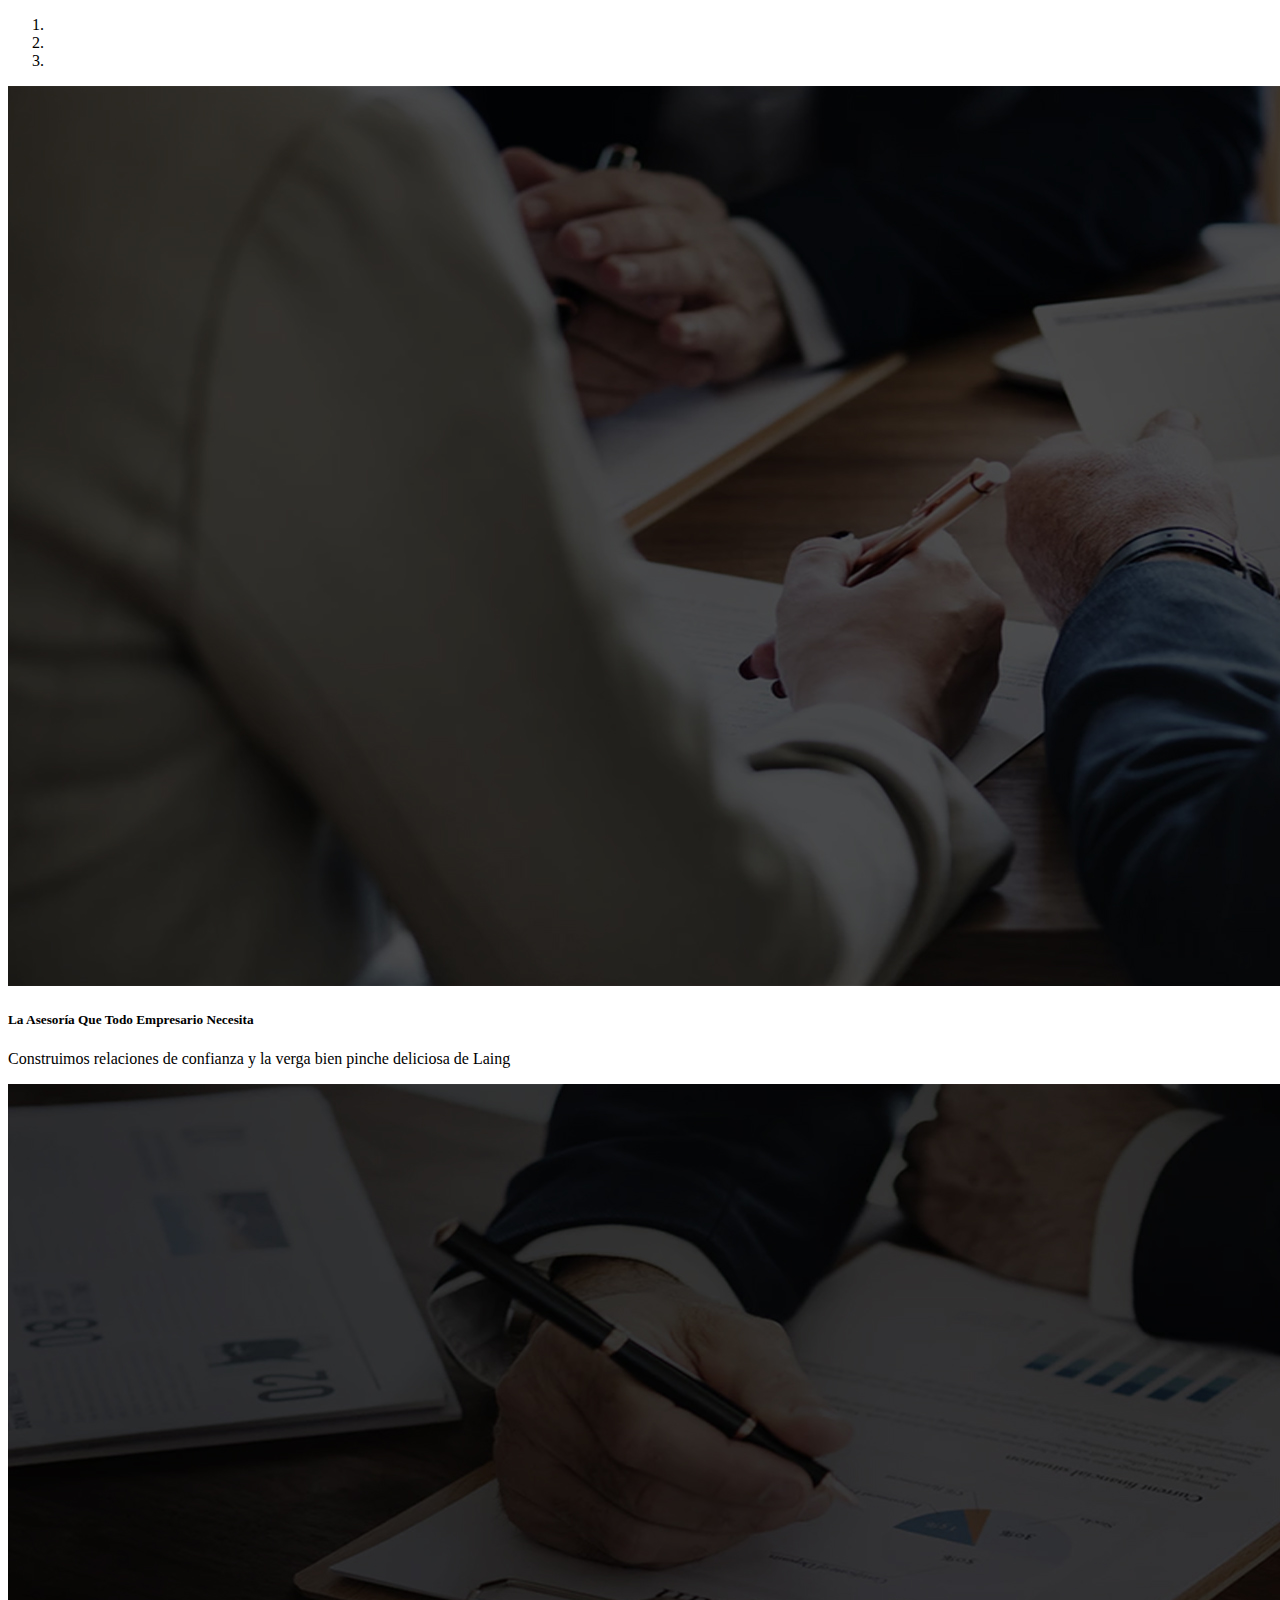
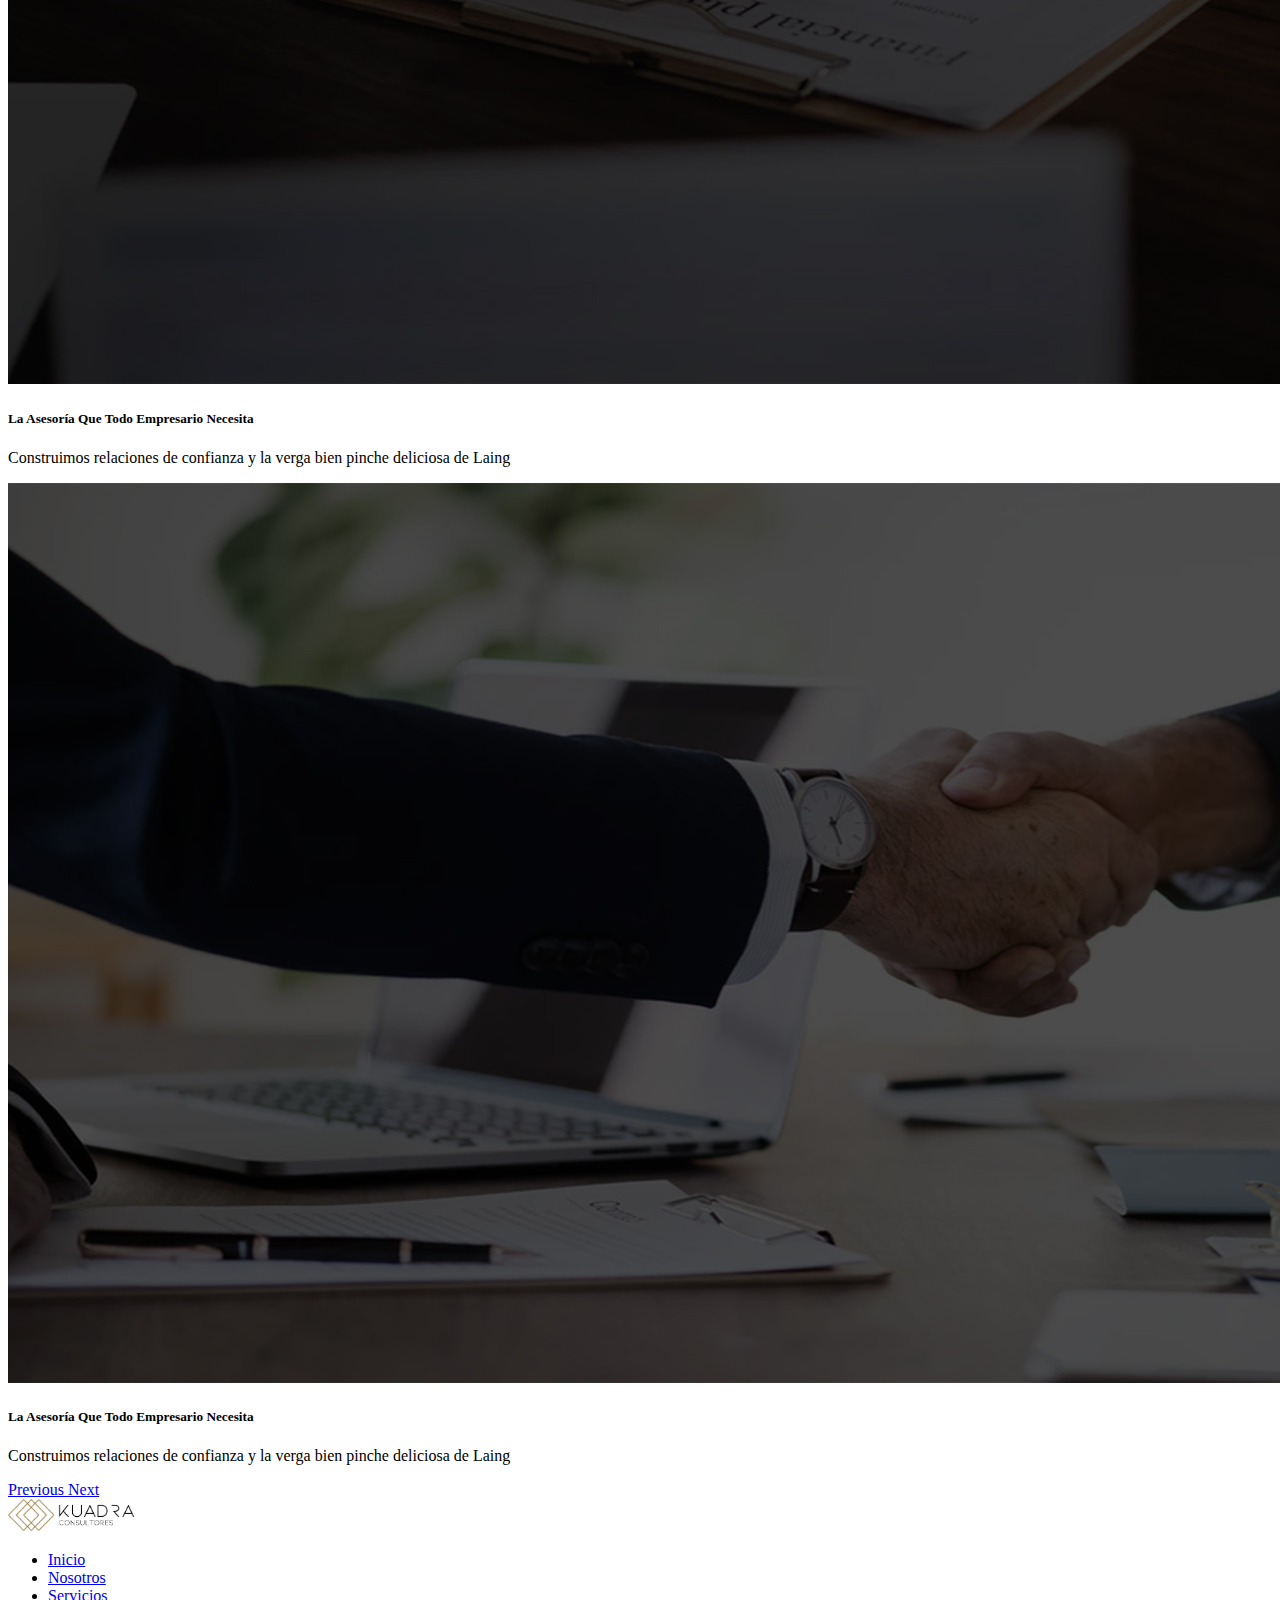
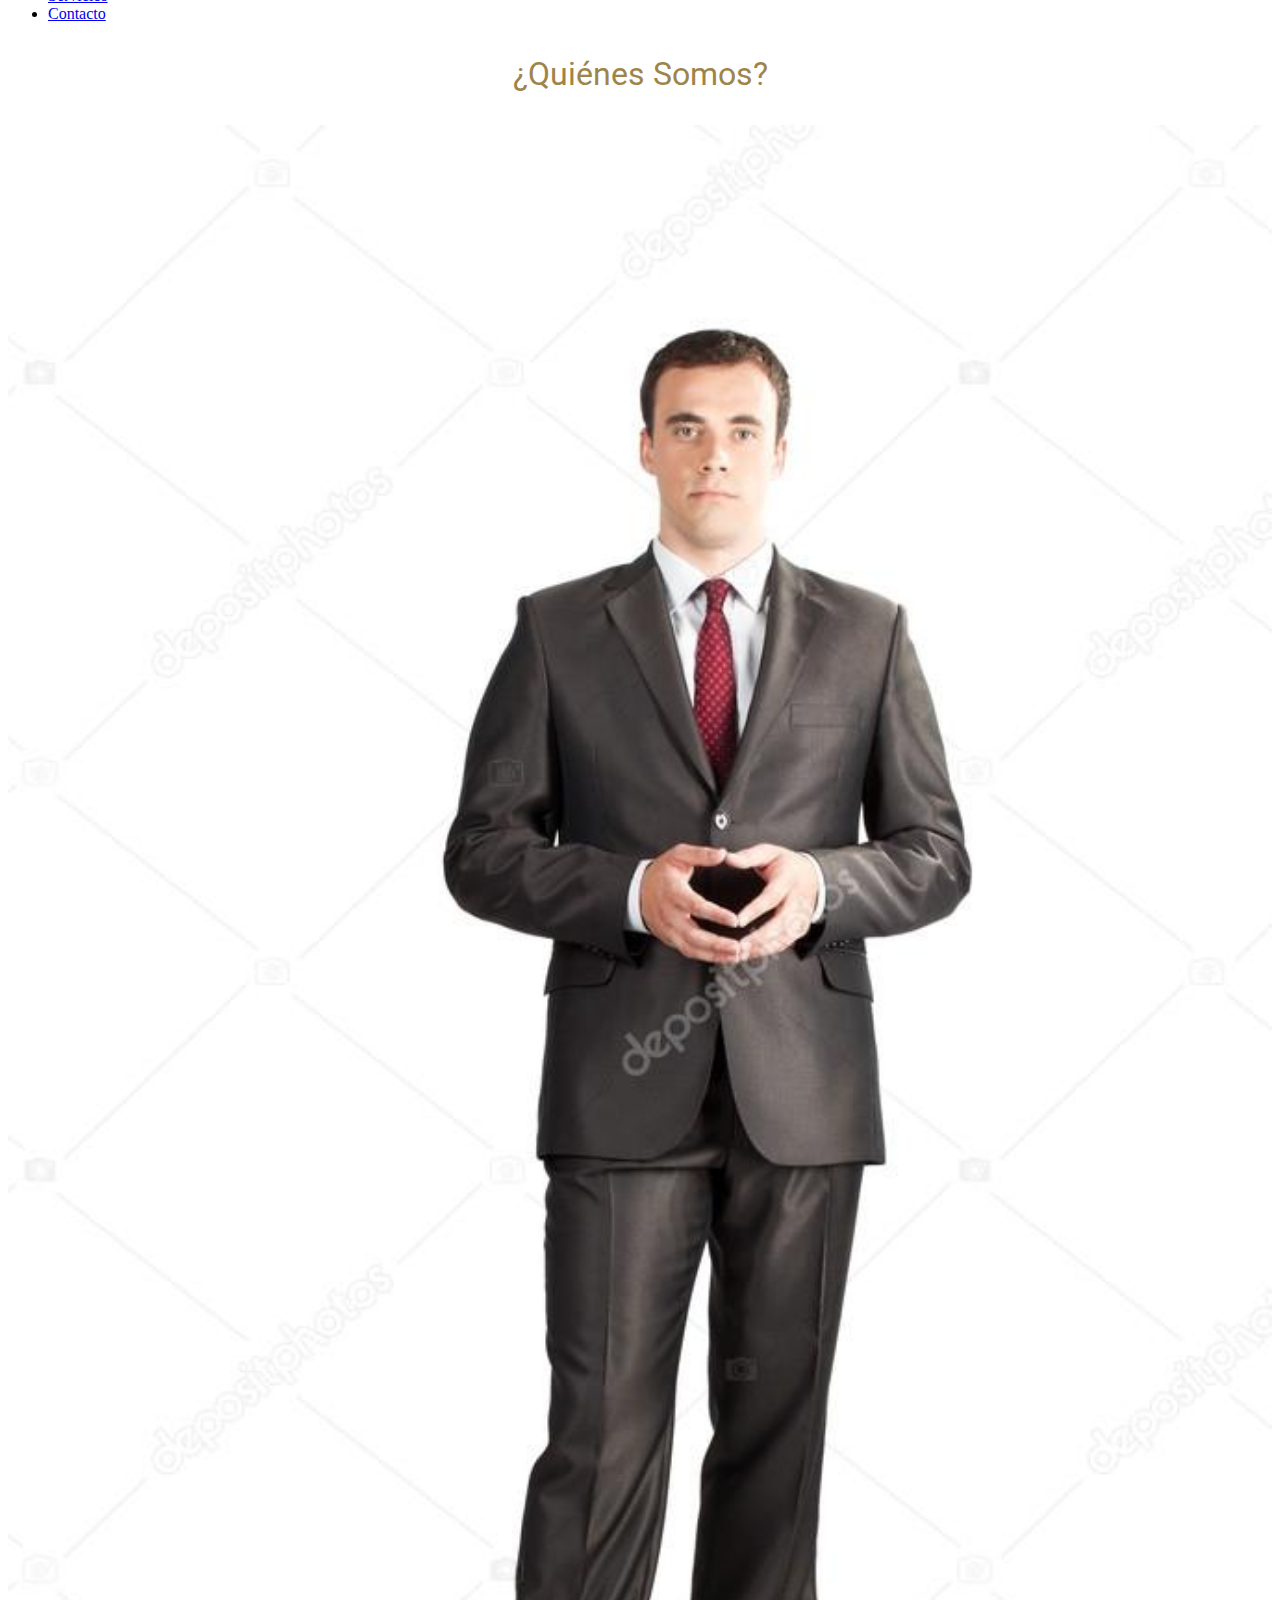
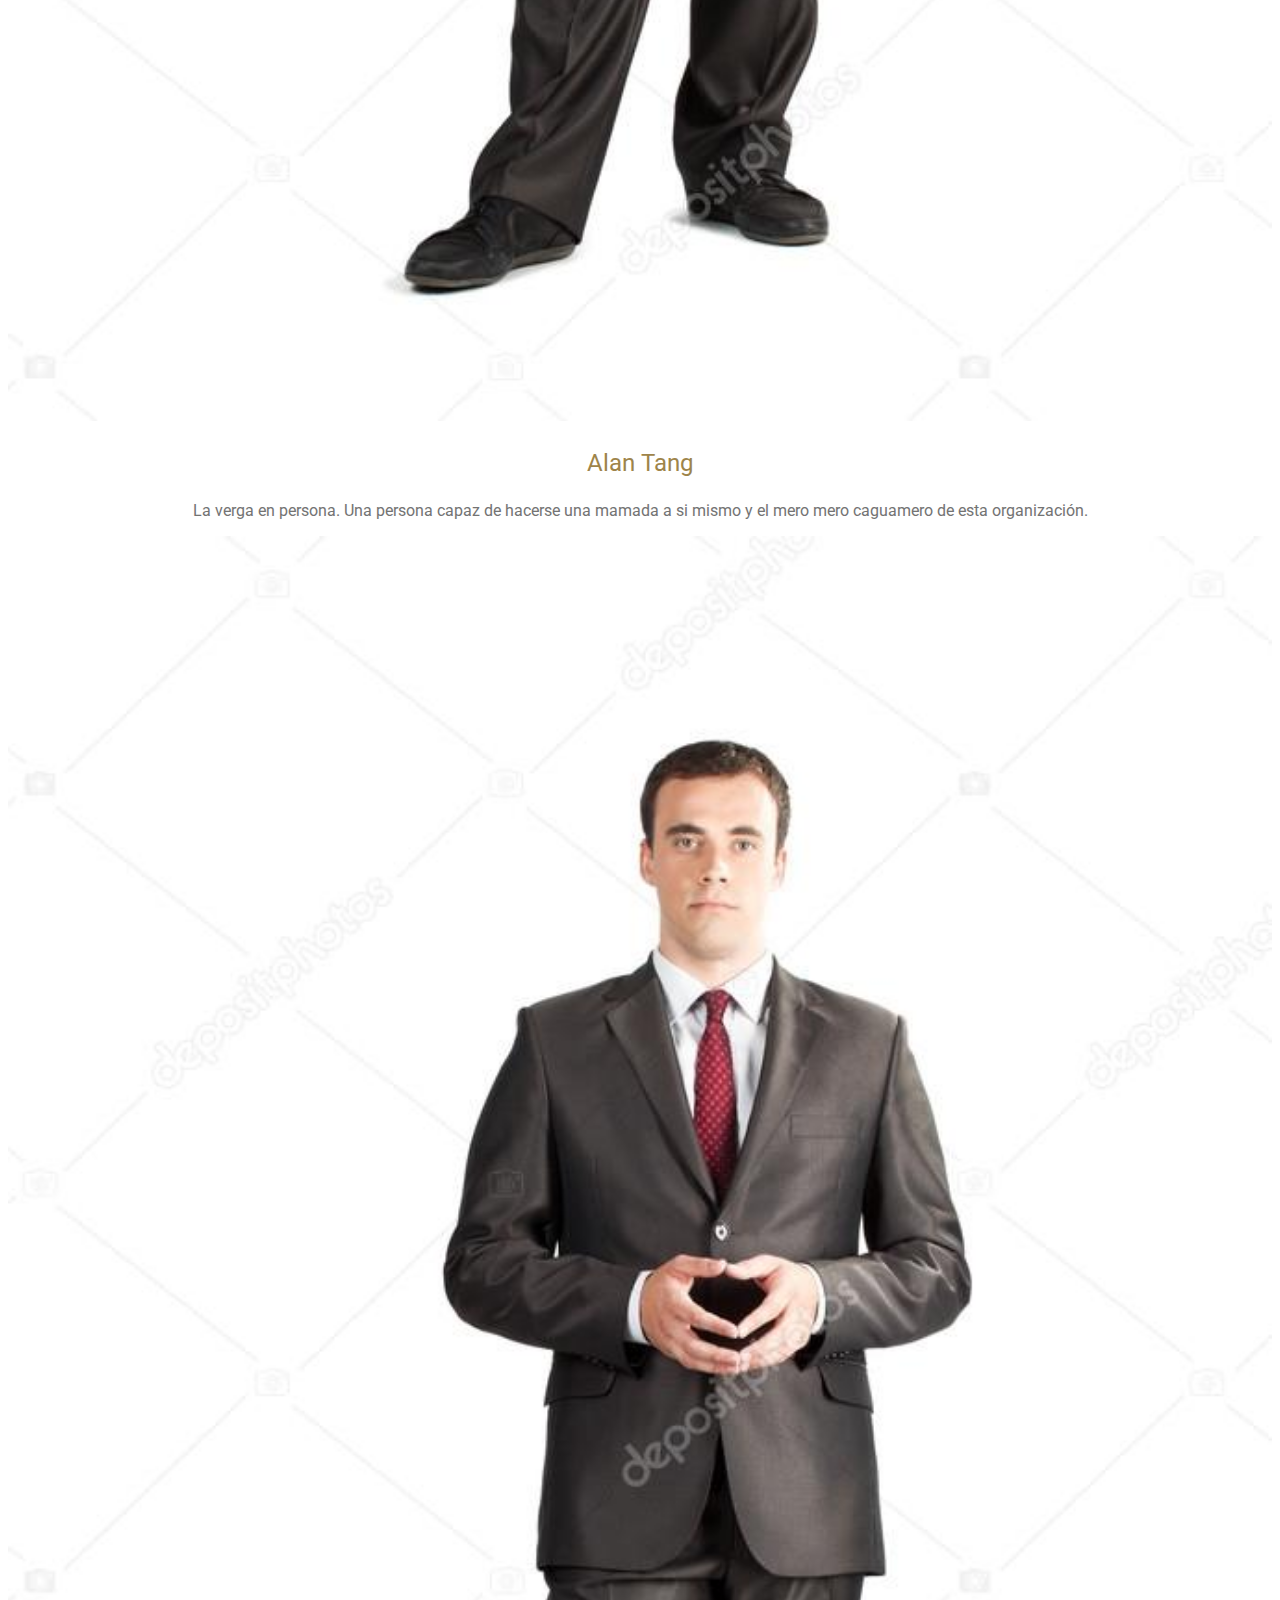
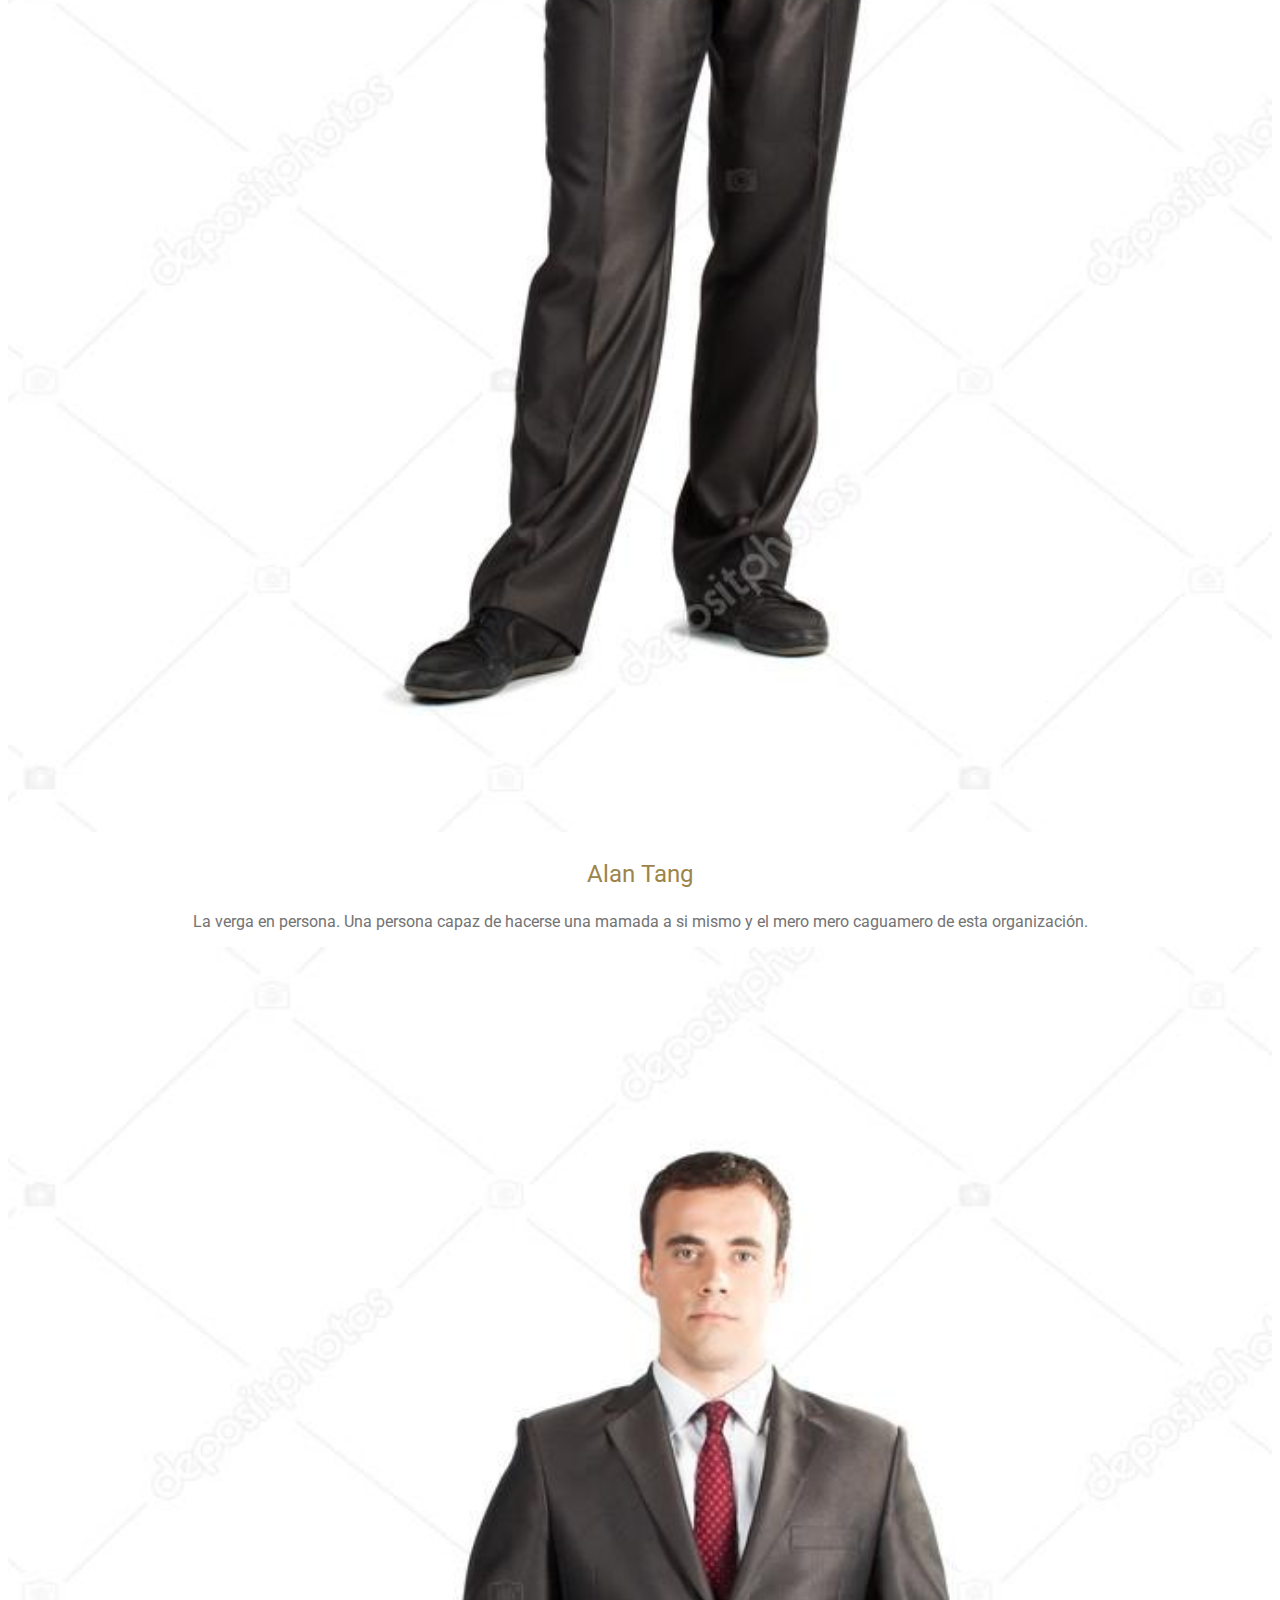
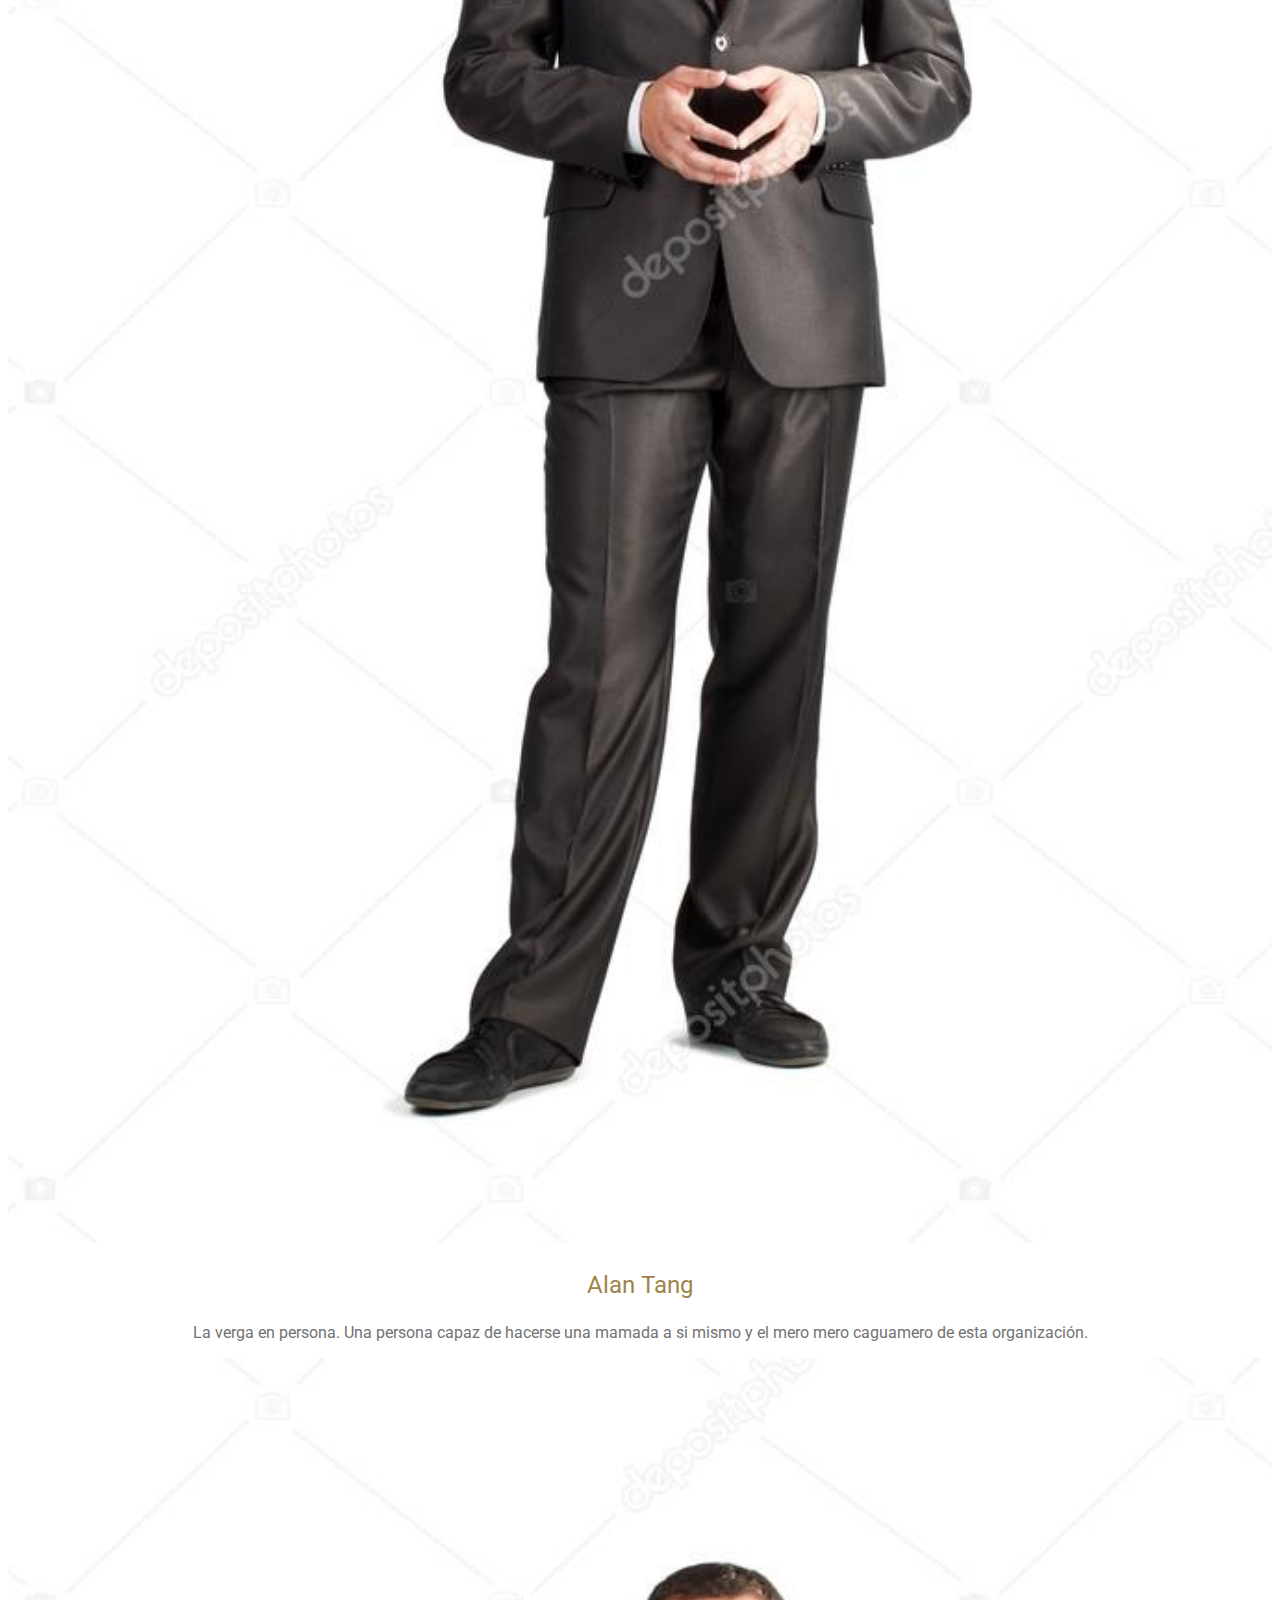
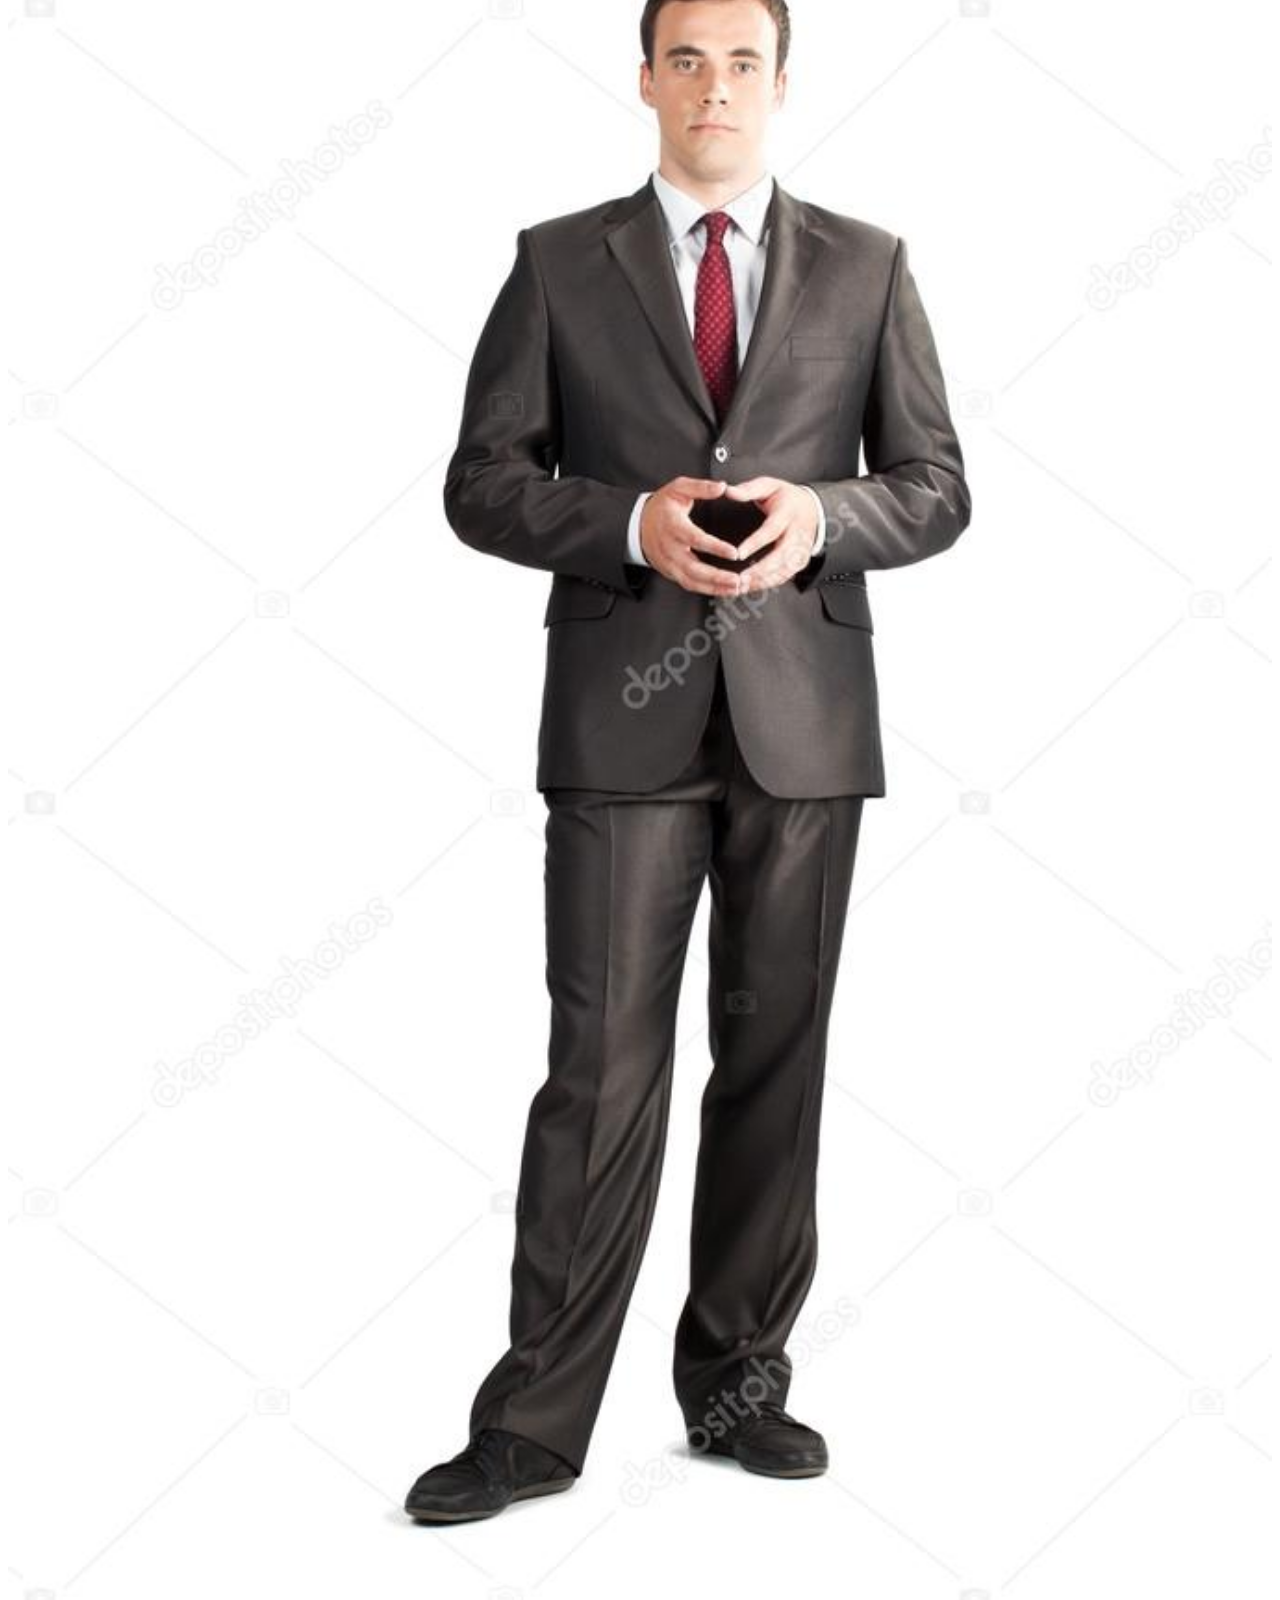
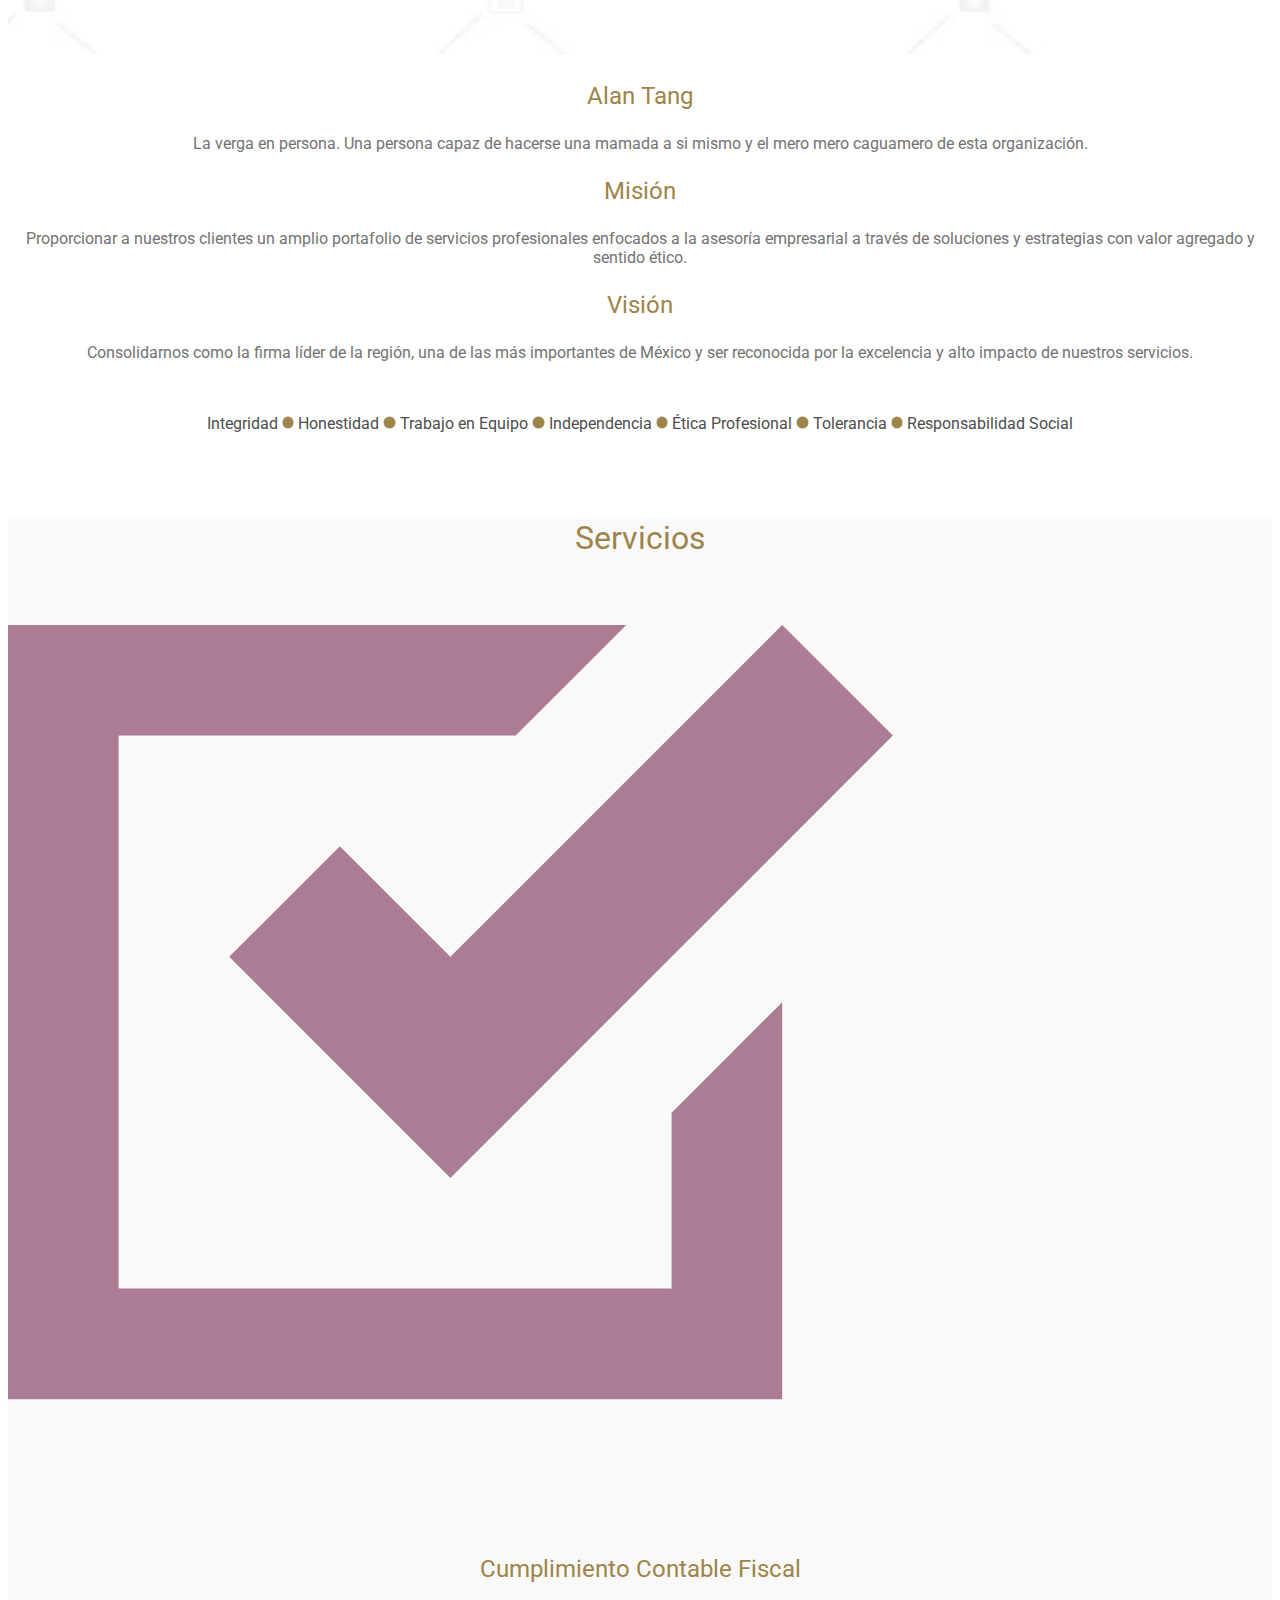
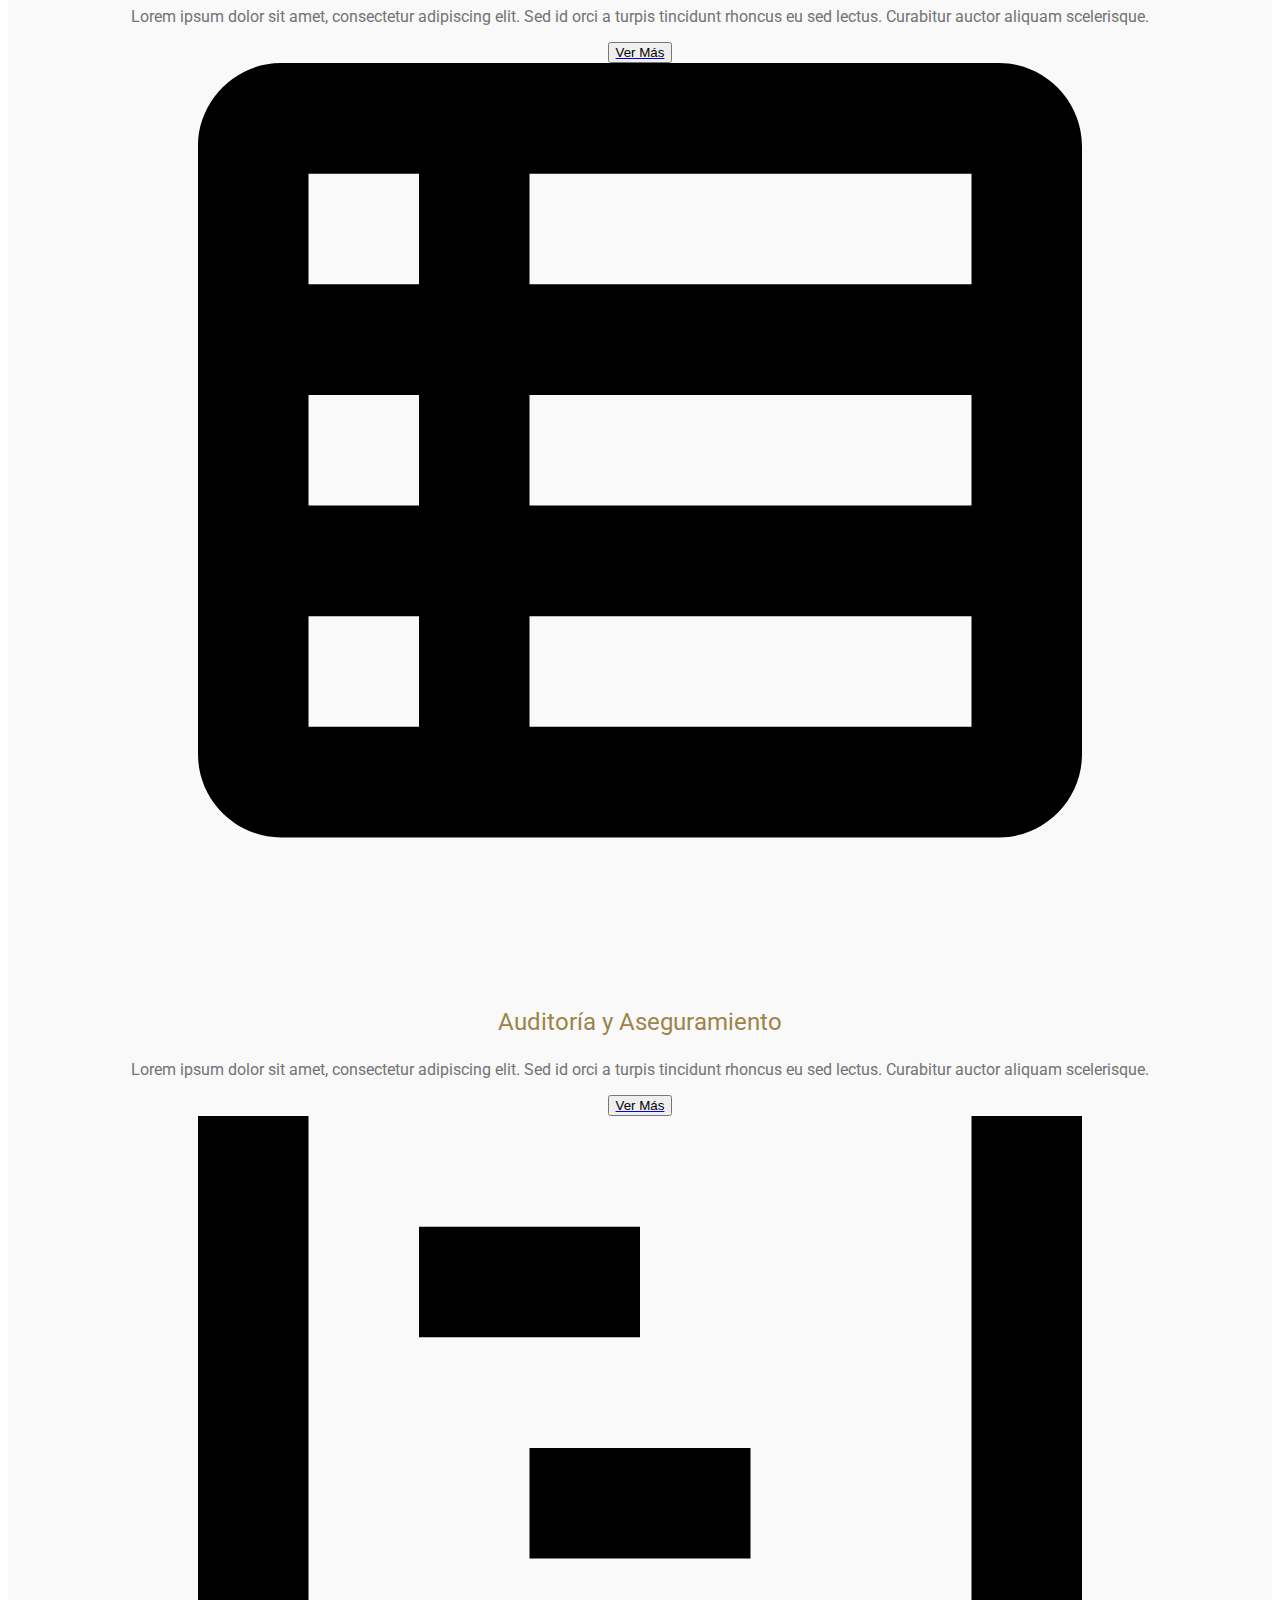
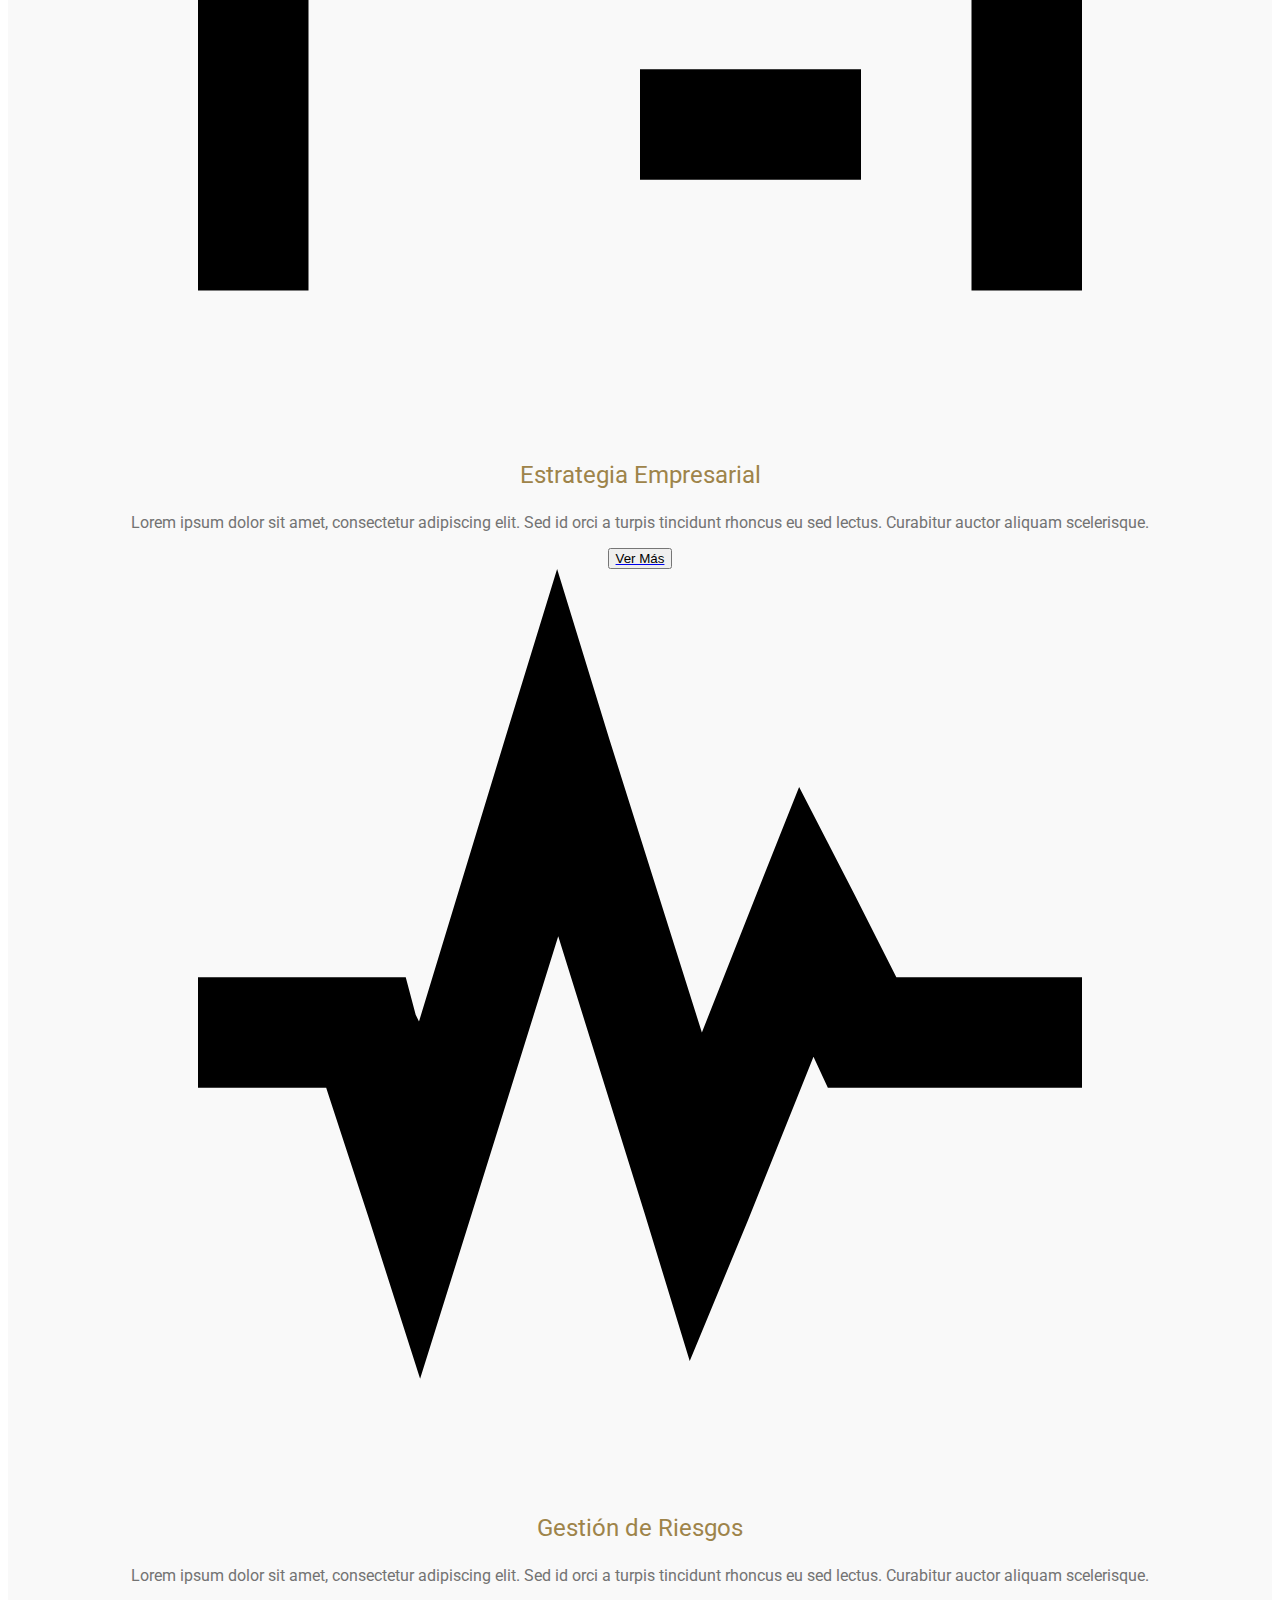
==== index.html @ 10444657 "initial" ====
<!DOCTYPE html>
<html lang='es'>
  <!--START Head-->
  <head>
    <!--START Bootstrap-->
    <link rel="stylesheet" href="https://stackpath.bootstrapcdn.com/bootstrap/4.1.3/css/bootstrap.min.css" integrity="sha384-MCw98/SFnGE8fJT3GXwEOngsV7Zt27NXFoaoApmYm81iuXoPkFOJwJ8ERdknLPMO" crossorigin="anonymous">
    <!--END Bootstrap-->
    <!--START GoogleFonts-->
    <link href="https://fonts.googleapis.com/css?family=Roboto" rel="stylesheet">
    <!--END GoogleFonts-->
    <!--START Import Styles-->
    <link rel="stylesheet" type="text/css" href="style.css">
    <!--END Import Styles-->
    <title>KUADRA Consultores</title>
    <meta charset='utf-8'>
    <link rel='icon' href='img/logo_solo.png'>
  </head>
  <!--END Head-->
  <!--START Body-->
  <body>
    <!--START Gallery Home-->
    <div id='home'>
      <div id="carouselExampleIndicators" class="carousel slide carousel-fade" data-ride="carousel">
  <ol class="carousel-indicators">
    <li data-target="#carouselExampleIndicators" data-slide-to="0" class="active"></li>
    <li data-target="#carouselExampleIndicators" data-slide-to="1"></li>
    <li data-target="#carouselExampleIndicators" data-slide-to="2"></li>
  </ol>
  <div class="carousel-inner">
    <div class="carousel-item active">
      <img class="d-block w-100" src="img/empresa_1.jpg" alt="First slide">
      <div class="carousel-caption d-none d-md-block">
        <h5>La Asesoría Que Todo Empresario Necesita</h5>
        <p>Construimos relaciones de confianza y la verga bien pinche deliciosa de Laing</p>
      </div>
    </div>
    <div class="carousel-item">
      <img class="d-block w-100" src="img/empresa_2.jpg" alt="Second slide">
      <div class="carousel-caption d-none d-md-block">
        <h5>La Asesoría Que Todo Empresario Necesita</h5>
        <p>Construimos relaciones de confianza y la verga bien pinche deliciosa de Laing</p>
      </div>
    </div>
    <div class="carousel-item">
      <img class="d-block w-100" src="img/empresa_3.jpg" alt="Third slide">
      <div class="carousel-caption d-none d-md-block">
        <h5>La Asesoría Que Todo Empresario Necesita</h5>
        <p>Construimos relaciones de confianza y la verga bien pinche deliciosa de Laing</p>
      </div>
    </div>
  </div>
  <a class="carousel-control-prev" href="#carouselExampleIndicators" role="button" data-slide="prev">
    <span class="carousel-control-prev-icon" aria-hidden="true"></span>
    <span class="sr-only">Previous</span>
  </a>
  <a class="carousel-control-next" href="#carouselExampleIndicators" role="button" data-slide="next">
    <span class="carousel-control-next-icon" aria-hidden="true"></span>
    <span class="sr-only">Next</span>
  </a>
</div>
    </div>
    <!--END Gallery Home-->
    <!--START Navbar-->
    <nav class='navbar navbar-expand-lg navbar-light bg-light sticky-top'>
      <div class="collapse navbar-collapse" id="navbarSupportedContent">
        <!--START logo-->
        <a class="navbar-brand" href="#home">
          <img src="img/kuadra_logo.png" width="10%" height="10%" alt="Logo Kuadra Consultores">
        </a>
        <!--END logo-->
        <!--START lista-->
        <ul class="navbar-nav mr-auto">
          <li class="nav-item">
            <a class="nav-link" href="#home">Inicio</a>
          </li>
          <li class="nav-item">
            <a class="nav-link" href="#nosotros">Nosotros</a>
          </li>
          <li class="nav-item">
            <a class="nav-link" href="#servicios">Servicios</a>
          </li>
          <li class="nav-item">
            <a class="nav-link" href="#contacto">Contacto</a>
          </li>
        </ul>
        <!--END lista-->
      </div>
    </nav>
    <!--END Navbar-->
    <!--START Nosotros-->
    <div id='nosotros'>
      <!--START Subtitulo-->
      <p class='subtitulo'>
        ¿Quiénes Somos?
      </p>
      <!--END Subtitulo-->
      <!--START Container-->
      <div class='container'>
        <!--START Row-->
        <div class='row'>
          <!--START Socio1-->
          <div class='col'>
            <div>
              <img src='img/tang.jpg'/ style='width: 100%;'>
            </div>
            <p class='sub-subtitulo'>
              Alan Tang
            </p>
            <p class='sub-texto'>
              La verga en persona. Una persona capaz de hacerse una mamada a si mismo y el mero mero caguamero de esta organización.
            </p>
          </div>
          <!--END Socio1-->
          <!--START Socio2-->
          <div class='col'>
            <div>
              <img src='img/tang.jpg'/ style='width: 100%;'>
            </div>
            <p class='sub-subtitulo'>
              Alan Tang
            </p>
            <p class='sub-texto'>
              La verga en persona. Una persona capaz de hacerse una mamada a si mismo y el mero mero caguamero de esta organización.
            </p>
          </div>
          <!--END Socio2-->
          <!--START Socio3-->
          <div class='col'>
            <div>
              <img src='img/tang.jpg'/ style='width: 100%;'>
            </div>
            <p class='sub-subtitulo'>
              Alan Tang
            </p>
            <p class='sub-texto'>
              La verga en persona. Una persona capaz de hacerse una mamada a si mismo y el mero mero caguamero de esta organización.
            </p>
          </div>
          <!--END Socio3-->
          <!--START Socio4-->
          <div class='col'>
            <div>
              <img src='img/tang.jpg'/ style='width: 100%;'>
            </div>
            <p class='sub-subtitulo'>
              Alan Tang
            </p>
            <p class='sub-texto'>
              La verga en persona. Una persona capaz de hacerse una mamada a si mismo y el mero mero caguamero de esta organización.
            </p>
          </div>
          <!--END Socio4-->
          <!--START Mision/Vision-->
          <div class='col'>
            <div>
              <p class='sub-subtitulo'>
                Misión
              </p>
              <p class='sub-texto'>
                Proporcionar a nuestros clientes un amplio portafolio de servicios profesionales enfocados a la asesoría empresarial a
                través de soluciones y estrategias con valor agregado y sentido ético.
              </p>
              <p class='sub-subtitulo'>
                Visión
              </p>
              <p class='sub-texto'>
                Consolidarnos como la firma líder de la región, una de las más importantes de México y ser reconocida por la excelencia
                y alto impacto de nuestros servicios.
              </p>
            </div>
          </div>
          <!--END Mision/vision-->
        </div>
        <!--END Row-->
        <br /><br />
        <!--Start Valores-->
        <div style='text-align: center;'>
          <span class='valores'>
            Integridad
          </span>
          <img src='img/circulo.png' style='width: 1%;'/>
          <span class='valores'>
            Honestidad
          </span>
          <img src='img/circulo.png' style='width: 1%;'/>
          <span class='valores'>
            Trabajo en Equipo
          </span>
          <img src='img/circulo.png' style='width: 1%;'/>
          <span class='valores'>
            Independencia
          </span>
          <img src='img/circulo.png' style='width: 1%;'/>
          <span class='valores'>
            Ética Profesional
          </span>
          <img src='img/circulo.png' style='width: 1%;'/>
          <span class='valores'>
            Tolerancia
          </span>
          <img src='img/circulo.png' style='width: 1%;'/>
          <span class='valores'>
            Responsabilidad Social
          </span>
        </div>
        <!--END Valores-->
      </div>
      <!--END Container-->
    </div>
    <!--END Nosotros-->
    <br /><br /><br />
    <!--START Servicios-->
    <div id='servicios' class='gris'>
      <!--START Subtitulo-->
      <p class='subtitulo'>
        Servicios
      </p>
      <br><br>
      <!--START Container-->
      <div class='container'>
        <!--START Row-->
        <div class='row'>
          <!--START Col1-->
          <div class='col'>
            <svg xmlns="http://www.w3.org/2000/svg" width="70%" viewBox="0 0 8 8">
              <path style="fill:#AB7C94;" d="M0 0v7h7v-3.59l-1 1v1.59h-5v-5h3.59l1-1h-5.59zm7 0l-3 3-1-1-1 1 2 2 4-4-1-1z" />
            </svg>
            <br /><br />
            <p class='sub-subtitulo'>
              Cumplimiento Contable Fiscal
            </p>
            <p class='sub-texto'>
              Lorem ipsum dolor sit amet, consectetur adipiscing elit. Sed id orci a turpis tincidunt
              rhoncus eu sed lectus. Curabitur auctor aliquam scelerisque.
            </p>
            <a href='cumplimiento.html' target="_blank">
              <button type="button" class="btn btn-dark" style='margin:auto; display:block;'>Ver Más</button>
            </a>
          </div>
          <!--END Col1-->
          <!--START Col2-->
          <div class='col'>
            <img src="icons/svg/spreadsheet.svg" alt="Spreadsheet" style='width:70%; margin:auto; display:block;'>
            <br /><br />
            <p class='sub-subtitulo'>
              Auditoría y Aseguramiento
            </p>
            <p class='sub-texto'>
              Lorem ipsum dolor sit amet, consectetur adipiscing elit. Sed id orci a turpis tincidunt
              rhoncus eu sed lectus. Curabitur auctor aliquam scelerisque.
            </p>
            <a href='auditoria.html' target="_blank">
              <button type="button" class="btn btn-dark" style='margin:auto; display:block;'>Ver Más</button>
            </a>
          </div>
          <!--END Col2-->
          <!--START Col3-->
          <div class='col'>
            <img src="icons/svg/project.svg" alt="Project" style='width:70%; margin:auto; display:block;'>
            <br /><br />
            <p class='sub-subtitulo'>
              Estrategia Empresarial
            </p>
            <p class='sub-texto'>
              Lorem ipsum dolor sit amet, consectetur adipiscing elit. Sed id orci a turpis tincidunt
              rhoncus eu sed lectus. Curabitur auctor aliquam scelerisque.
            </p>
            <a href='estrategia.html' target="_blank">
              <button type="button" class="btn btn-dark" style='margin:auto; display:block;'>Ver Más</button>
            </a>
          </div>
          <!--END Col3-->
          <!--START Col4-->
          <div class='col'>
            <img src="icons/svg/pulse.svg" alt="Pulse" style='width:70%; margin:auto; display:block;'>
            <br /><br />
            <p class='sub-subtitulo'>
              Gestión de Riesgos
            </p>
            <p class='sub-texto'>
              Lorem ipsum dolor sit amet, consectetur adipiscing elit. Sed id orci a turpis tincidunt
              rhoncus eu sed lectus. Curabitur auctor aliquam scelerisque.
            </p>
            <a href='riesgos.html' target="_blank">
              <button type="button" class="btn btn-dark" style='margin:auto; display:block;'>Ver Más</button>
            </a>
          </div>
          <!--END Col4-->
          <!--START Col5-->
          <div class='col'>
            <img src="icons/svg/target.svg" alt="Target" style='width:70%; margin:auto; display:block;'>
            <br /><br />
            <p class='sub-subtitulo'>
              Head Hunter
            </p>
            <p class='sub-texto'>
              Lorem ipsum dolor sit amet, consectetur adipiscing elit. Sed id orci a turpis tincidunt
              rhoncus eu sed lectus. Curabitur auctor aliquam scelerisque.
            </p>
            <a href='hunter.html' target="_blank">
              <button type="button" class="btn btn-dark" style='margin:auto; display:block;'>Ver Más</button>
            </a>
          </div>
          <!--END Col5-->
          <!--START Col6-->
          <div class='col'>
            <img src="icons/svg/person.svg" alt="Person" style='width:70%; margin:auto; display:block;'>
            <br /><br />
            <p class='sub-subtitulo'>
              Legal
            </p>
            <p class='sub-texto'>
              Lorem ipsum dolor sit amet, consectetur adipiscing elit. Sed id orci a turpis tincidunt
              rhoncus eu sed lectus. Curabitur auctor aliquam scelerisque.
            </p>
            <a href='legal.html' target="_blank">
              <button type="button" class="btn btn-dark" style='margin:auto; display:block;'>Ver Más</button>
            </a>
          </div>
          <!--END Col6-->
        </div>
        <!--END Row-->
      </div>
      <!--END Container-->
      <br /><br />
      <!--END Subtitulo-->
    </div>
    <!--END Servicios-->
    <!--START Contacto-->
    <div id='contacto'>
      <!--START Subtitulo-->
      <p class='subtitulo'>
        Contacto
      </p>
      <!--END Subtitulo-->
      <!--START Container-->
      <div class='container'>
        <!--START Row-->
        <div class='row'>
          <!--START Col-->
          <div class='col-sm-8'>
            <form>
              <div class="row">
                <div class="col">
                  <label for='email'>Nombre*</label>
                  <input type="text" class="form-control" placeholder="" name='nombre' required>
                </div>
                <div class="col">
                  <label for='email'>Empresa</label>
                  <input type="text" class="form-control" placeholder="" name='empresa' required>
                </div>
              </div>
              <br />
              <div class="row">
                <div class="col">
                  <label for='email'>Teléfono*</label>
                  <input type="number" class="form-control" placeholder="442 123 4567" name='telefono'>
                </div>
                <div class="col">
                  <label for='email'>Email*</label>
                  <input type="email" class="form-control" placeholder="nombre@ejemplo.com" name='email' required>
                </div>
              </div>
              <br />
              <div class="form-group">
                <label for="tipoConsulta">Tipo de Consulta</label>
                <select class="form-control" id="tipoConsulta" name='consulta'>
                  <option>Cumplimiento Contable y Fiscal</option>
                  <option>Auditoría y Aseguramiento</option>
                  <option>Estrategia Empresarial</option>
                  <option>Gestión de Riesgos</option>
                  <option>Head Hunter</option>
                  <option>Legal</option>
                </select>
              </div>
              <div class="form-group">
                <label for="comentariosAdicionales">Comentarios Adicionales</label>
                <textarea class="form-control" id="comentariosAdicionales" rows="5" name='mensaje'></textarea>
              </div>
              <button type="submit" class="btn btn-primary">Enviar</button>
            </form>
          </div>
          <!--END Col-->
          <div class='col-sm-4'>
            <img src='img/maps-ejemplo.jpg' style='width: 80%;' />
            <p class='sub-subtitulo'>
              Dirección
            </p>
            <p>
              1ra de San Francisco #114-15A Col. El Campanario, Querétaro, Querétaro. CP 7146
            </p>
            <p class='sub-subtitulo'>
              Teléfono
            </p>
            <p>
              +1 55 442 247 13 44
            </p>
            <p class='sub-subtitulo'>
              Redes Sociales
            </p>
            <img src='img/facebook.svg' style='width: 10%;' />
            <img src='img/twitter.svg' style='width: 10%;' />
          </div>
        </div>
        <!--END Row-->
        <br />
      </div>
      <!--END Container-->
    </div>
    <!--END Contacto-->
    <!--START Footer-->
    <div id='footer'>
      <br />
      <br />
      <div class='container'>
        <div class='row'>
          <div class='col'>
            <br /><br />
            <img src='img/kuadra_logo_blanco.png' style='width: 100%;' />
          </div>
          <div class='col'>
            <img src='img/oficina.jpg' / style='width: 50%;'>
            <br />
            <span style='color: white; font-size:20px;'>
              Nuestra Oficina
            </span>
            <br />
            <span style='color: white; font-size: 15px;'>
              1ra de San Francisco #114-15A Col. El Campanario, Querétaro, Querétaro. CP 7146
            </span>
          </div>
          <div class='col'>
            <p class='sub-subtitulo'>
              Redes Sociales
            </p>
            <img src='img/facebook.svg' style='width: 10%;' />
            <img src='img/twitter.svg' style='width: 10%;' />
          </div>
        </div>
      </div>
      <br />
      <br />
    </div>
    <!--END Footer-->
    <!--START JavaScrip Bootstrap-->
    <script src="https://code.jquery.com/jquery-3.3.1.slim.min.js" integrity="sha384-q8i/X+965DzO0rT7abK41JStQIAqVgRVzpbzo5smXKp4YfRvH+8abtTE1Pi6jizo" crossorigin="anonymous"></script>
    <script src="https://cdnjs.cloudflare.com/ajax/libs/popper.js/1.14.3/umd/popper.min.js" integrity="sha384-ZMP7rVo3mIykV+2+9J3UJ46jBk0WLaUAdn689aCwoqbBJiSnjAK/l8WvCWPIPm49" crossorigin="anonymous"></script>
    <script src="https://stackpath.bootstrapcdn.com/bootstrap/4.1.3/js/bootstrap.min.js" integrity="sha384-ChfqqxuZUCnJSK3+MXmPNIyE6ZbWh2IMqE241rYiqJxyMiZ6OW/JmZQ5stwEULTy" crossorigin="anonymous"></script>
    <!--END JavaScript Bootstrap-->
  </body>
  <!--END Body-->
</html>
---- style.css ----
.subtitulo {
  font-family: 'Roboto', sans-serif;
  font-size: 200%;
  color: #9E844A;
  text-align: center;
}
.sub-subtitulo {
  font-family: 'Roboto', sans-serif;
  font-size: 150%;
  color: #9E844A;
  text-align: center;
}
.sub-texto{
  font-family: 'Roboto', sans-serif;
  font-size: 100%;
  color: #737373;
  text-align: center;
}
#circle {
	width: 15px;
	height: 15px;
	background: #9E844A;
	-moz-border-radius: 50px;
	-webkit-border-radius: 50px;
	border-radius: 50px;
}
.valores {
  font-family: 'Roboto', sans-serif;
  font-size: 100%;
  color: #4E4E4E;
  text-align: center;
}
.gris {
  background-color: #f9f9f9;
}

#footer {
  background-color: black;
}

#servicio-detalle {
  background-image: url(img/empresa_1.jpg)
}
.texto-detalle {
  color: white;
  font-family: 'Roboto', sans-serif;
  font-size: 200%;
  text-align: center;
}
.texto-detalle-chico {
  color: white;
  font-family: 'Roboto', sans-serif;
  font-size: 100%;
  text-align: center;
}
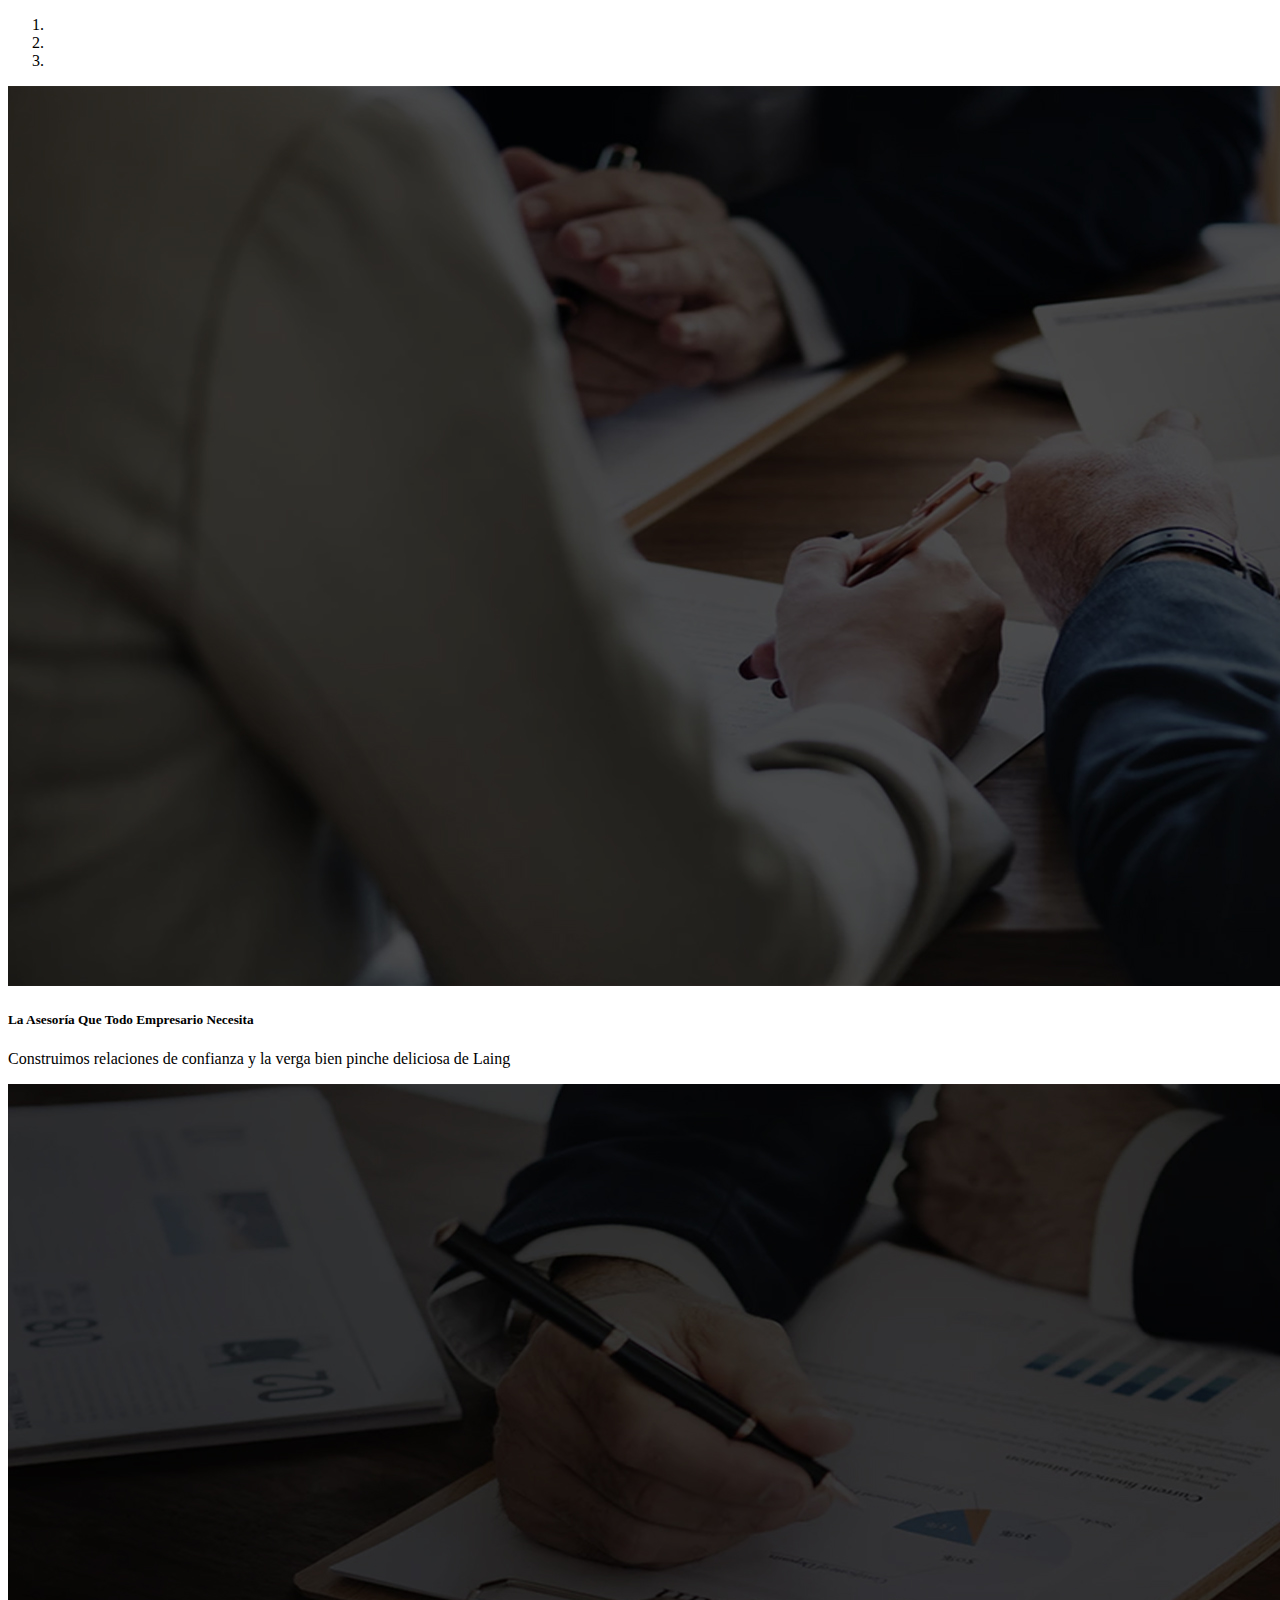
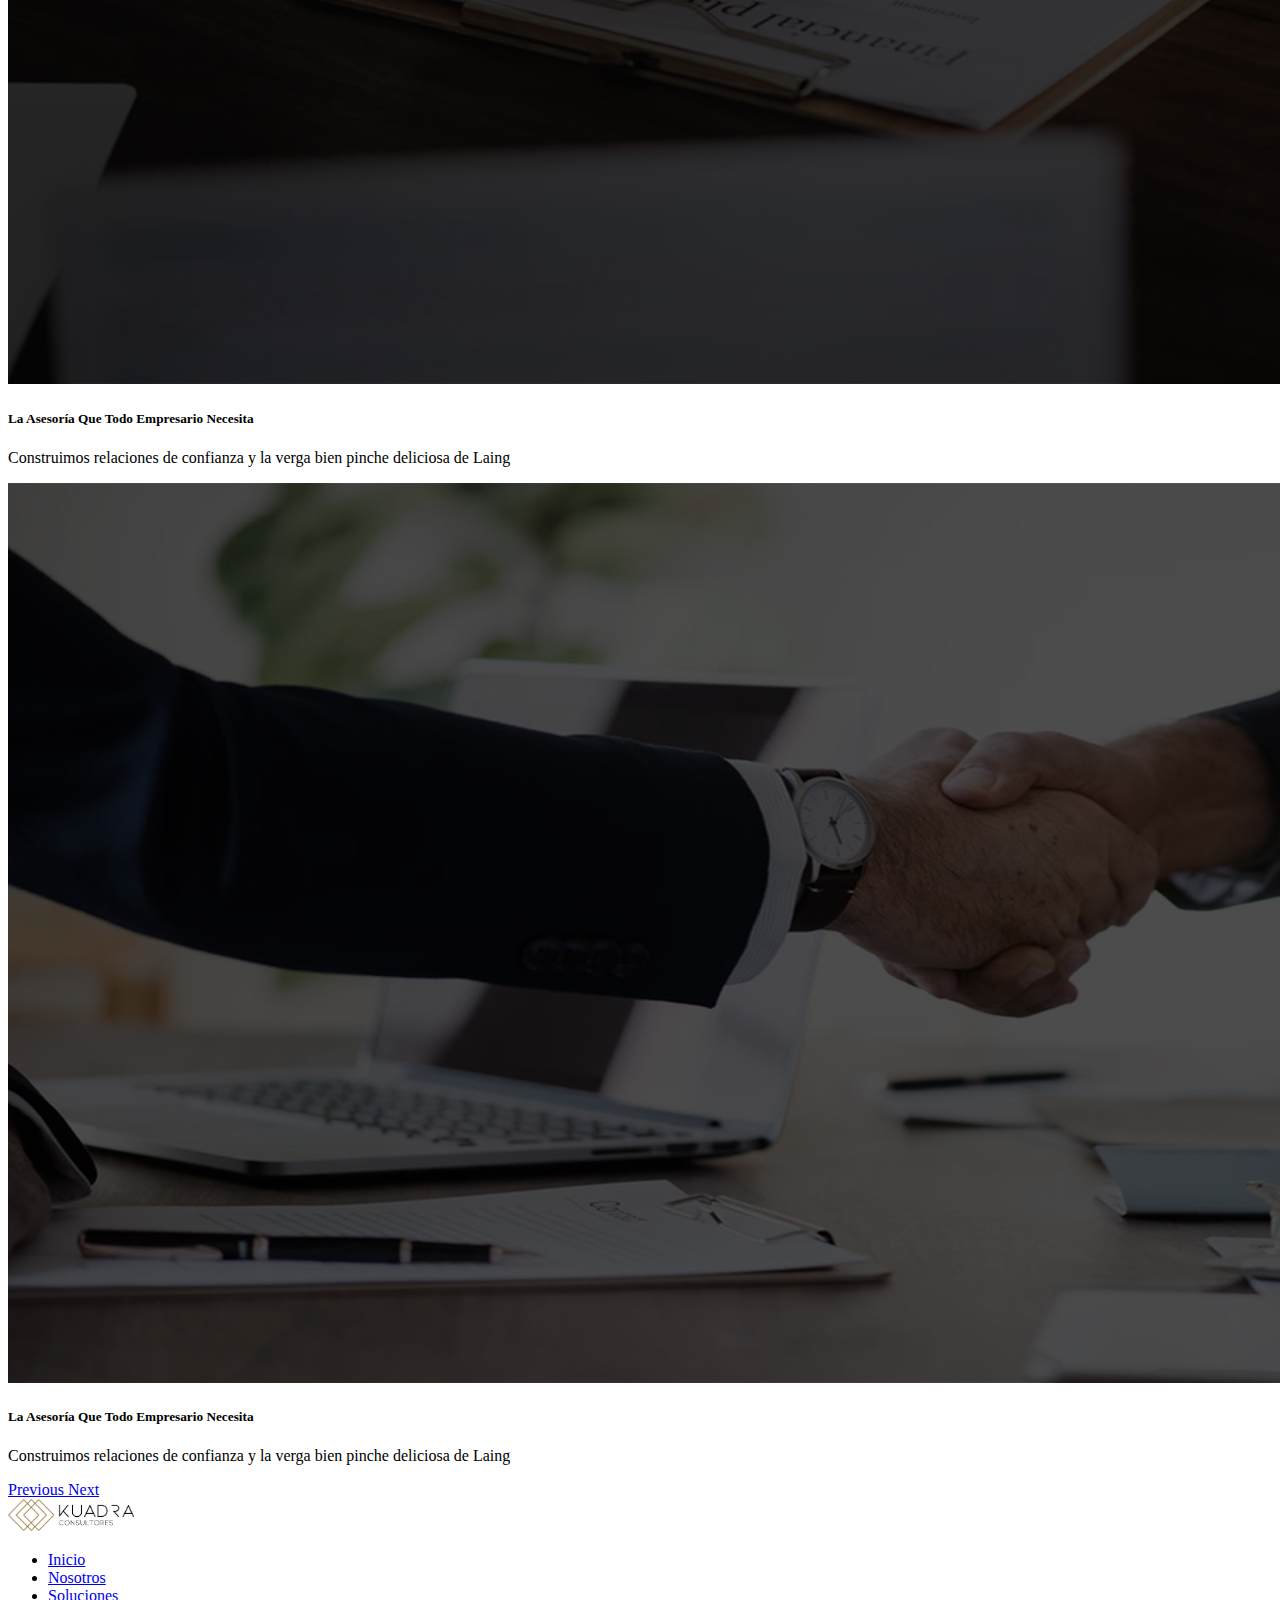
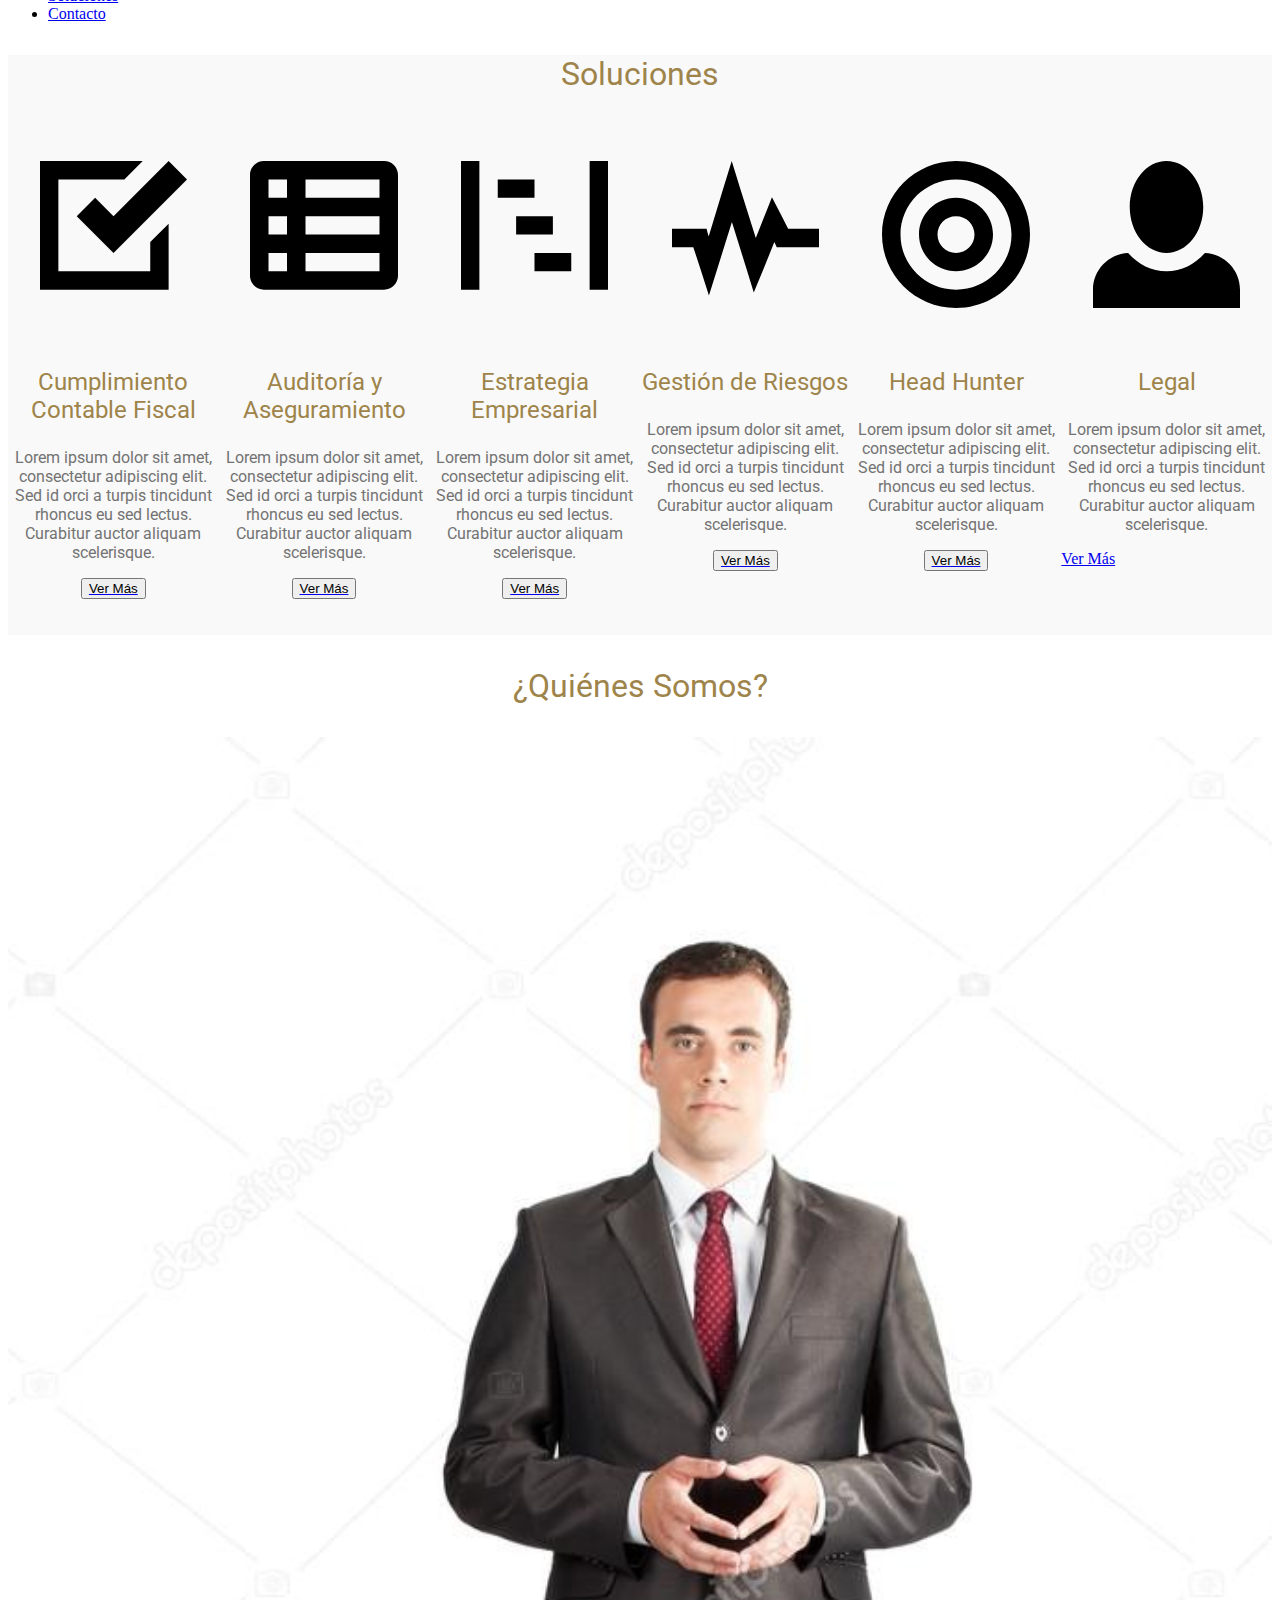
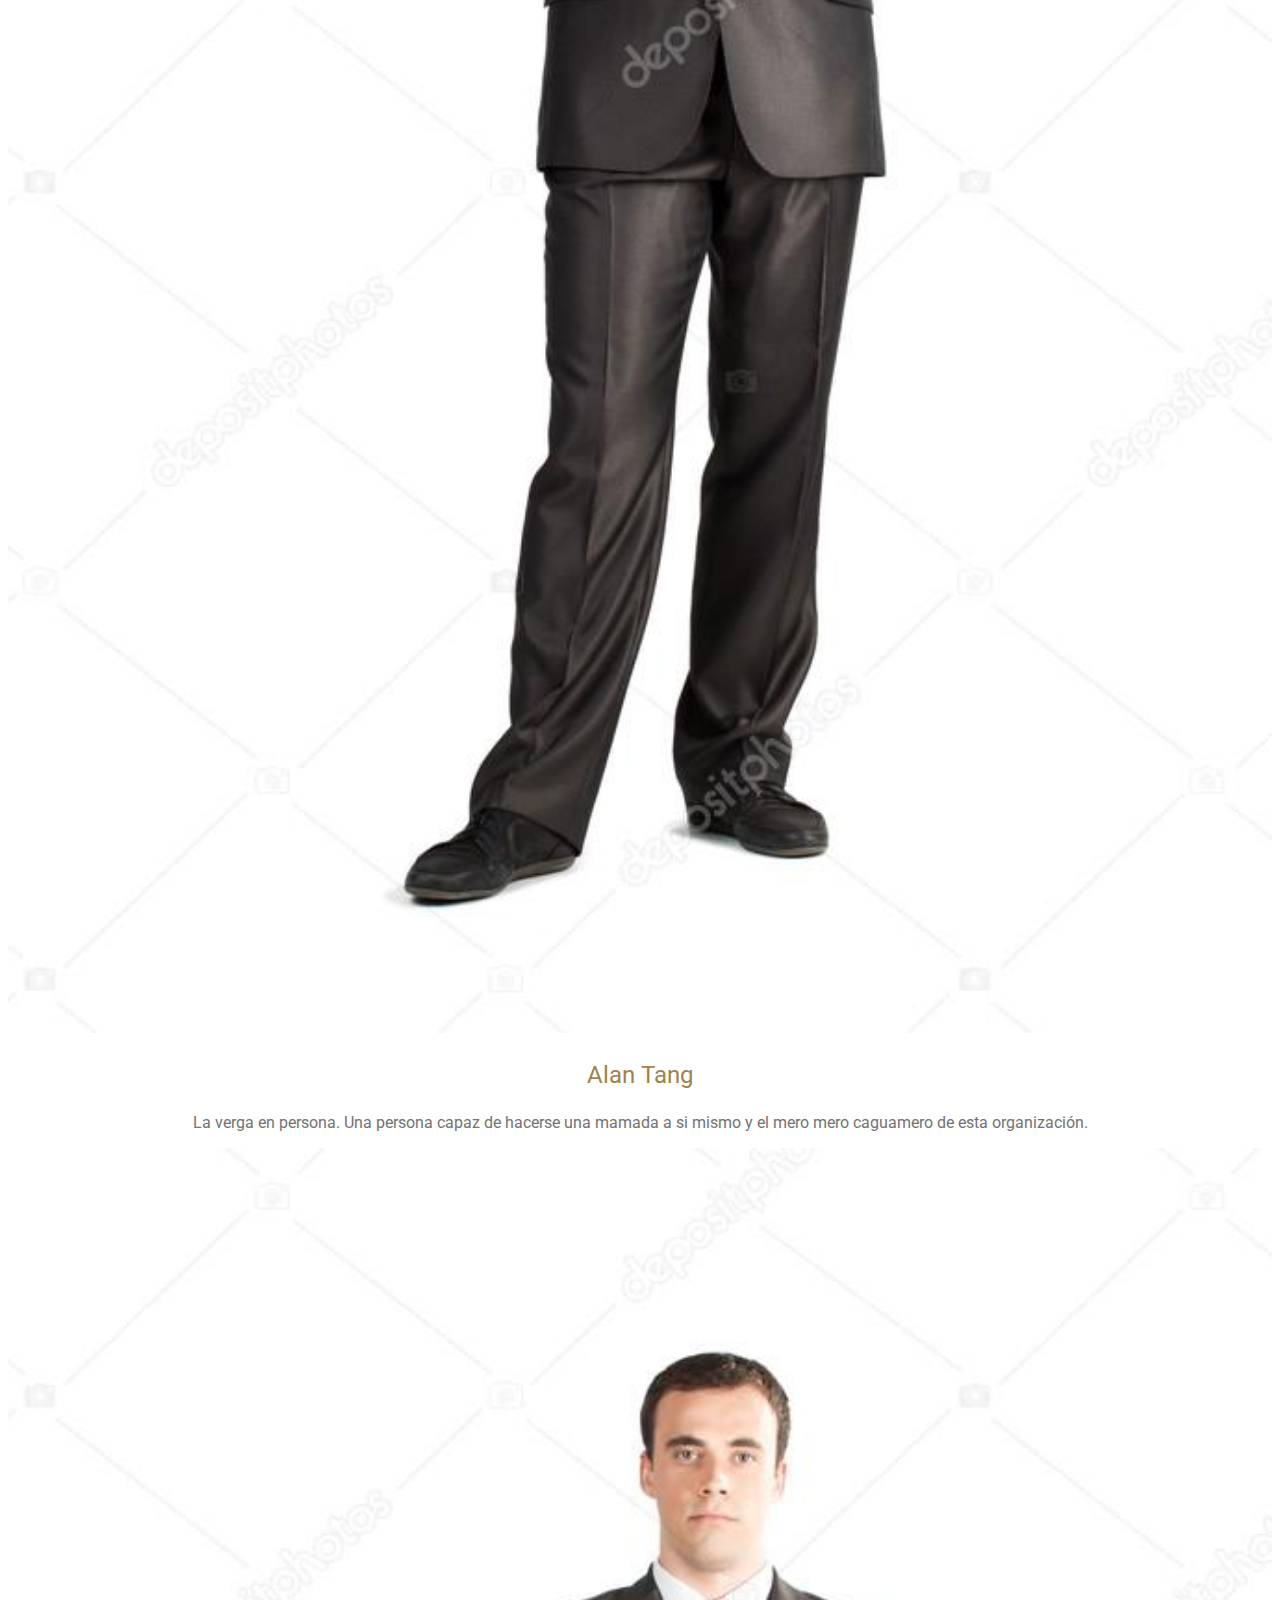
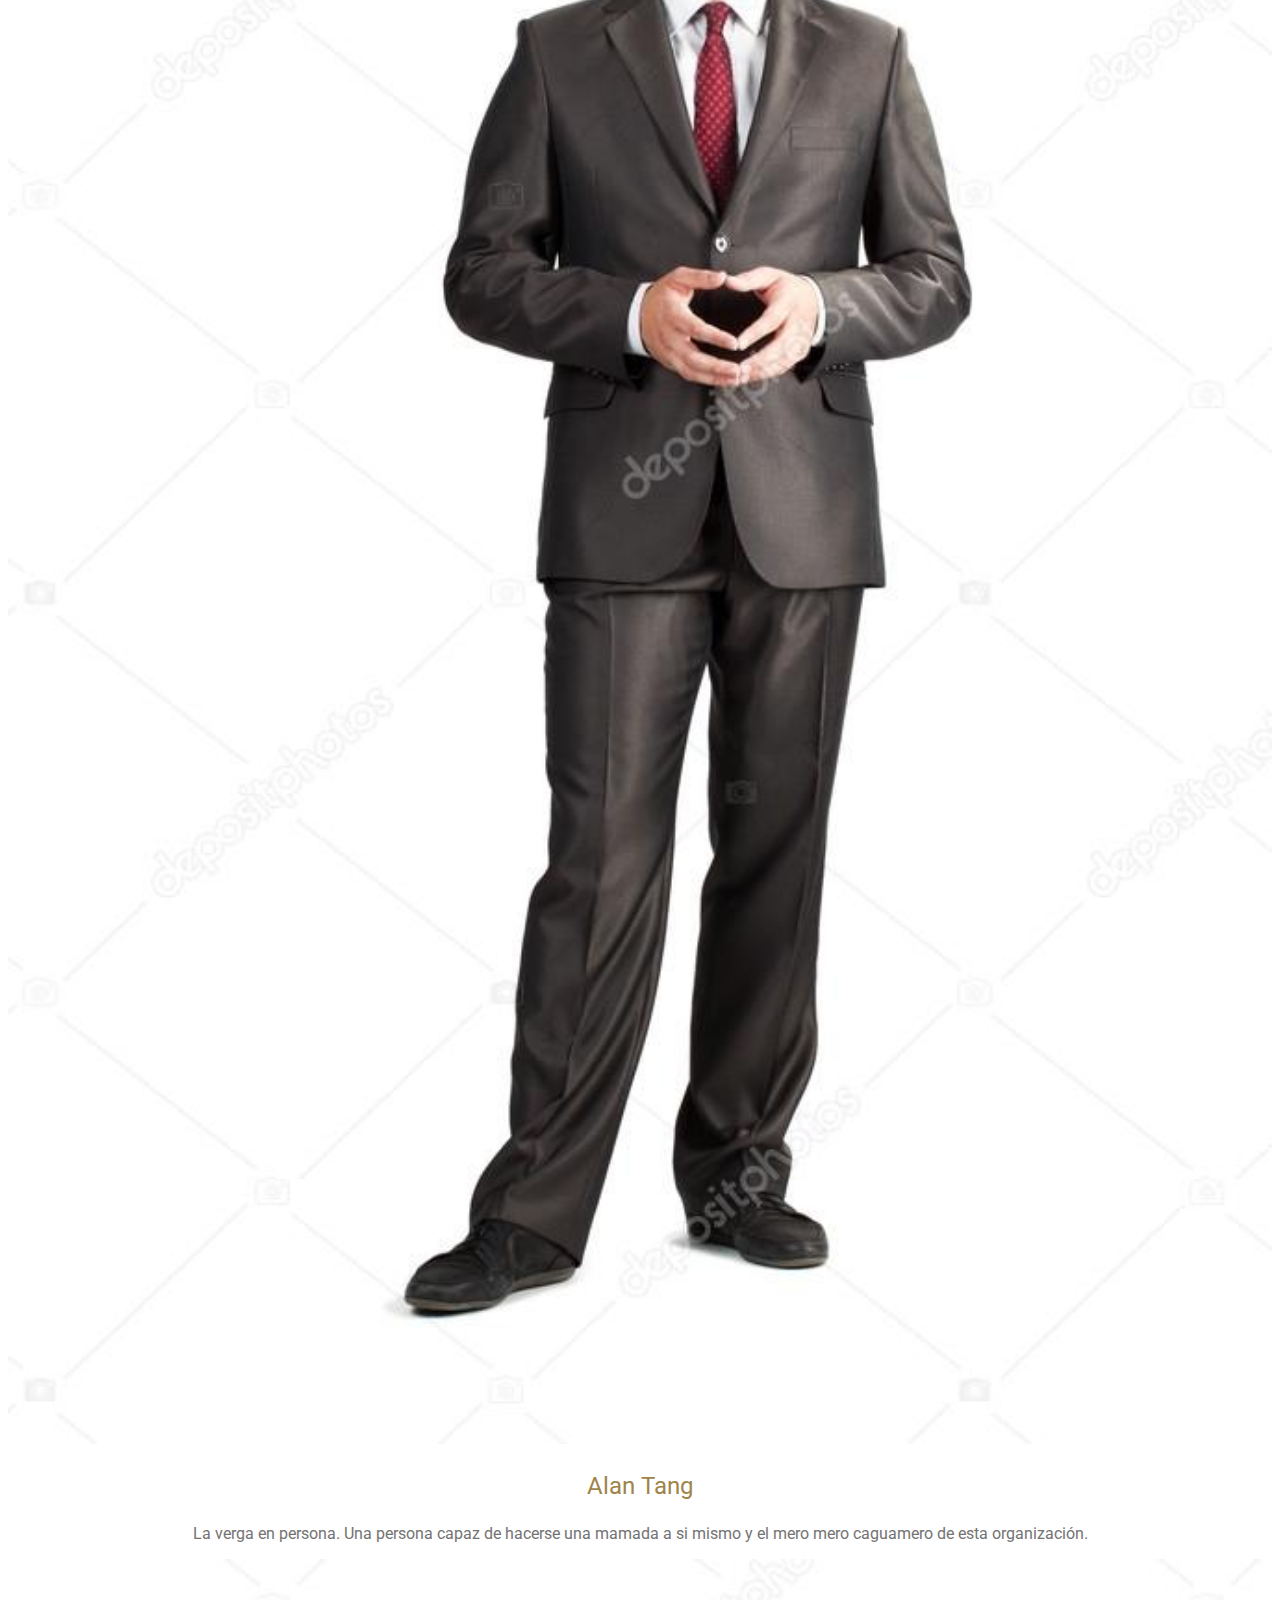
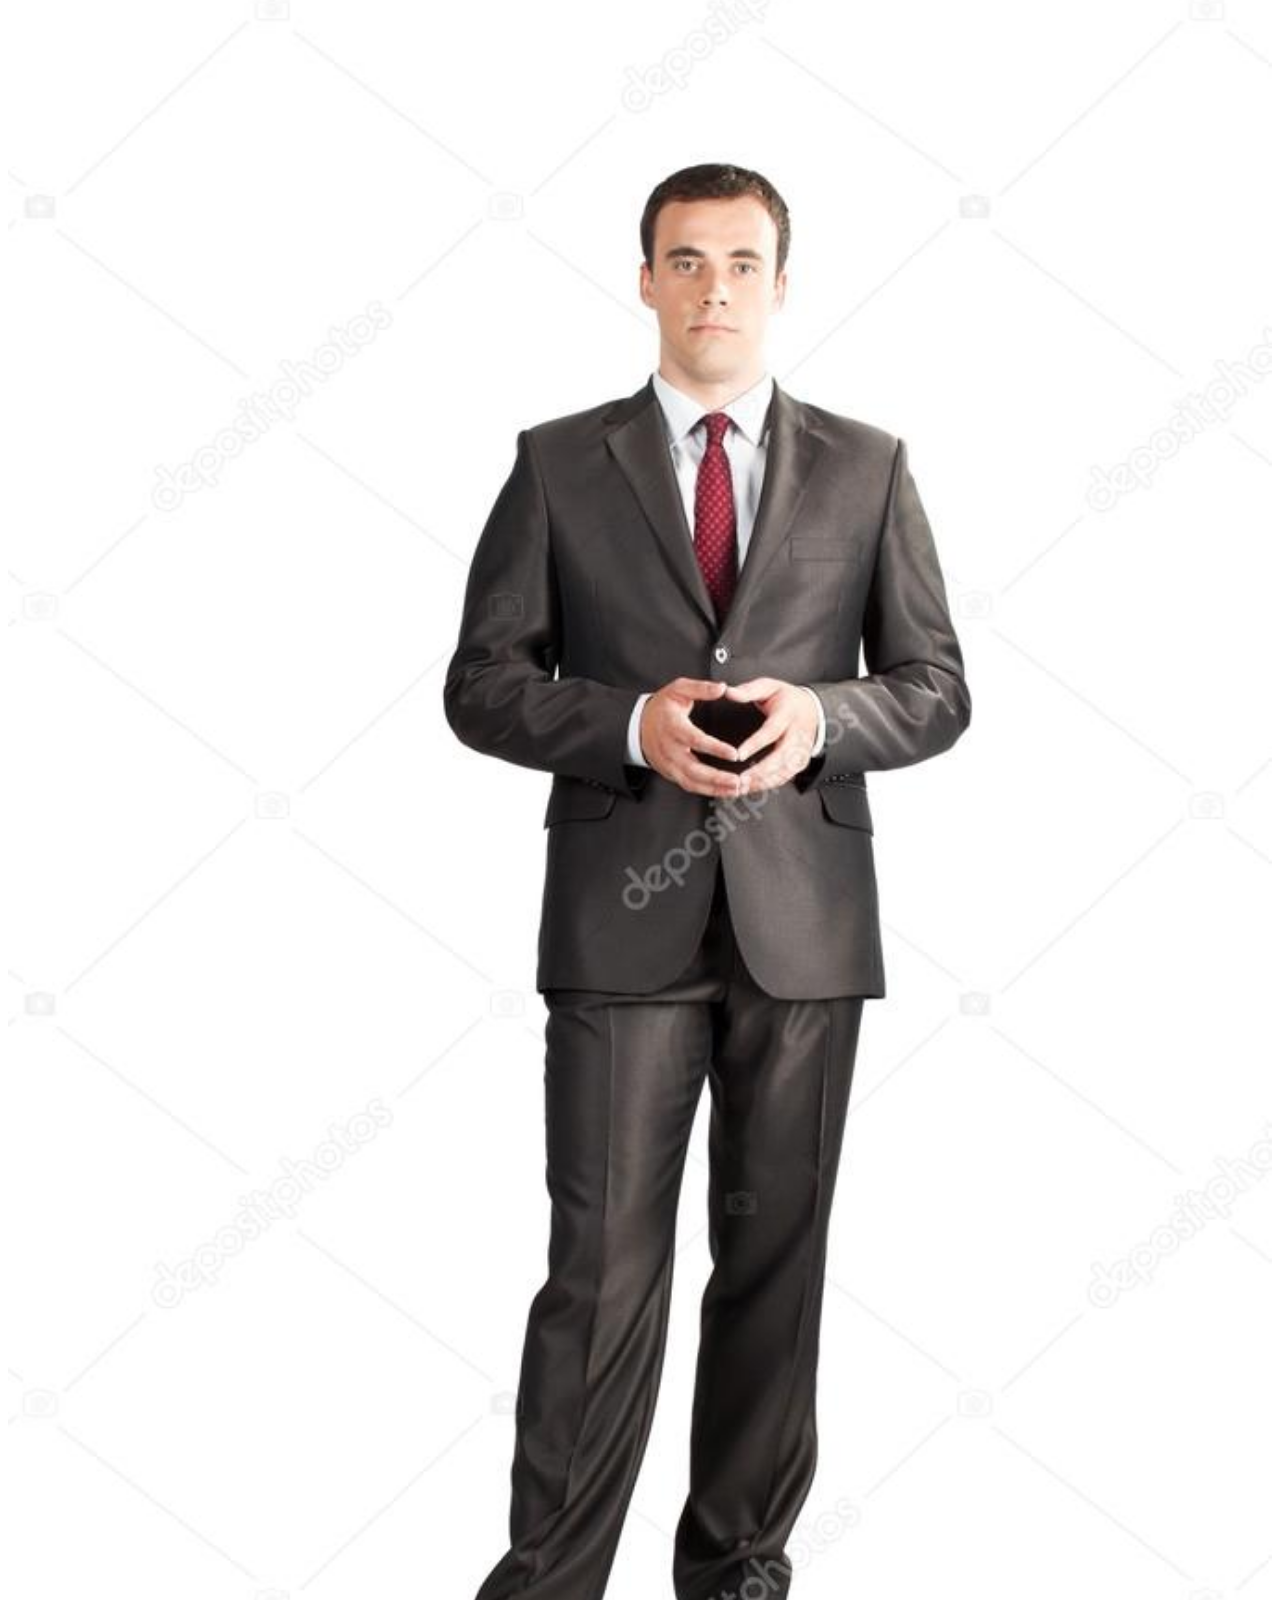
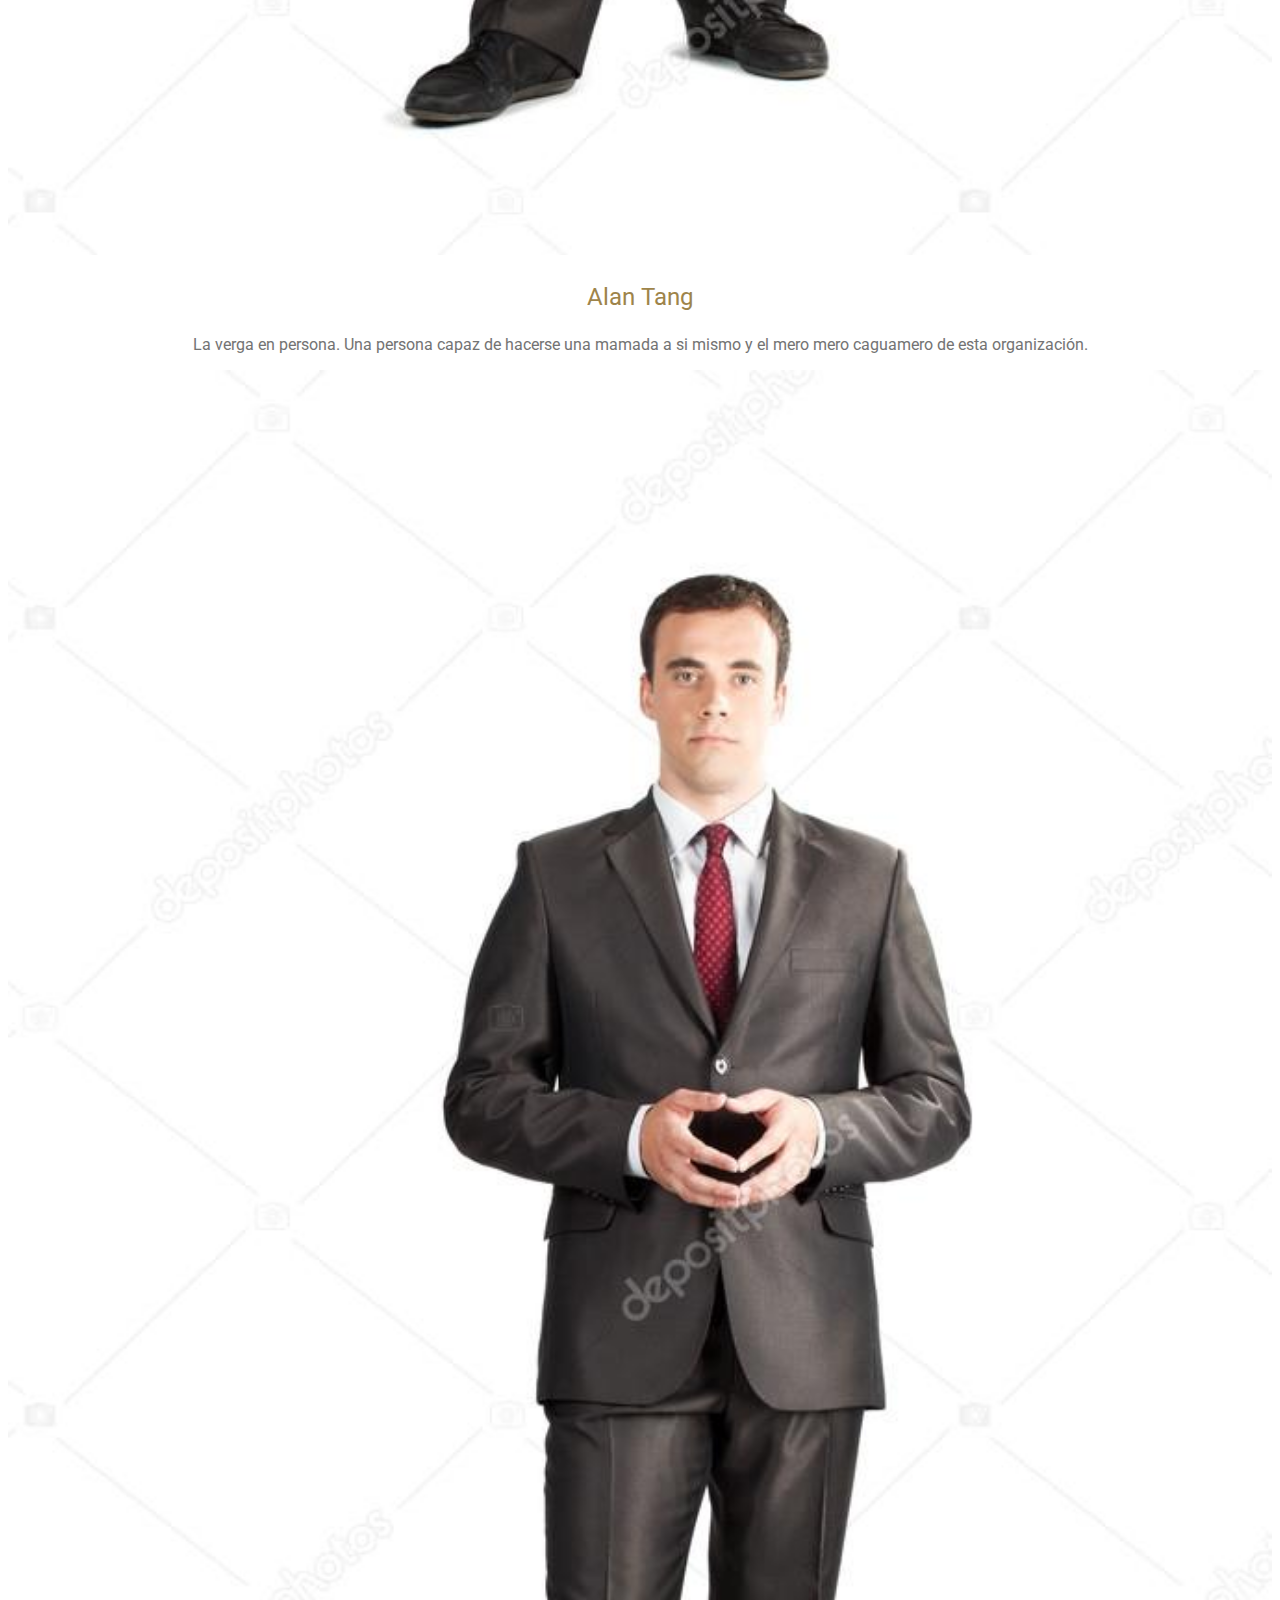
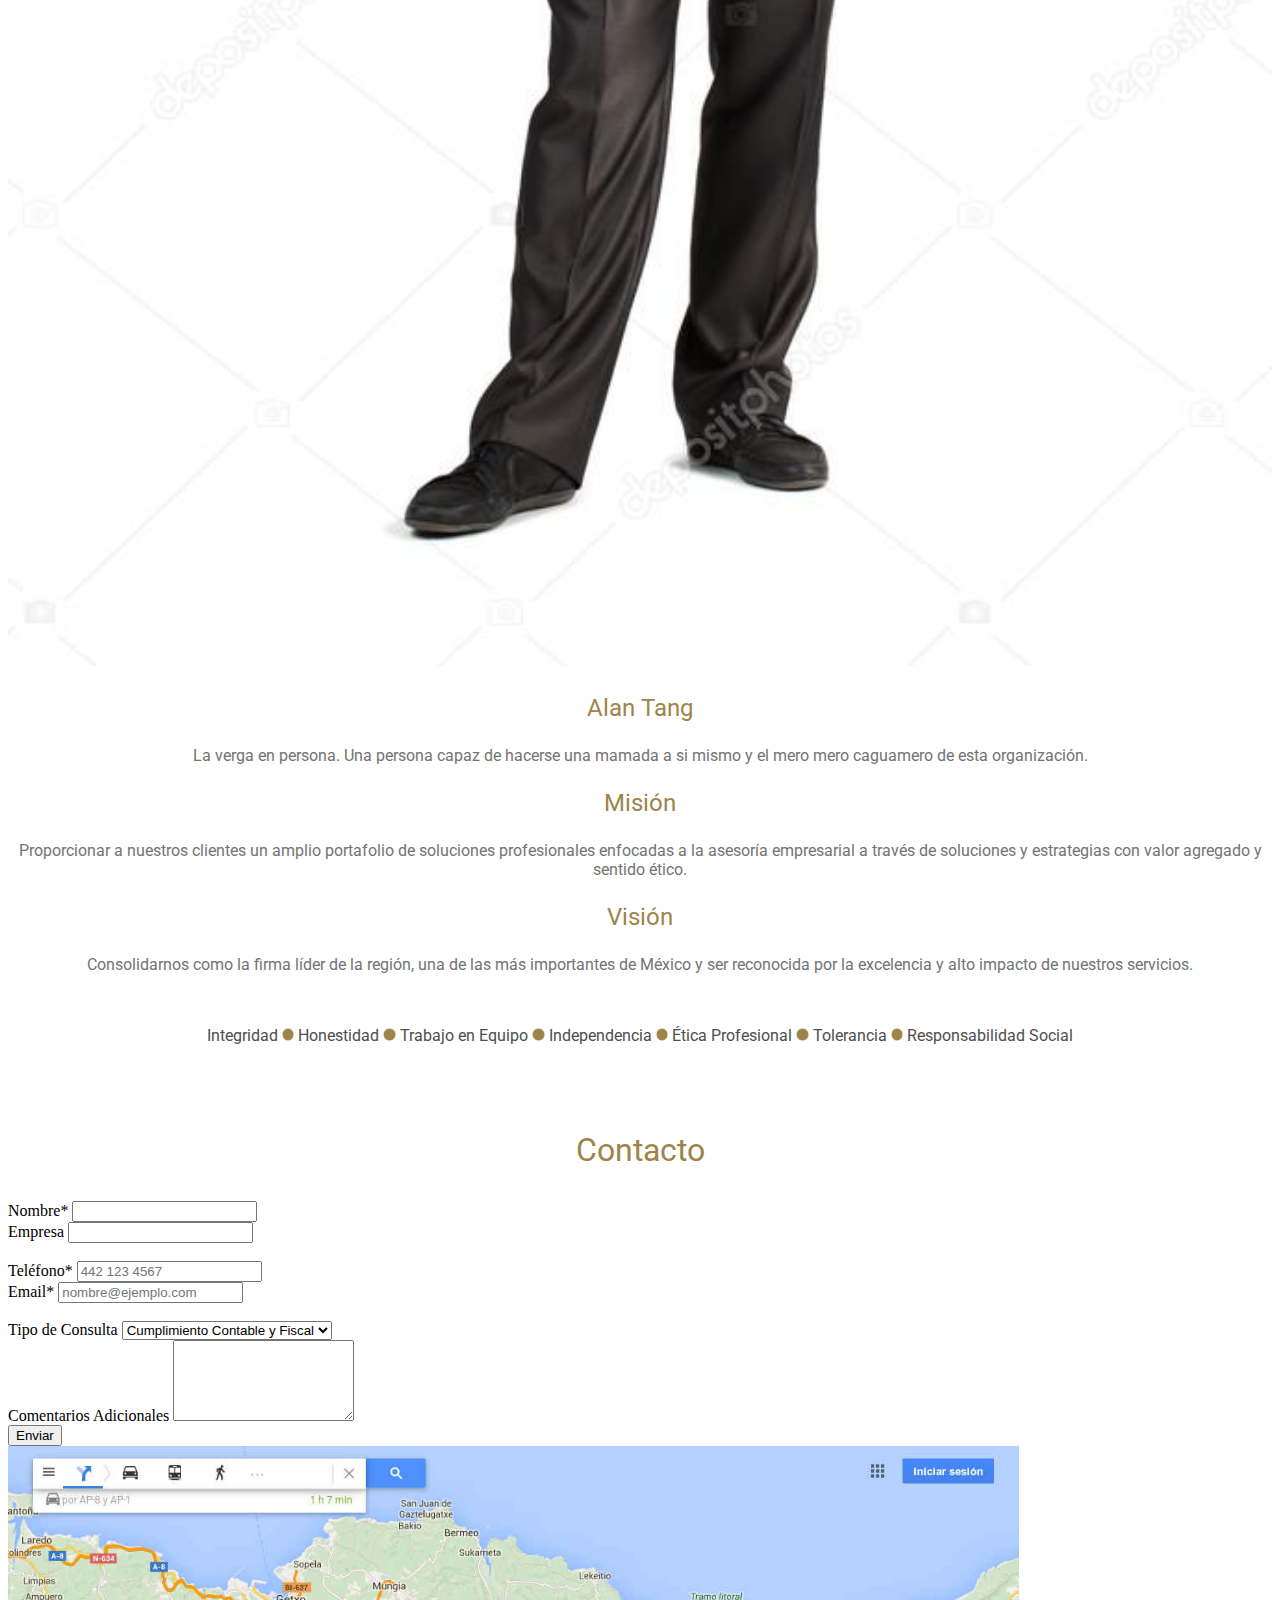
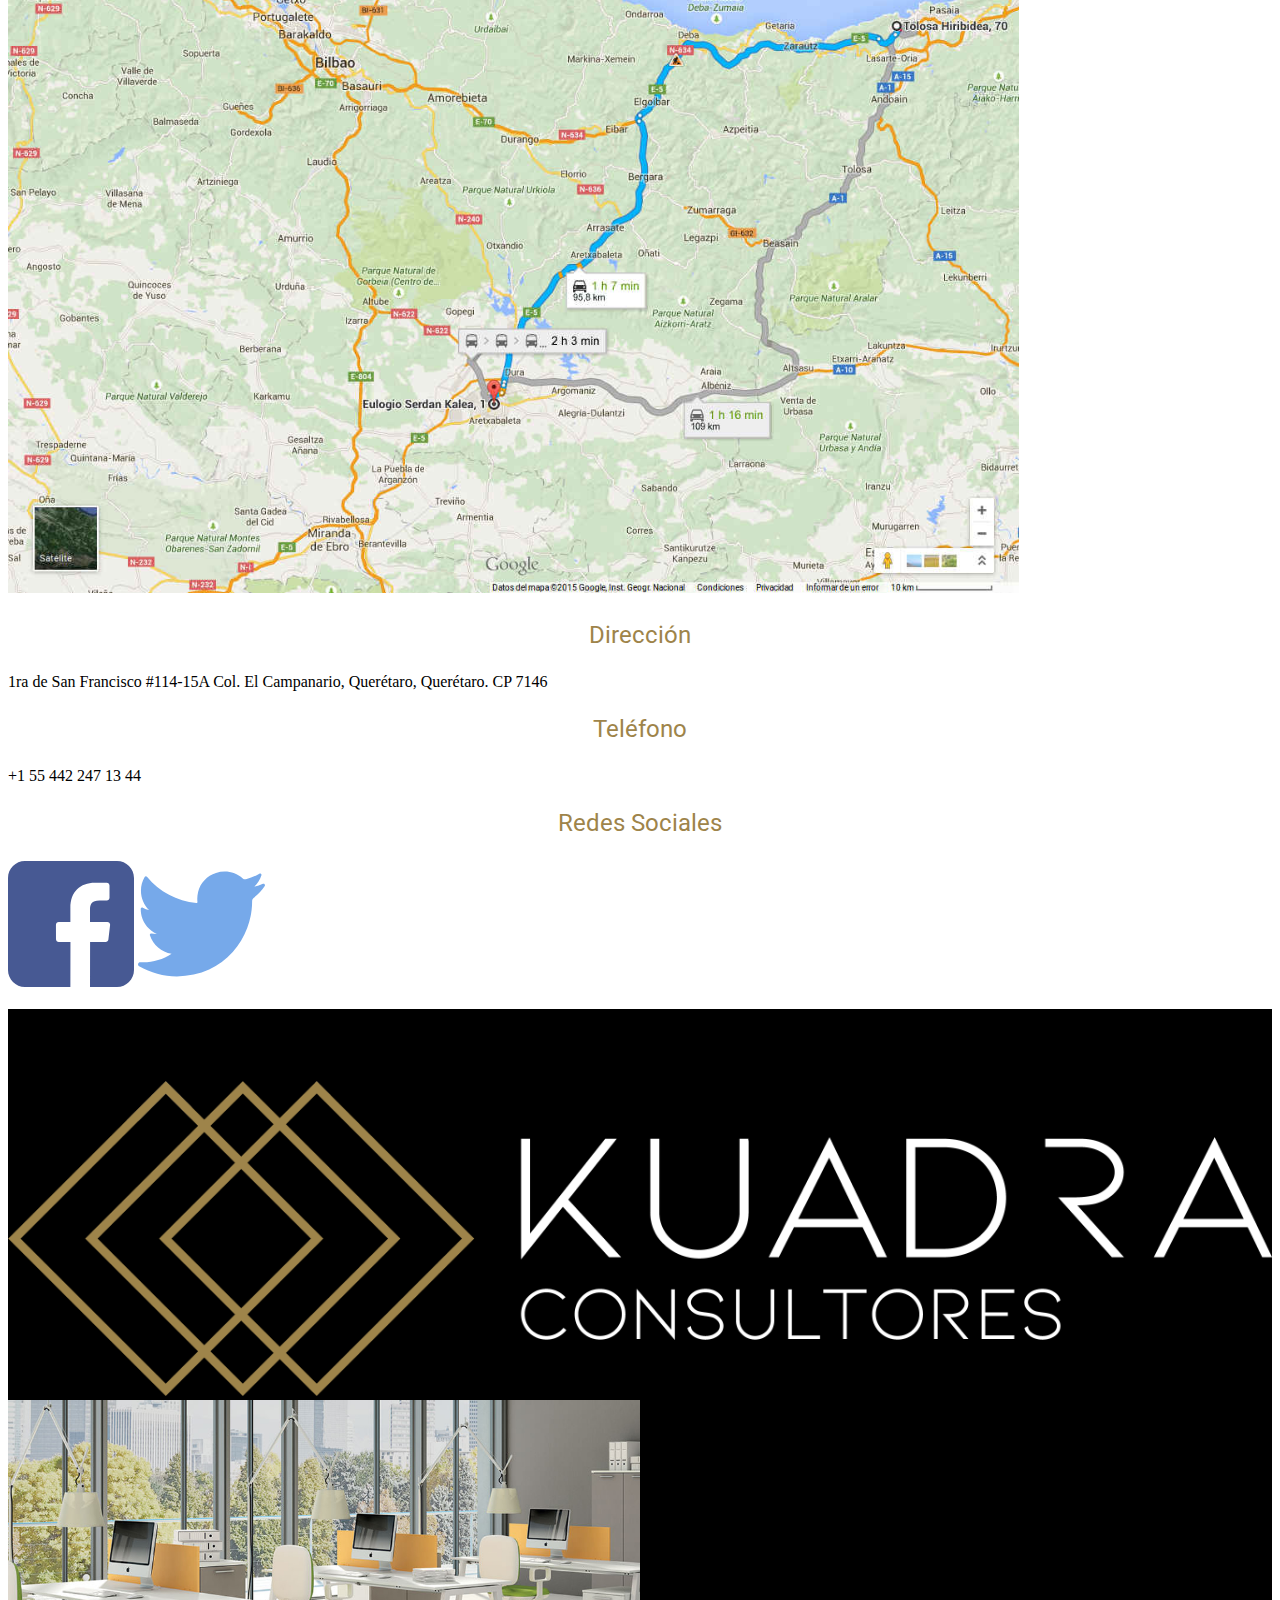
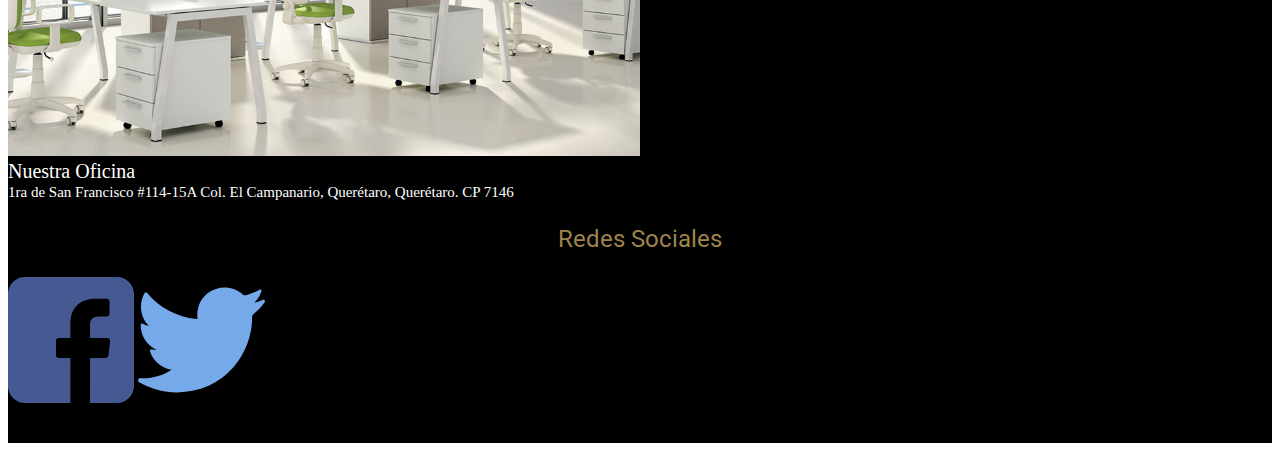
==== commit 69778211: "Servicios->soluciones, soluciones hasta arriba, scroll mamalon" ====
--- a/index.html
+++ b/index.html
@@ -77,7 +77,7 @@
             <a class="nav-link" href="#nosotros">Nosotros</a>
           </li>
           <li class="nav-item">
-            <a class="nav-link" href="#servicios">Servicios</a>
+            <a class="nav-link" href="#Soluciones">Soluciones</a>
           </li>
           <li class="nav-item">
             <a class="nav-link" href="#contacto">Contacto</a>
@@ -87,6 +87,122 @@
       </div>
     </nav>
     <!--END Navbar-->
+    <!--START Servicios-->
+    <div id='Soluciones' class='gris'>
+      <!--START Subtitulo-->
+      <p class='subtitulo'>
+        Soluciones
+      </p>
+      <br><br>
+      <!--START Container-->
+      <div class='container'>
+        <!--START Row-->
+        <div class='row row-eq-height'>
+          <!--START Col1-->
+          <div class='col-sm-12 col-md-2'>
+            <img src="icons/svg/task.svg" alt="Task" style='width:70%; margin:auto; display:block;'>
+            <br /><br />
+            <p class='sub-subtitulo'>
+              Cumplimiento Contable Fiscal
+            </p>
+            <p class='sub-texto'>
+              Lorem ipsum dolor sit amet, consectetur adipiscing elit. Sed id orci a turpis tincidunt
+              rhoncus eu sed lectus. Curabitur auctor aliquam scelerisque.
+            </p>
+            <a href='cumplimiento.html' target="_blank">
+              <button type="button" class="btn btn-dark" style='margin:auto; display:block;'>Ver Más</button>
+            </a>
+          </div>
+          <!--END Col1-->
+          <!--START Col2-->
+          <div class='col-sm-12 col-md-2'>
+            <img src="icons/svg/spreadsheet.svg" alt="Spreadsheet" style='width:70%; margin:auto; display:block;'>
+            <br /><br />
+            <p class='sub-subtitulo'>
+              Auditoría y Aseguramiento
+            </p>
+            <p class='sub-texto'>
+              Lorem ipsum dolor sit amet, consectetur adipiscing elit. Sed id orci a turpis tincidunt
+              rhoncus eu sed lectus. Curabitur auctor aliquam scelerisque.
+            </p>
+            <a href='auditoria.html' target="_blank">
+              <button type="button" class="btn btn-dark" style='margin:auto; display:block;'>Ver Más</button>
+            </a>
+          </div>
+          <!--END Col2-->
+          <!--START Col3-->
+          <div class='col-sm-12 col-md-2'>
+            <img src="icons/svg/project.svg" alt="Project" style='width:70%; margin:auto; display:block;'>
+            <br /><br />
+            <p class='sub-subtitulo'>
+              Estrategia Empresarial
+            </p>
+            <p class='sub-texto'>
+              Lorem ipsum dolor sit amet, consectetur adipiscing elit. Sed id orci a turpis tincidunt
+              rhoncus eu sed lectus. Curabitur auctor aliquam scelerisque.
+            </p>
+            <a href='estrategia.html' target="_blank">
+              <button type="button" class="btn btn-dark" style='margin:auto; display:block;'>Ver Más</button>
+            </a>
+          </div>
+          <!--END Col3-->
+          <!--START Col4-->
+          <div class='col-sm-12 col-md-2'>
+            <img src="icons/svg/pulse.svg" alt="Pulse" style='width:70%; margin:auto; display:block;'>
+            <br /><br />
+            <p class='sub-subtitulo'>
+              Gestión de Riesgos
+            </p>
+            <p class='sub-texto'>
+              Lorem ipsum dolor sit amet, consectetur adipiscing elit. Sed id orci a turpis tincidunt
+              rhoncus eu sed lectus. Curabitur auctor aliquam scelerisque.
+            </p>
+            <a href='riesgos.html' target="_blank">
+              <button type="button" class="btn btn-dark" style='margin:auto; display:block;'>Ver Más</button>
+            </a>
+          </div>
+          <!--END Col4-->
+          <!--START Col5-->
+          <div class='col-sm-12 col-md-2'>
+            <img src="icons/svg/target.svg" alt="Target" style='width:70%; margin:auto; display:block;'>
+            <br /><br />
+            <p class='sub-subtitulo'>
+              Head Hunter
+            </p>
+            <p class='sub-texto'>
+              Lorem ipsum dolor sit amet, consectetur adipiscing elit. Sed id orci a turpis tincidunt
+              rhoncus eu sed lectus. Curabitur auctor aliquam scelerisque.
+            </p>
+            <a href='hunter.html' target="_blank">
+              <button type="button" class="btn btn-dark" style='margin:auto; display:block;'>Ver Más</button>
+            </a>
+          </div>
+          <!--END Col5-->
+          <!--START Col6-->
+          <div class='col-sm-12 col-md-2 justify-content-center'>
+            <img src="icons/svg/person.svg" alt="Person" style='width:70%; margin:auto; display:block;'>
+            <br /><br />
+            <p class='sub-subtitulo'>
+              Legal
+            </p>
+            <p class='sub-texto'>
+              Lorem ipsum dolor sit amet, consectetur adipiscing elit. Sed id orci a turpis tincidunt
+              rhoncus eu sed lectus. Curabitur auctor aliquam scelerisque.
+            </p>
+            <a href='legal.html' class="btn btn-dark d-inline-block" target="_blank">
+              <!-- <button type="button" class="btn btn-dark" style='margin:auto; display:block;'>Ver Más</button> -->
+              Ver Más
+            </a>
+          </div>
+          <!--END Col6-->
+        </div>
+        <!--END Row-->
+      </div>
+      <!--END Container-->
+      <br /><br />
+      <!--END Subtitulo-->
+    </div>
+    <!--END Soluciones-->
     <!--START Nosotros-->
     <div id='nosotros'>
       <!--START Subtitulo-->
@@ -157,7 +273,7 @@
                 Misión
               </p>
               <p class='sub-texto'>
-                Proporcionar a nuestros clientes un amplio portafolio de servicios profesionales enfocados a la asesoría empresarial a
+                Proporcionar a nuestros clientes un amplio portafolio de soluciones profesionales enfocadas a la asesoría empresarial a
                 través de soluciones y estrategias con valor agregado y sentido ético.
               </p>
               <p class='sub-subtitulo'>
@@ -209,123 +325,6 @@
     </div>
     <!--END Nosotros-->
     <br /><br /><br />
-    <!--START Servicios-->
-    <div id='servicios' class='gris'>
-      <!--START Subtitulo-->
-      <p class='subtitulo'>
-        Servicios
-      </p>
-      <br><br>
-      <!--START Container-->
-      <div class='container'>
-        <!--START Row-->
-        <div class='row'>
-          <!--START Col1-->
-          <div class='col'>
-            <svg xmlns="http://www.w3.org/2000/svg" width="70%" viewBox="0 0 8 8">
-              <path style="fill:#AB7C94;" d="M0 0v7h7v-3.59l-1 1v1.59h-5v-5h3.59l1-1h-5.59zm7 0l-3 3-1-1-1 1 2 2 4-4-1-1z" />
-            </svg>
-            <br /><br />
-            <p class='sub-subtitulo'>
-              Cumplimiento Contable Fiscal
-            </p>
-            <p class='sub-texto'>
-              Lorem ipsum dolor sit amet, consectetur adipiscing elit. Sed id orci a turpis tincidunt
-              rhoncus eu sed lectus. Curabitur auctor aliquam scelerisque.
-            </p>
-            <a href='cumplimiento.html' target="_blank">
-              <button type="button" class="btn btn-dark" style='margin:auto; display:block;'>Ver Más</button>
-            </a>
-          </div>
-          <!--END Col1-->
-          <!--START Col2-->
-          <div class='col'>
-            <img src="icons/svg/spreadsheet.svg" alt="Spreadsheet" style='width:70%; margin:auto; display:block;'>
-            <br /><br />
-            <p class='sub-subtitulo'>
-              Auditoría y Aseguramiento
-            </p>
-            <p class='sub-texto'>
-              Lorem ipsum dolor sit amet, consectetur adipiscing elit. Sed id orci a turpis tincidunt
-              rhoncus eu sed lectus. Curabitur auctor aliquam scelerisque.
-            </p>
-            <a href='auditoria.html' target="_blank">
-              <button type="button" class="btn btn-dark" style='margin:auto; display:block;'>Ver Más</button>
-            </a>
-          </div>
-          <!--END Col2-->
-          <!--START Col3-->
-          <div class='col'>
-            <img src="icons/svg/project.svg" alt="Project" style='width:70%; margin:auto; display:block;'>
-            <br /><br />
-            <p class='sub-subtitulo'>
-              Estrategia Empresarial
-            </p>
-            <p class='sub-texto'>
-              Lorem ipsum dolor sit amet, consectetur adipiscing elit. Sed id orci a turpis tincidunt
-              rhoncus eu sed lectus. Curabitur auctor aliquam scelerisque.
-            </p>
-            <a href='estrategia.html' target="_blank">
-              <button type="button" class="btn btn-dark" style='margin:auto; display:block;'>Ver Más</button>
-            </a>
-          </div>
-          <!--END Col3-->
-          <!--START Col4-->
-          <div class='col'>
-            <img src="icons/svg/pulse.svg" alt="Pulse" style='width:70%; margin:auto; display:block;'>
-            <br /><br />
-            <p class='sub-subtitulo'>
-              Gestión de Riesgos
-            </p>
-            <p class='sub-texto'>
-              Lorem ipsum dolor sit amet, consectetur adipiscing elit. Sed id orci a turpis tincidunt
-              rhoncus eu sed lectus. Curabitur auctor aliquam scelerisque.
-            </p>
-            <a href='riesgos.html' target="_blank">
-              <button type="button" class="btn btn-dark" style='margin:auto; display:block;'>Ver Más</button>
-            </a>
-          </div>
-          <!--END Col4-->
-          <!--START Col5-->
-          <div class='col'>
-            <img src="icons/svg/target.svg" alt="Target" style='width:70%; margin:auto; display:block;'>
-            <br /><br />
-            <p class='sub-subtitulo'>
-              Head Hunter
-            </p>
-            <p class='sub-texto'>
-              Lorem ipsum dolor sit amet, consectetur adipiscing elit. Sed id orci a turpis tincidunt
-              rhoncus eu sed lectus. Curabitur auctor aliquam scelerisque.
-            </p>
-            <a href='hunter.html' target="_blank">
-              <button type="button" class="btn btn-dark" style='margin:auto; display:block;'>Ver Más</button>
-            </a>
-          </div>
-          <!--END Col5-->
-          <!--START Col6-->
-          <div class='col'>
-            <img src="icons/svg/person.svg" alt="Person" style='width:70%; margin:auto; display:block;'>
-            <br /><br />
-            <p class='sub-subtitulo'>
-              Legal
-            </p>
-            <p class='sub-texto'>
-              Lorem ipsum dolor sit amet, consectetur adipiscing elit. Sed id orci a turpis tincidunt
-              rhoncus eu sed lectus. Curabitur auctor aliquam scelerisque.
-            </p>
-            <a href='legal.html' target="_blank">
-              <button type="button" class="btn btn-dark" style='margin:auto; display:block;'>Ver Más</button>
-            </a>
-          </div>
-          <!--END Col6-->
-        </div>
-        <!--END Row-->
-      </div>
-      <!--END Container-->
-      <br /><br />
-      <!--END Subtitulo-->
-    </div>
-    <!--END Servicios-->
     <!--START Contacto-->
     <div id='contacto'>
       <!--START Subtitulo-->
@@ -447,6 +446,19 @@
     <script src="https://cdnjs.cloudflare.com/ajax/libs/popper.js/1.14.3/umd/popper.min.js" integrity="sha384-ZMP7rVo3mIykV+2+9J3UJ46jBk0WLaUAdn689aCwoqbBJiSnjAK/l8WvCWPIPm49" crossorigin="anonymous"></script>
     <script src="https://stackpath.bootstrapcdn.com/bootstrap/4.1.3/js/bootstrap.min.js" integrity="sha384-ChfqqxuZUCnJSK3+MXmPNIyE6ZbWh2IMqE241rYiqJxyMiZ6OW/JmZQ5stwEULTy" crossorigin="anonymous"></script>
     <!--END JavaScript Bootstrap-->
+    <!-- START Custom JavaScript -->
+    <script type="text/javascript">
+    document.querySelectorAll('a[href^="#"]').forEach(anchor => {
+        anchor.addEventListener('click', function (e) {
+            e.preventDefault();
+
+            document.querySelector(this.getAttribute('href')).scrollIntoView({
+                behavior: 'smooth'
+            });
+        });
+    });
+    </script>
+    <!-- END Custom JavaScript -->
   </body>
   <!--END Body-->
 </html>
--- a/style.css
+++ b/style.css
@@ -1,3 +1,10 @@
+.row-eq-height {
+  display: -webkit-box;
+  display: -webkit-flex;
+  display: -ms-flexbox;
+  display:         flex;
+}
+
 .subtitulo {
   font-family: 'Roboto', sans-serif;
   font-size: 200%;
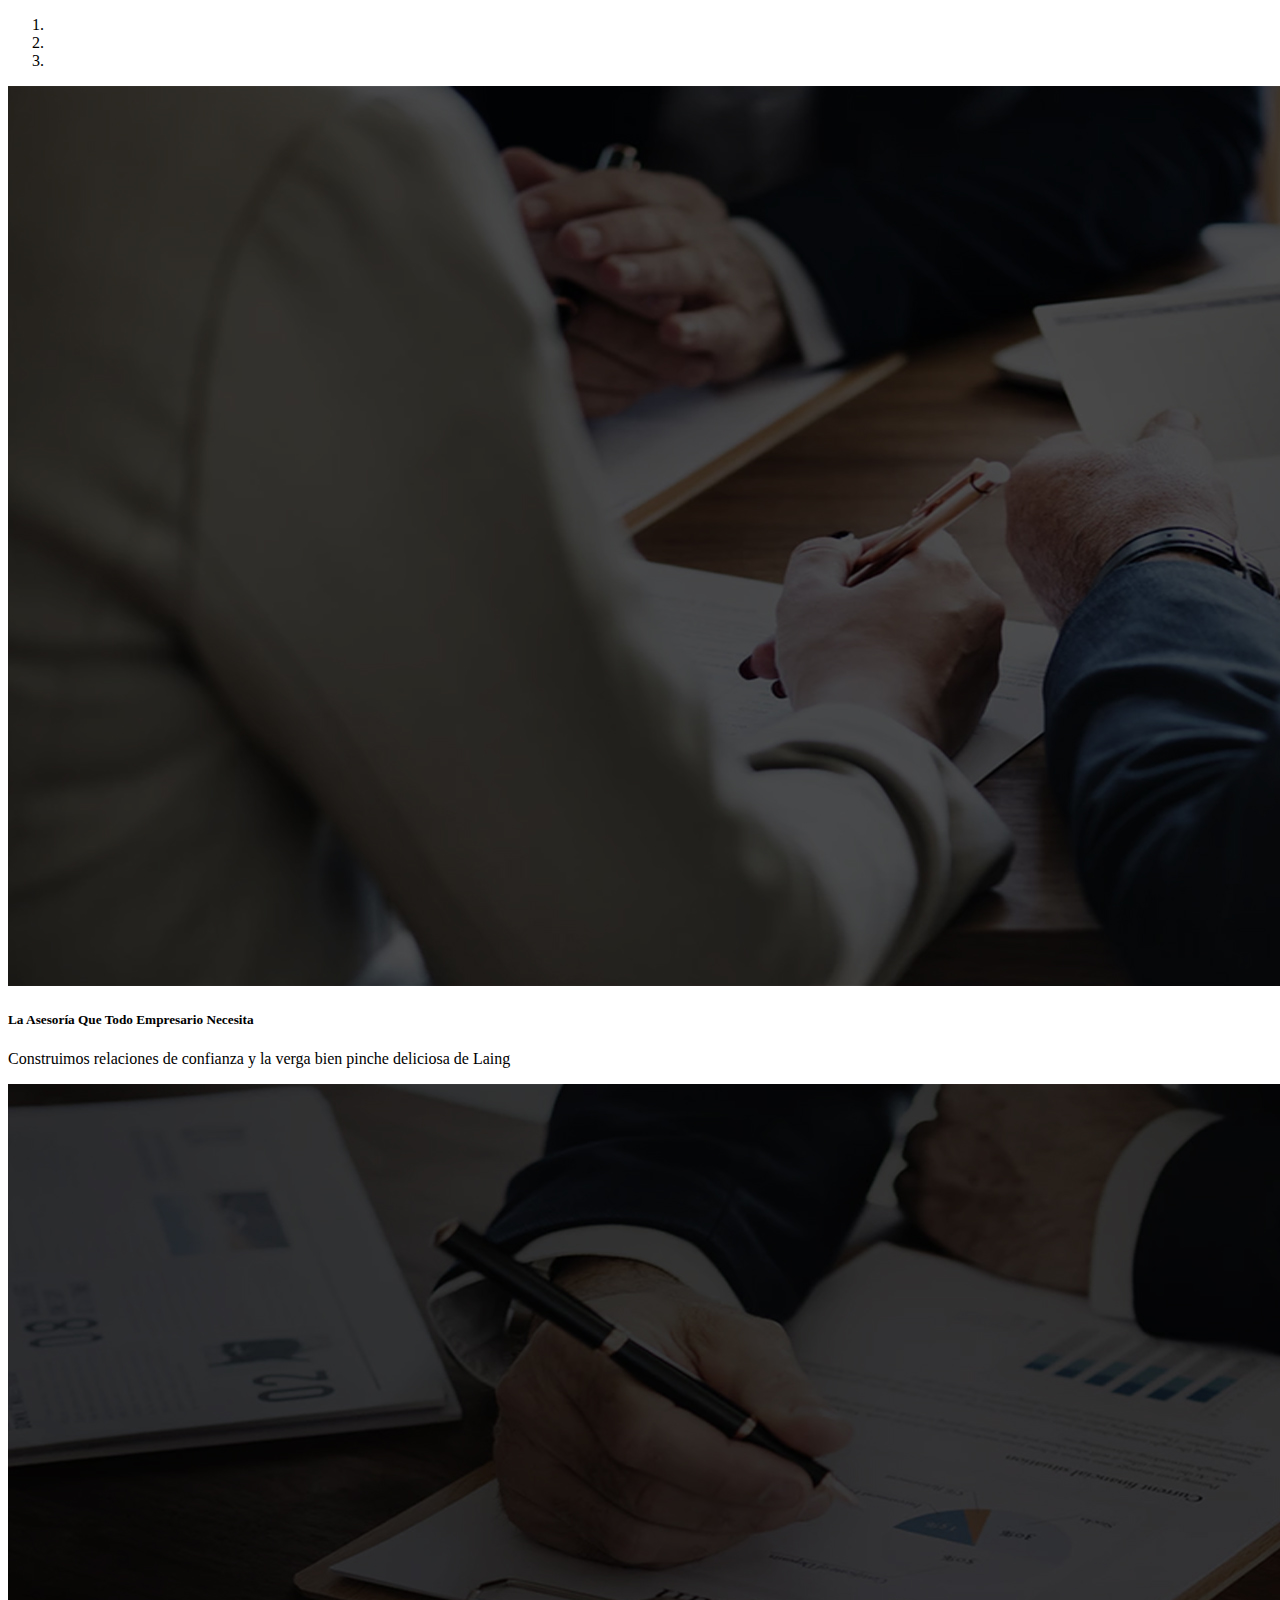
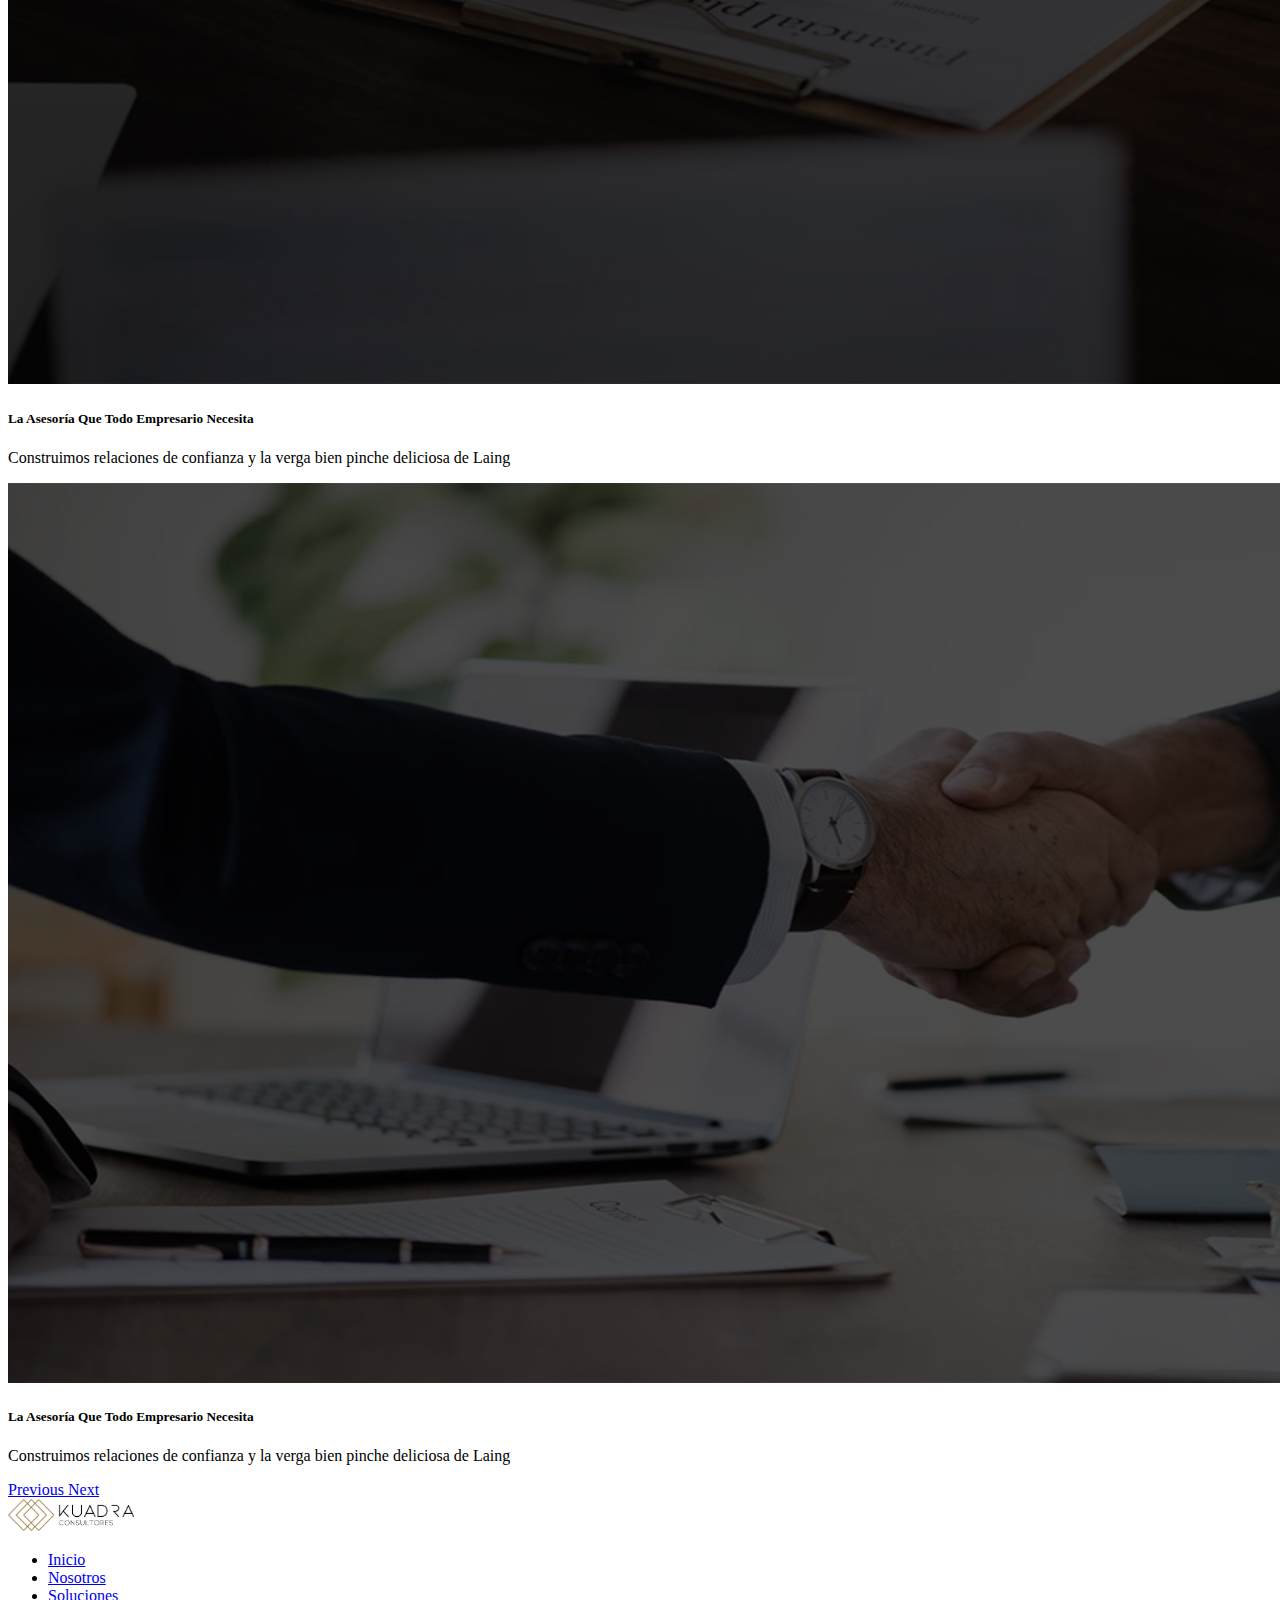
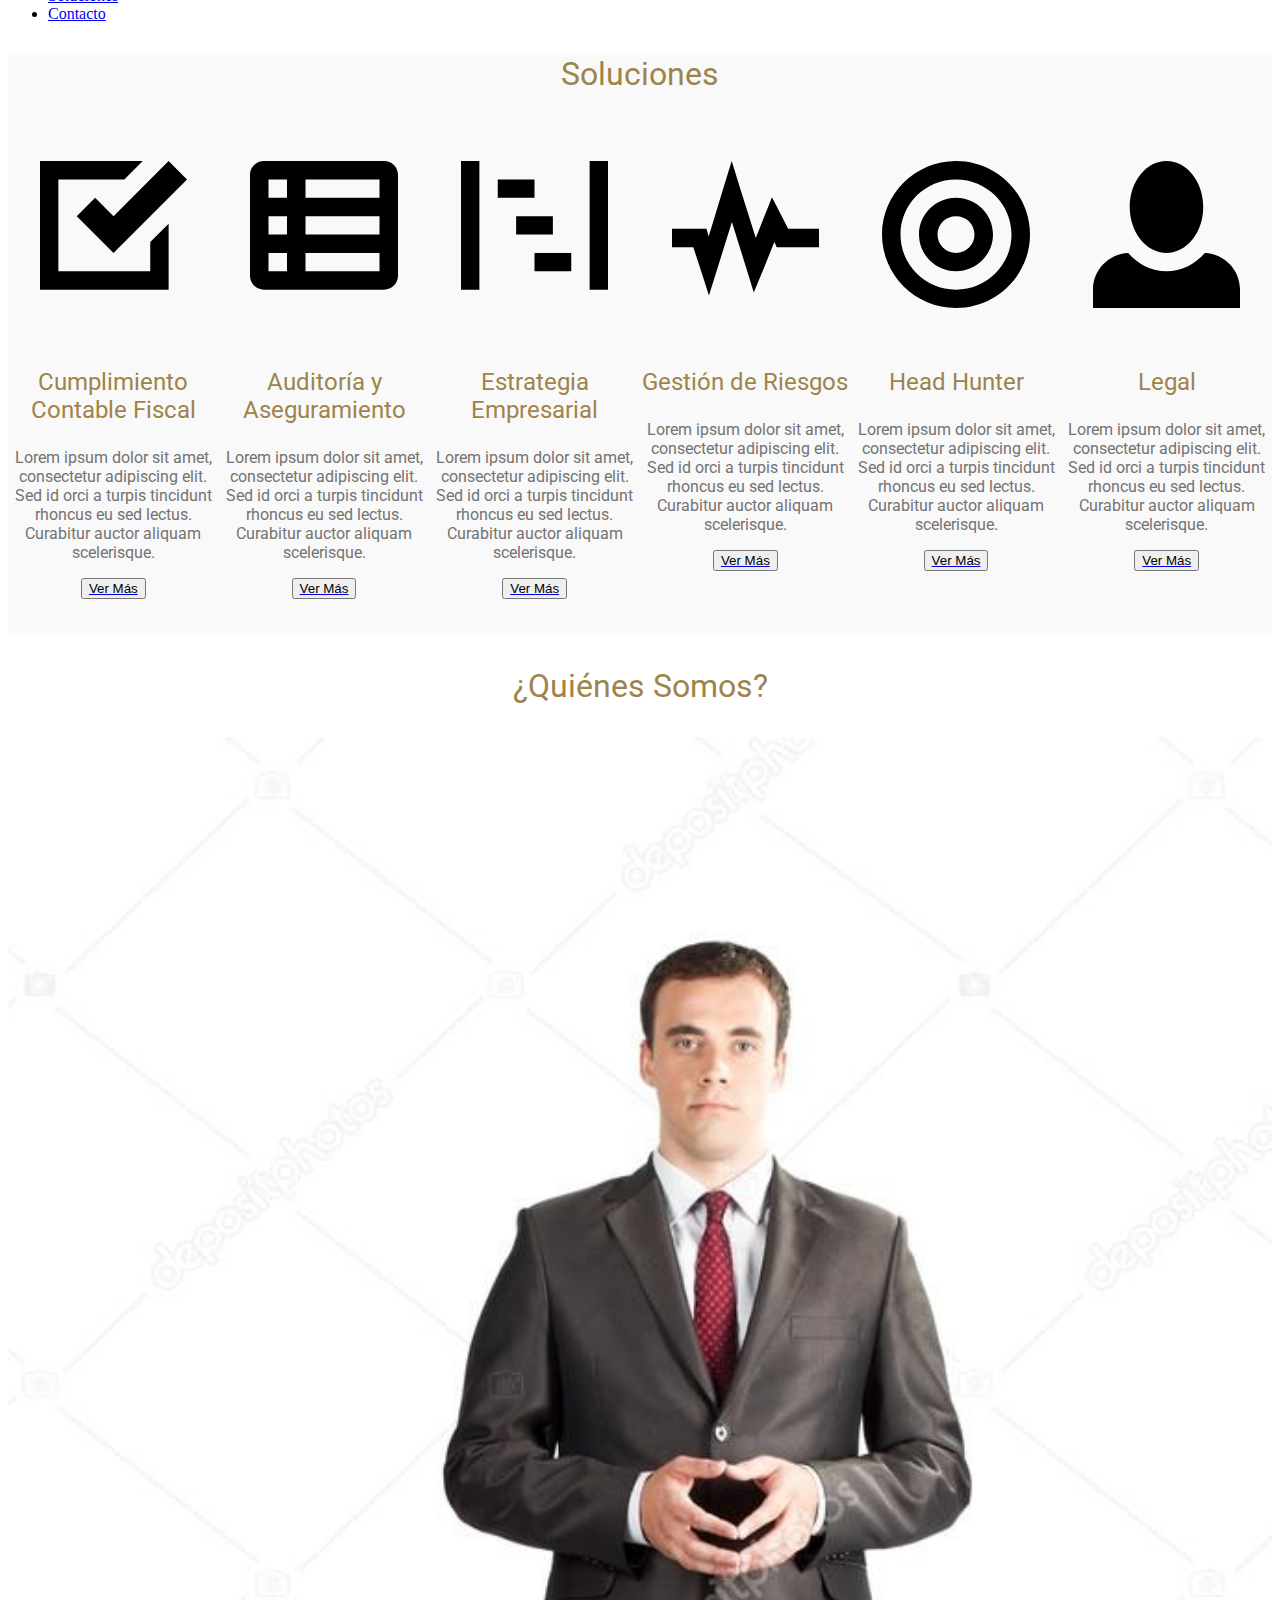
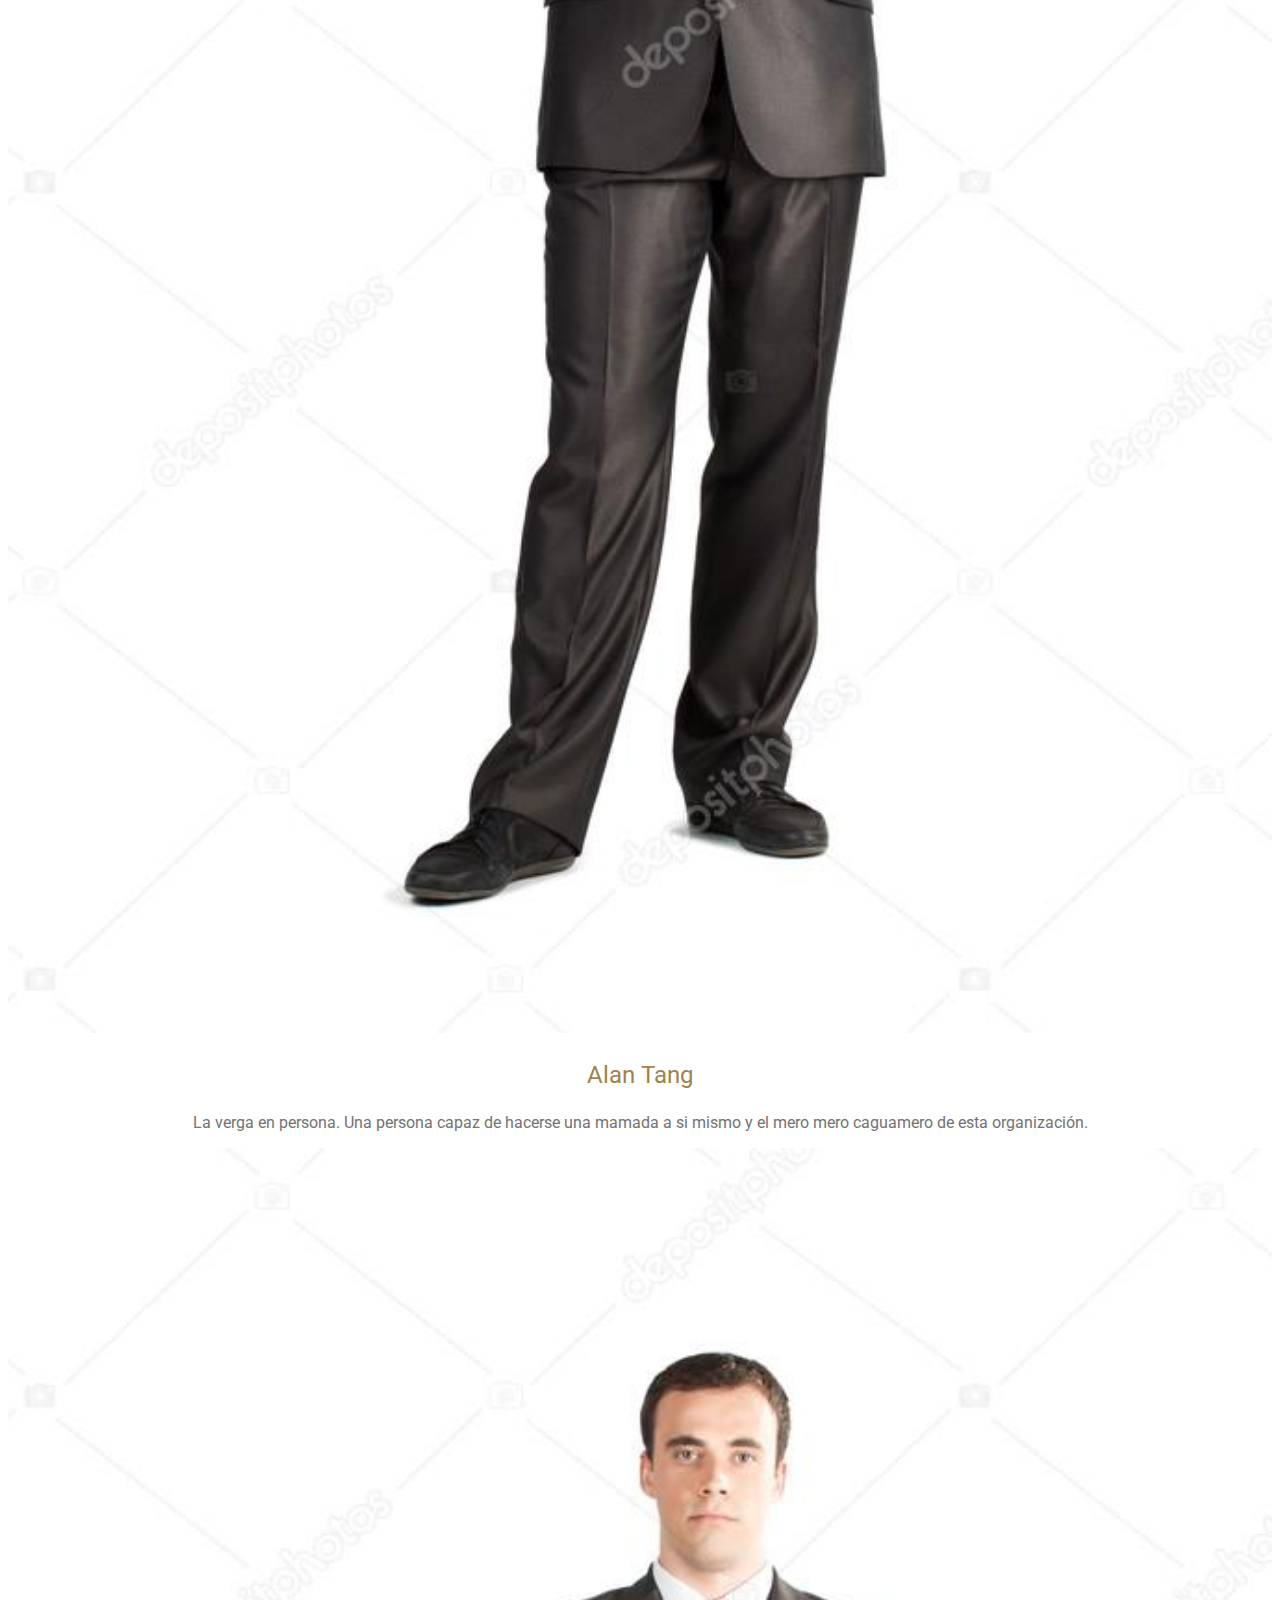
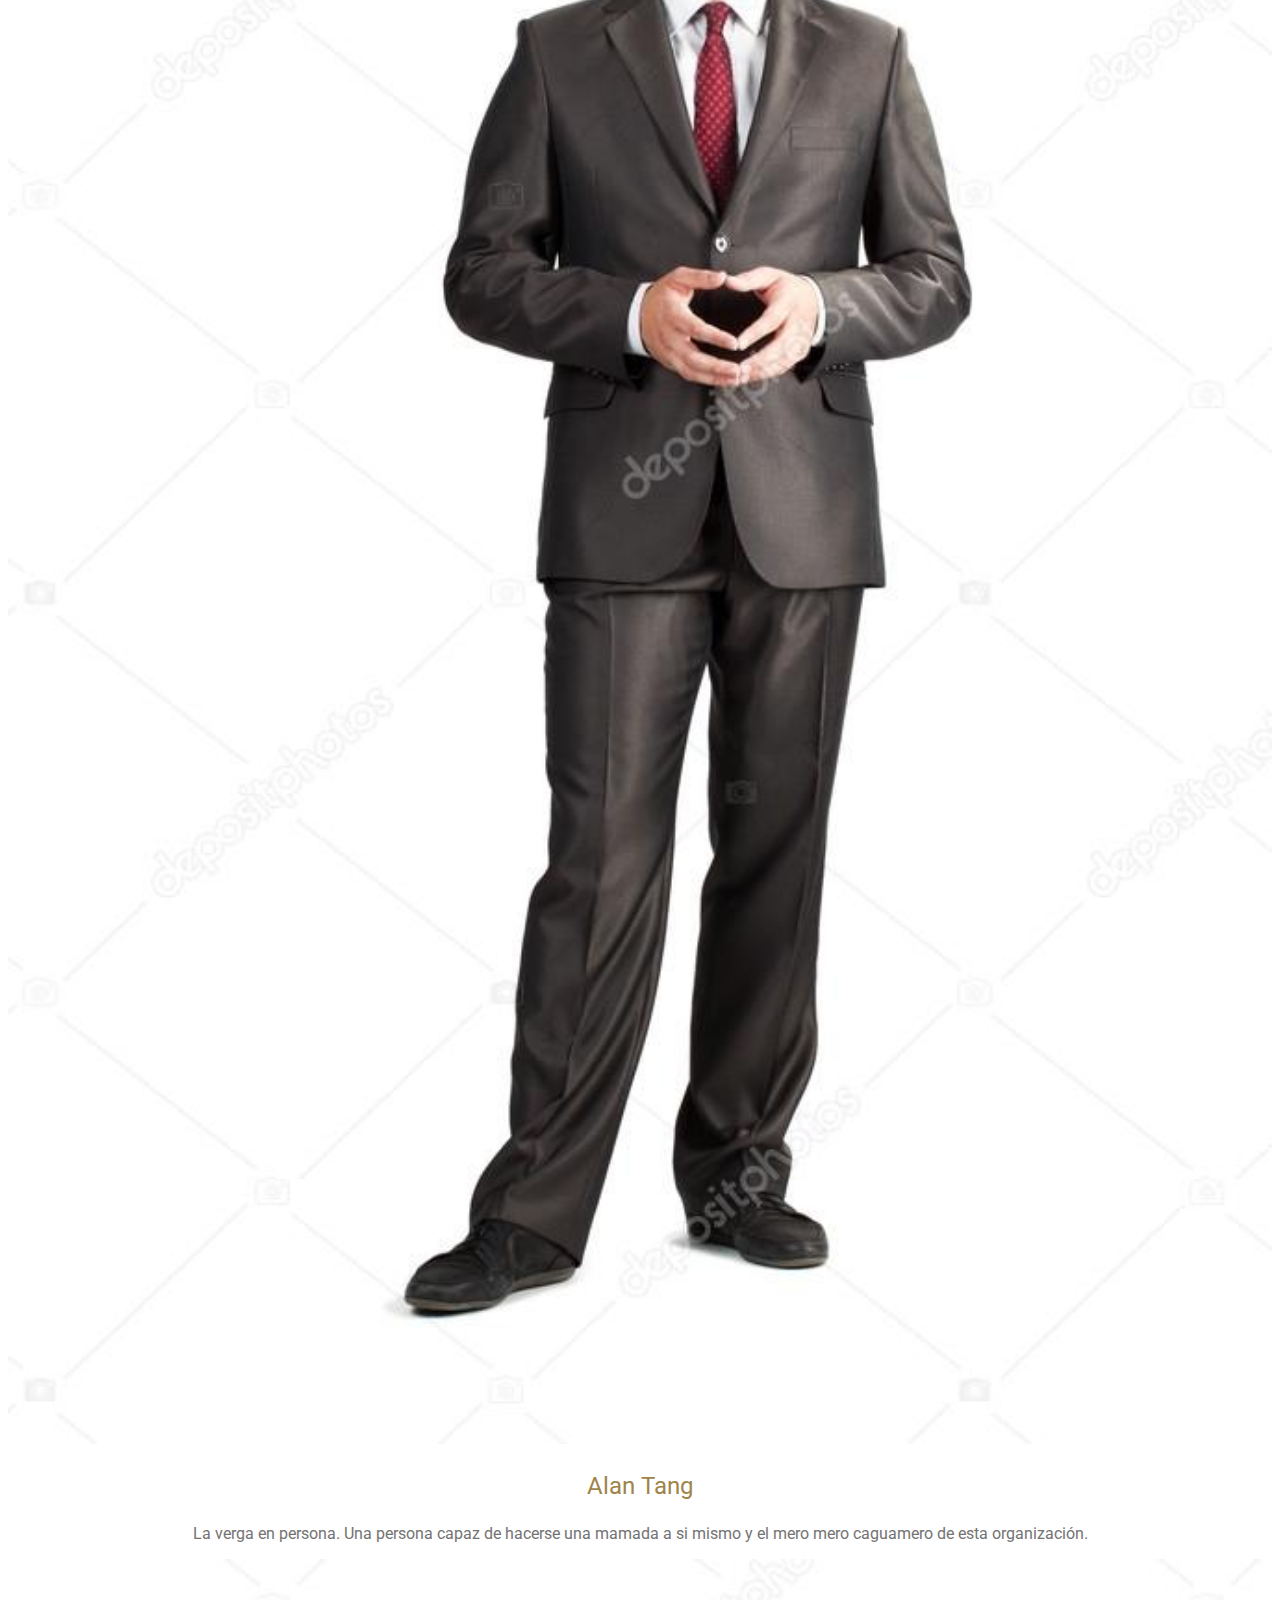
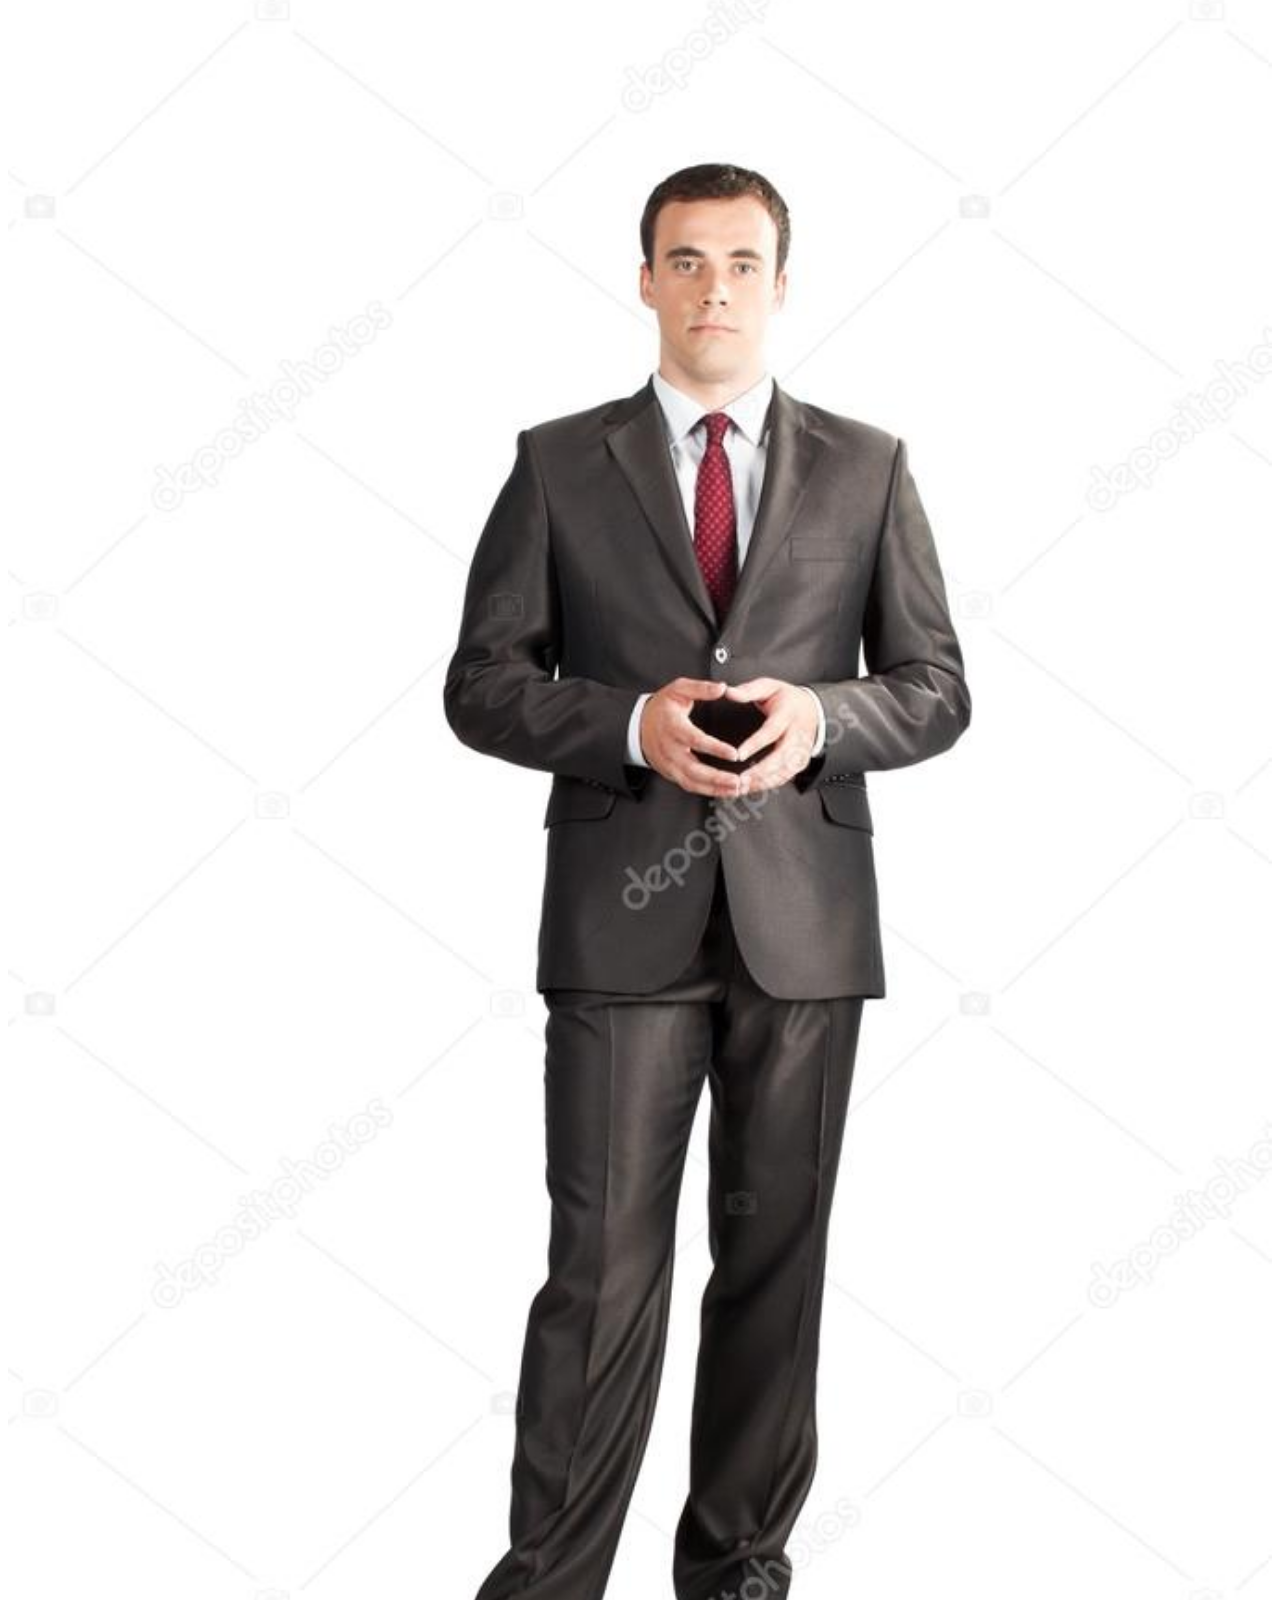
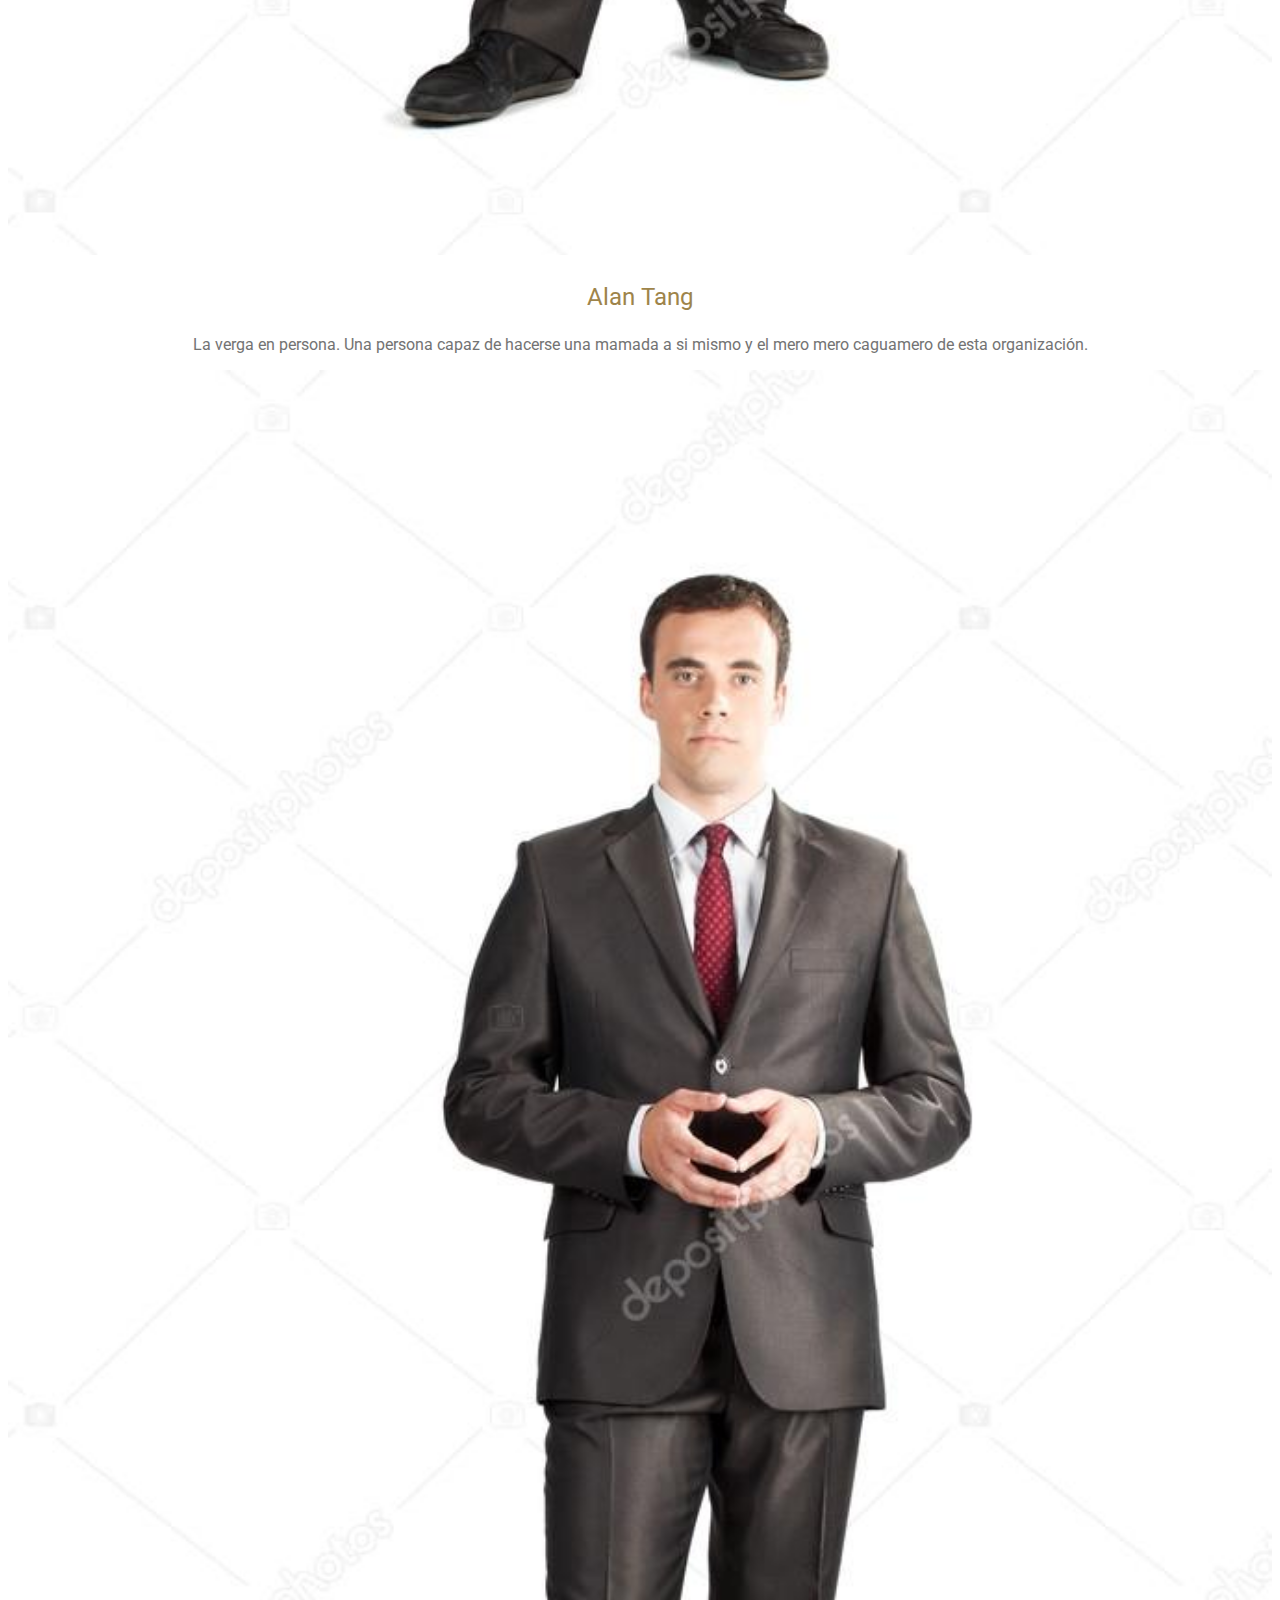
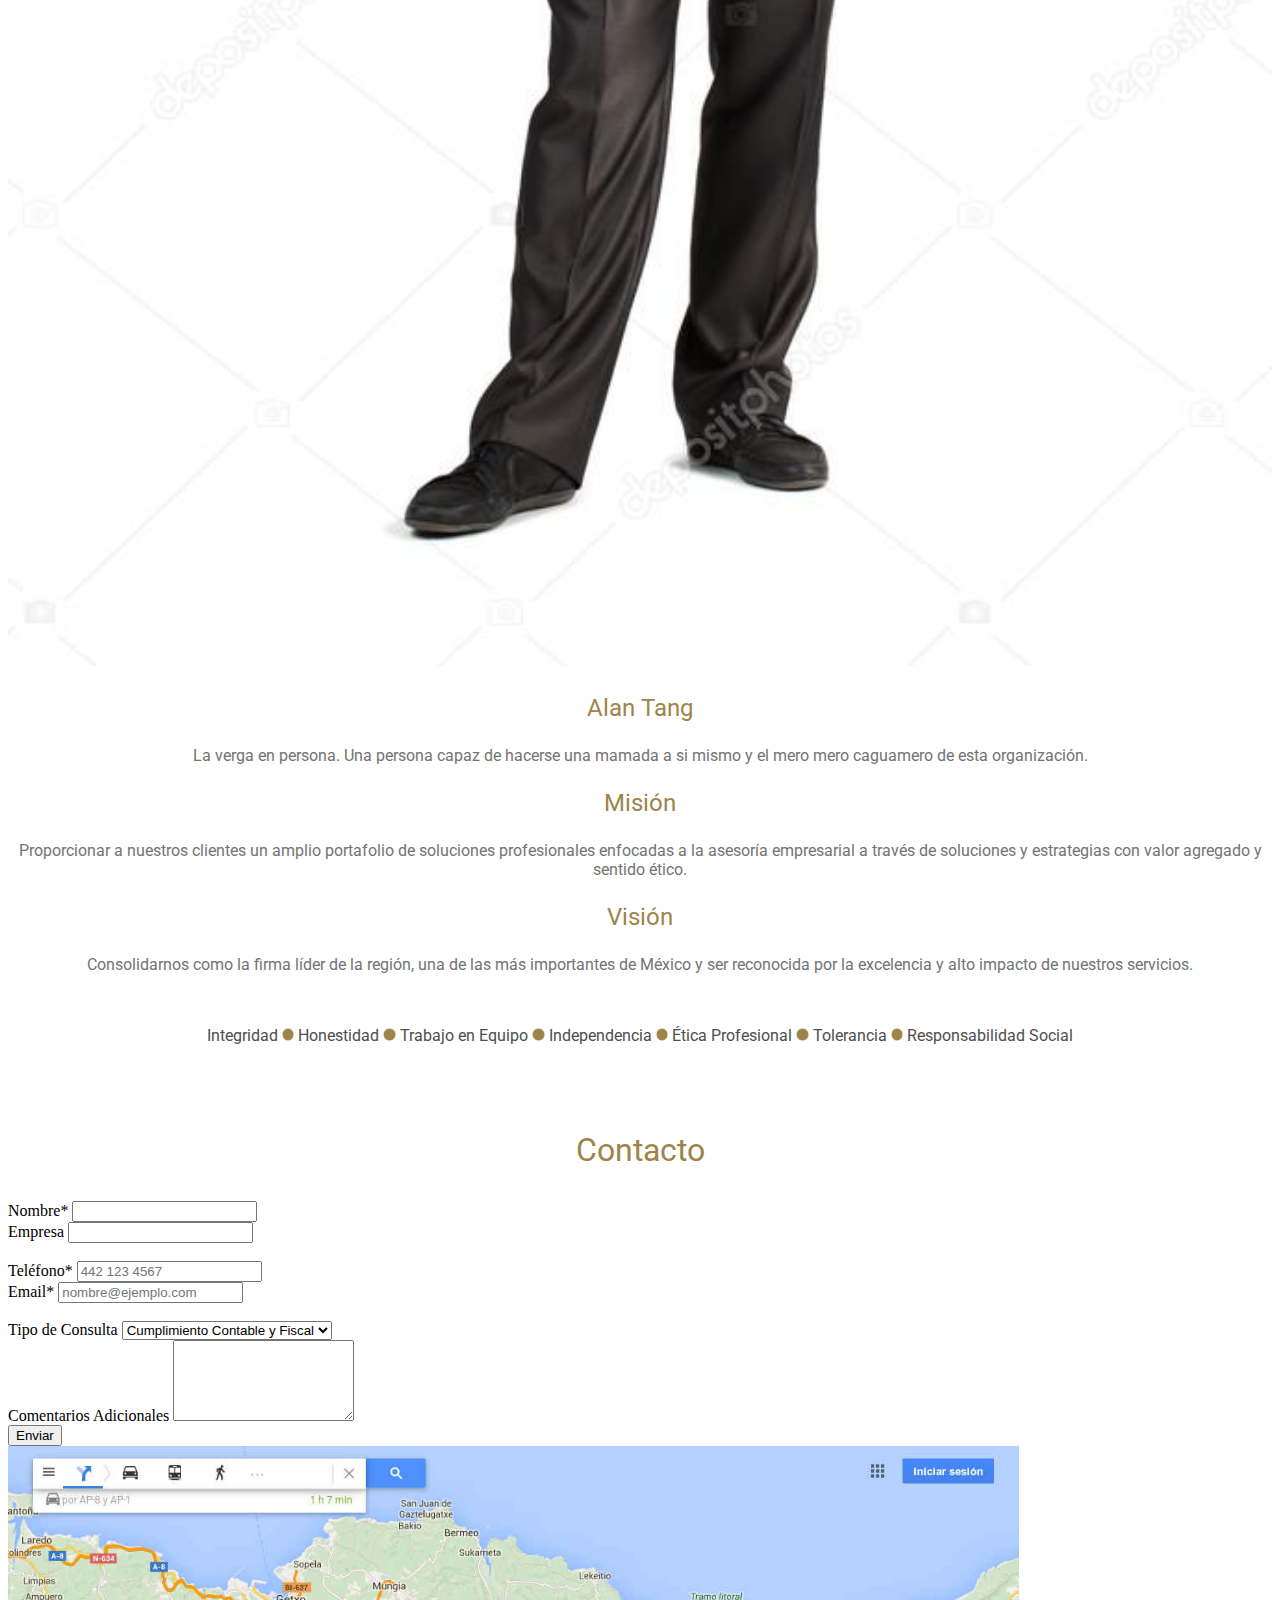
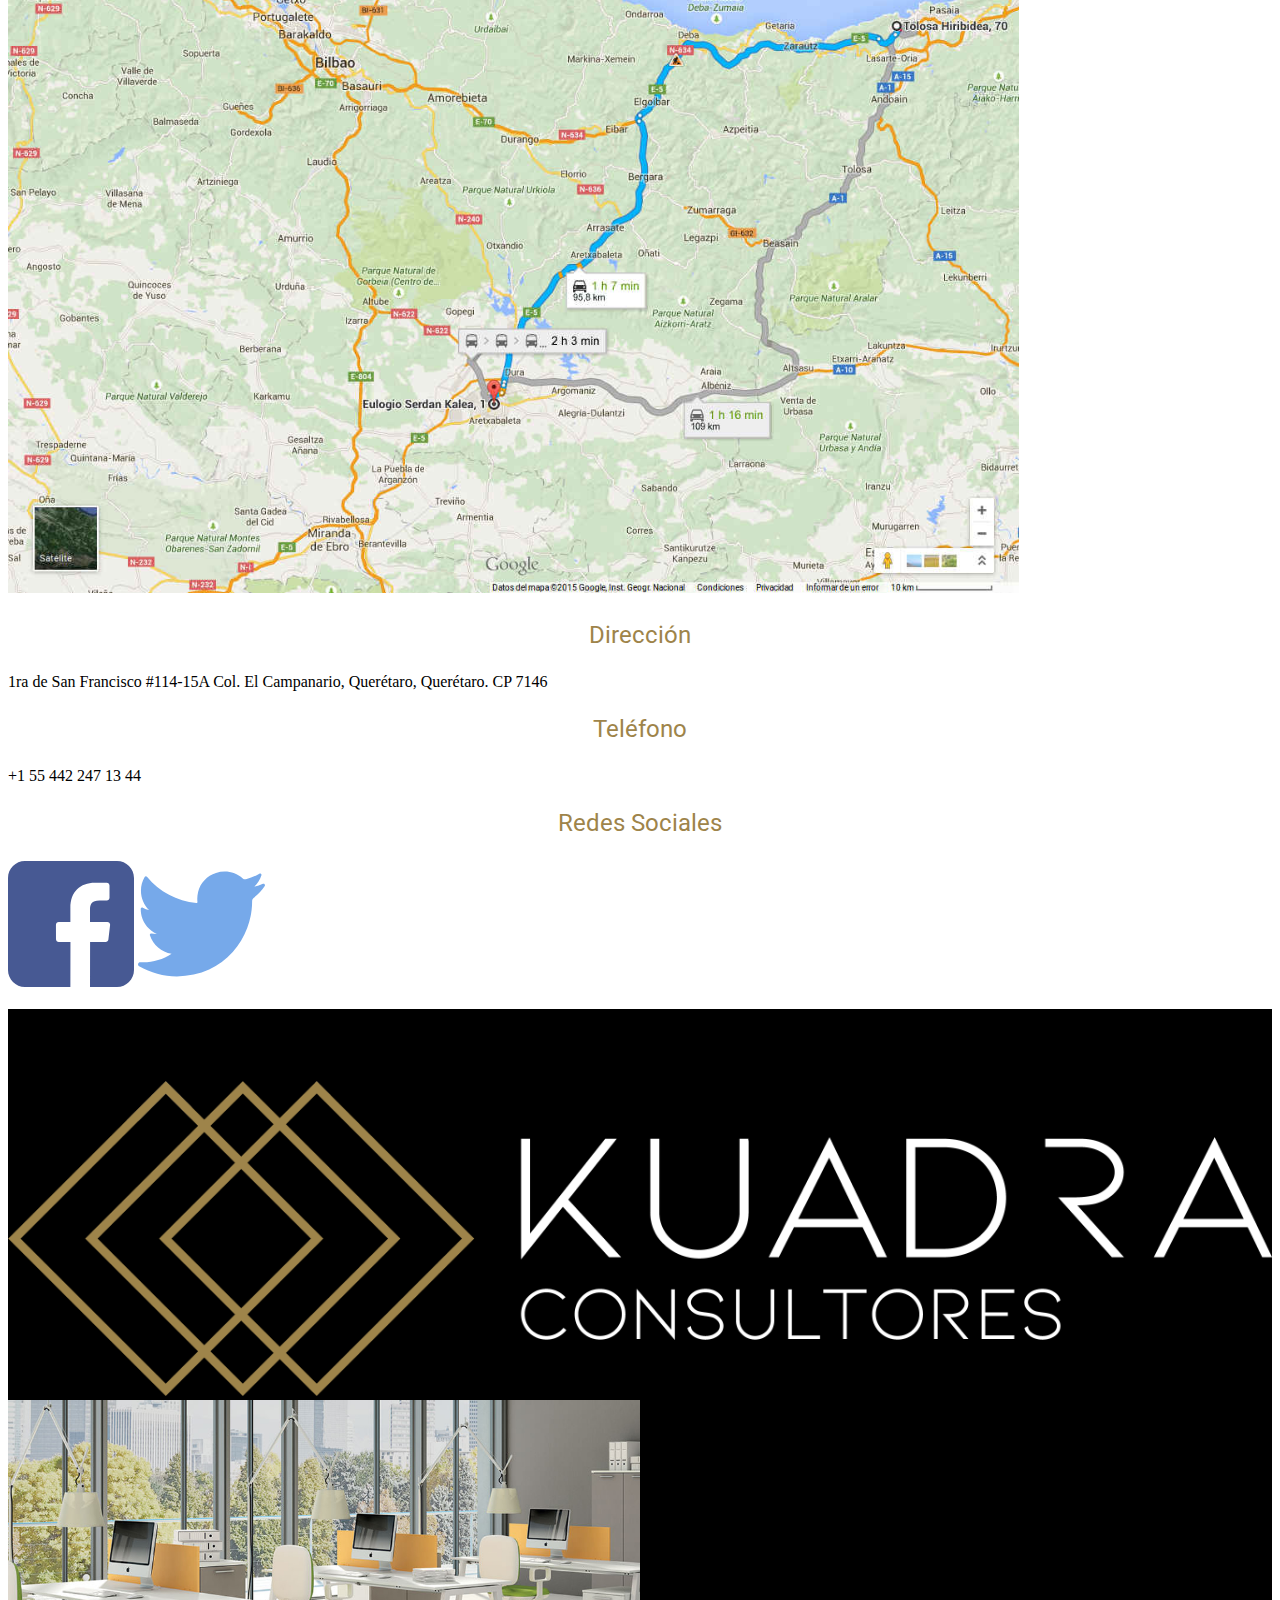
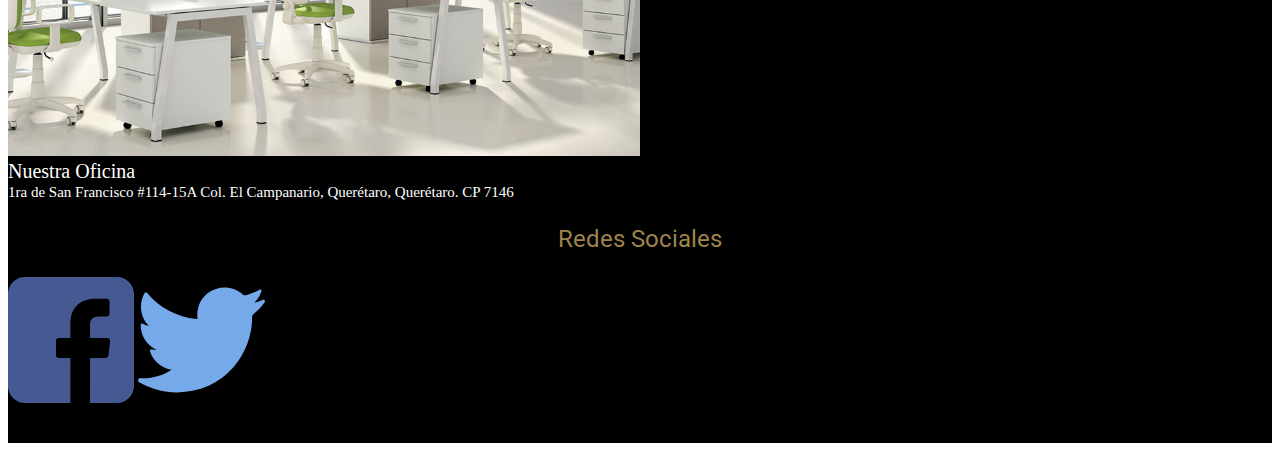
==== commit 50242279: "revertir cambios en boton" ====
--- a/index.html
+++ b/index.html
@@ -189,9 +189,8 @@
               Lorem ipsum dolor sit amet, consectetur adipiscing elit. Sed id orci a turpis tincidunt
               rhoncus eu sed lectus. Curabitur auctor aliquam scelerisque.
             </p>
-            <a href='legal.html' class="btn btn-dark d-inline-block" target="_blank">
-              <!-- <button type="button" class="btn btn-dark" style='margin:auto; display:block;'>Ver Más</button> -->
-              Ver Más
+            <a href='legal.html' target="_blank">
+              <button type="button" class="btn btn-dark" style='margin:auto; display:block;'>Ver Más</button>
             </a>
           </div>
           <!--END Col6-->
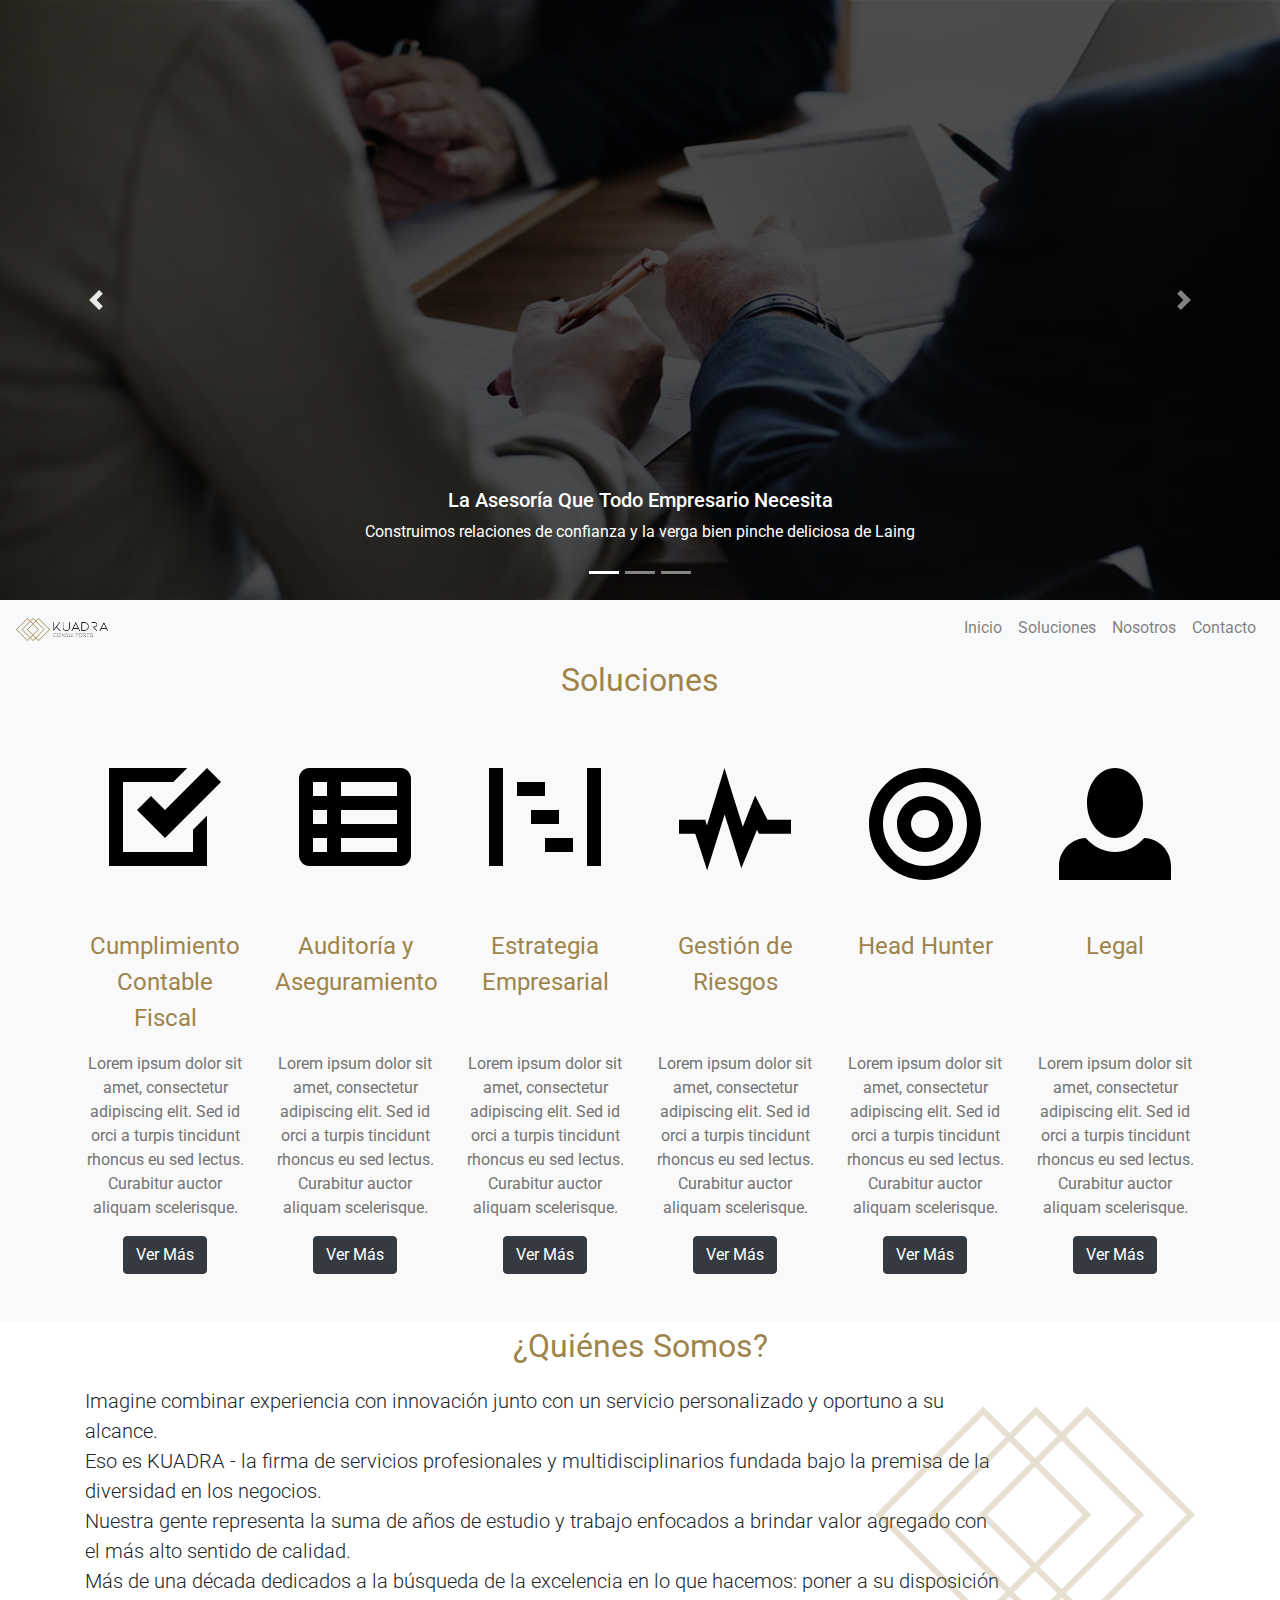
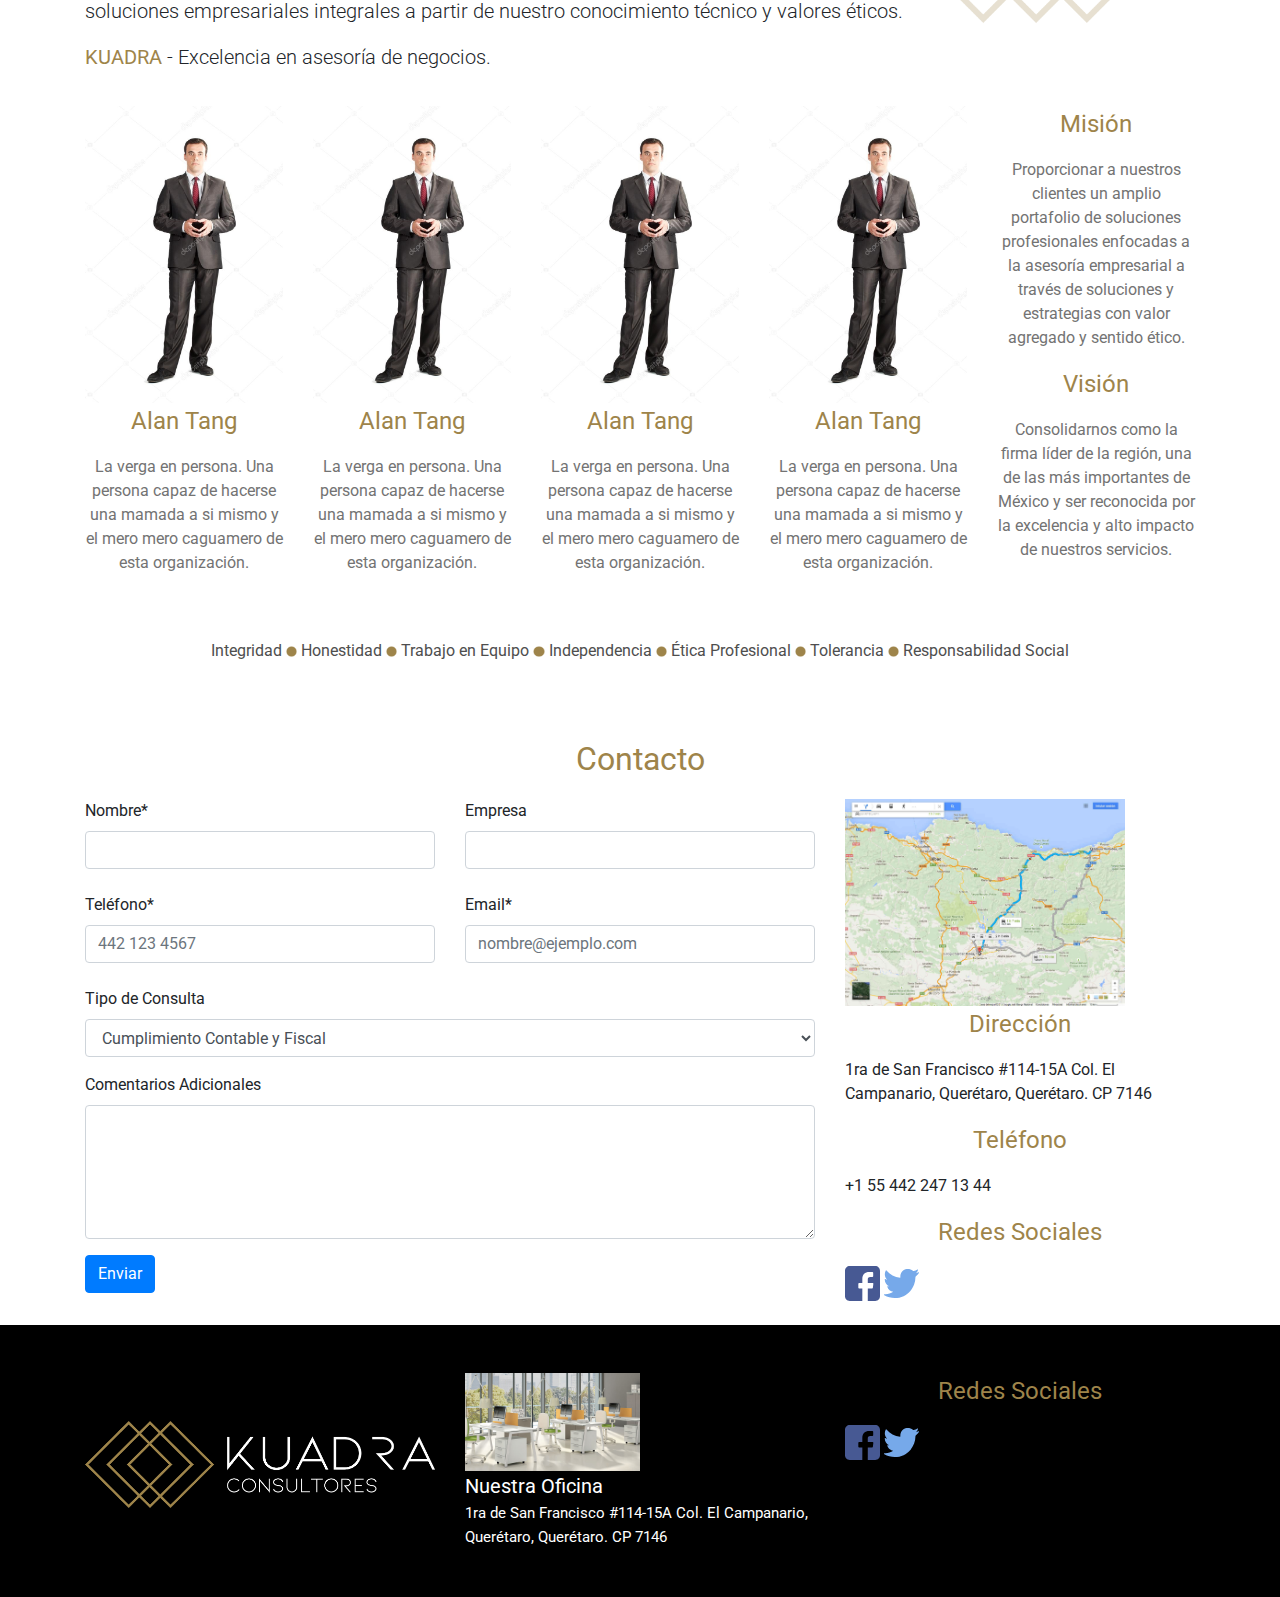
==== commit 0591e085: "me la pelas" ====
--- a/index.html
+++ b/index.html
@@ -3,7 +3,7 @@
   <!--START Head-->
   <head>
     <!--START Bootstrap-->
-    <link rel="stylesheet" href="https://stackpath.bootstrapcdn.com/bootstrap/4.1.3/css/bootstrap.min.css" integrity="sha384-MCw98/SFnGE8fJT3GXwEOngsV7Zt27NXFoaoApmYm81iuXoPkFOJwJ8ERdknLPMO" crossorigin="anonymous">
+    <link rel="stylesheet" href="https://maxcdn.bootstrapcdn.com/bootstrap/4.0.0/css/bootstrap.min.css" integrity="sha384-Gn5384xqQ1aoWXA+058RXPxPg6fy4IWvTNh0E263XmFcJlSAwiGgFAW/dAiS6JXm" crossorigin="anonymous">
     <!--END Bootstrap-->
     <!--START GoogleFonts-->
     <link href="https://fonts.googleapis.com/css?family=Roboto" rel="stylesheet">
@@ -13,6 +13,7 @@
     <!--END Import Styles-->
     <title>KUADRA Consultores</title>
     <meta charset='utf-8'>
+    <meta name="viewport" content="width=device-width, initial-scale=1.0">
     <link rel='icon' href='img/logo_solo.png'>
   </head>
   <!--END Head-->
@@ -21,43 +22,43 @@
     <!--START Gallery Home-->
     <div id='home'>
       <div id="carouselExampleIndicators" class="carousel slide carousel-fade" data-ride="carousel">
-  <ol class="carousel-indicators">
-    <li data-target="#carouselExampleIndicators" data-slide-to="0" class="active"></li>
-    <li data-target="#carouselExampleIndicators" data-slide-to="1"></li>
-    <li data-target="#carouselExampleIndicators" data-slide-to="2"></li>
-  </ol>
-  <div class="carousel-inner">
-    <div class="carousel-item active">
-      <img class="d-block w-100" src="img/empresa_1.jpg" alt="First slide">
-      <div class="carousel-caption d-none d-md-block">
-        <h5>La Asesoría Que Todo Empresario Necesita</h5>
-        <p>Construimos relaciones de confianza y la verga bien pinche deliciosa de Laing</p>
+        <ol class="carousel-indicators">
+          <li data-target="#carouselExampleIndicators" data-slide-to="0" class="active"></li>
+          <li data-target="#carouselExampleIndicators" data-slide-to="1"></li>
+          <li data-target="#carouselExampleIndicators" data-slide-to="2"></li>
+        </ol>
+        <div class="carousel-inner">
+          <div class="carousel-item active">
+            <img class="d-block w-100" src="img/empresa_1.jpg" alt="First slide">
+            <div class="carousel-caption d-none d-md-block">
+              <h5>La Asesoría Que Todo Empresario Necesita</h5>
+              <p>Construimos relaciones de confianza y la verga bien pinche deliciosa de Laing</p>
+            </div>
+          </div>
+          <div class="carousel-item">
+            <img class="d-block w-100" src="img/empresa_2.jpg" alt="Second slide">
+            <div class="carousel-caption d-none d-md-block">
+              <h5>La Asesoría Que Todo Empresario Necesita</h5>
+              <p>Construimos relaciones de confianza y la verga bien pinche deliciosa de Laing</p>
+            </div>
+          </div>
+          <div class="carousel-item">
+            <img class="d-block w-100" src="img/empresa_3.jpg" alt="Third slide">
+            <div class="carousel-caption d-none d-md-block">
+              <h5>La Asesoría Que Todo Empresario Necesita</h5>
+              <p>Construimos relaciones de confianza y la verga bien pinche deliciosa de Laing</p>
+            </div>
+          </div>
+        </div>
+        <a class="carousel-control-prev" href="#carouselExampleIndicators" role="button" data-slide="prev">
+          <span class="carousel-control-prev-icon" aria-hidden="true"></span>
+          <span class="sr-only">Previous</span>
+        </a>
+        <a class="carousel-control-next" href="#carouselExampleIndicators" role="button" data-slide="next">
+          <span class="carousel-control-next-icon" aria-hidden="true"></span>
+          <span class="sr-only">Next</span>
+        </a>
       </div>
-    </div>
-    <div class="carousel-item">
-      <img class="d-block w-100" src="img/empresa_2.jpg" alt="Second slide">
-      <div class="carousel-caption d-none d-md-block">
-        <h5>La Asesoría Que Todo Empresario Necesita</h5>
-        <p>Construimos relaciones de confianza y la verga bien pinche deliciosa de Laing</p>
-      </div>
-    </div>
-    <div class="carousel-item">
-      <img class="d-block w-100" src="img/empresa_3.jpg" alt="Third slide">
-      <div class="carousel-caption d-none d-md-block">
-        <h5>La Asesoría Que Todo Empresario Necesita</h5>
-        <p>Construimos relaciones de confianza y la verga bien pinche deliciosa de Laing</p>
-      </div>
-    </div>
-  </div>
-  <a class="carousel-control-prev" href="#carouselExampleIndicators" role="button" data-slide="prev">
-    <span class="carousel-control-prev-icon" aria-hidden="true"></span>
-    <span class="sr-only">Previous</span>
-  </a>
-  <a class="carousel-control-next" href="#carouselExampleIndicators" role="button" data-slide="next">
-    <span class="carousel-control-next-icon" aria-hidden="true"></span>
-    <span class="sr-only">Next</span>
-  </a>
-</div>
     </div>
     <!--END Gallery Home-->
     <!--START Navbar-->
@@ -74,10 +75,10 @@
             <a class="nav-link" href="#home">Inicio</a>
           </li>
           <li class="nav-item">
-            <a class="nav-link" href="#nosotros">Nosotros</a>
+            <a class="nav-link" href="#Soluciones">Soluciones</a>
           </li>
           <li class="nav-item">
-            <a class="nav-link" href="#Soluciones">Soluciones</a>
+            <a class="nav-link" href="#nosotros">Nosotros</a>
           </li>
           <li class="nav-item">
             <a class="nav-link" href="#contacto">Contacto</a>
@@ -97,12 +98,12 @@
       <!--START Container-->
       <div class='container'>
         <!--START Row-->
-        <div class='row row-eq-height'>
+        <div class='row'>
           <!--START Col1-->
-          <div class='col-sm-12 col-md-2'>
+          <div class='col-12 col-md-2 eq-height mb-2 mb-md-0'>
             <img src="icons/svg/task.svg" alt="Task" style='width:70%; margin:auto; display:block;'>
             <br /><br />
-            <p class='sub-subtitulo'>
+            <p class='sub-subtitulo eq-height-2'>
               Cumplimiento Contable Fiscal
             </p>
             <p class='sub-texto'>
@@ -115,10 +116,10 @@
           </div>
           <!--END Col1-->
           <!--START Col2-->
-          <div class='col-sm-12 col-md-2'>
+          <div class='col-12 col-md-2 eq-height mb-2 mb-md-0'>
             <img src="icons/svg/spreadsheet.svg" alt="Spreadsheet" style='width:70%; margin:auto; display:block;'>
             <br /><br />
-            <p class='sub-subtitulo'>
+            <p class='sub-subtitulo eq-height-2'>
               Auditoría y Aseguramiento
             </p>
             <p class='sub-texto'>
@@ -131,10 +132,10 @@
           </div>
           <!--END Col2-->
           <!--START Col3-->
-          <div class='col-sm-12 col-md-2'>
+          <div class='col-12 col-md-2 eq-height mb-2 mb-md-0'>
             <img src="icons/svg/project.svg" alt="Project" style='width:70%; margin:auto; display:block;'>
             <br /><br />
-            <p class='sub-subtitulo'>
+            <p class='sub-subtitulo eq-height-2'>
               Estrategia Empresarial
             </p>
             <p class='sub-texto'>
@@ -147,10 +148,10 @@
           </div>
           <!--END Col3-->
           <!--START Col4-->
-          <div class='col-sm-12 col-md-2'>
+          <div class='col-12 col-md-2 eq-height mb-2 mb-md-0'>
             <img src="icons/svg/pulse.svg" alt="Pulse" style='width:70%; margin:auto; display:block;'>
             <br /><br />
-            <p class='sub-subtitulo'>
+            <p class='sub-subtitulo eq-height-2'>
               Gestión de Riesgos
             </p>
             <p class='sub-texto'>
@@ -163,10 +164,10 @@
           </div>
           <!--END Col4-->
           <!--START Col5-->
-          <div class='col-sm-12 col-md-2'>
+          <div class='col-12 col-md-2 eq-height mb-2 mb-md-0'>
             <img src="icons/svg/target.svg" alt="Target" style='width:70%; margin:auto; display:block;'>
             <br /><br />
-            <p class='sub-subtitulo'>
+            <p class='sub-subtitulo eq-height-2'>
               Head Hunter
             </p>
             <p class='sub-texto'>
@@ -179,10 +180,10 @@
           </div>
           <!--END Col5-->
           <!--START Col6-->
-          <div class='col-sm-12 col-md-2 justify-content-center'>
+          <div class='col-12 col-md-2 eq-height mb-2 mb-md-0'>
             <img src="icons/svg/person.svg" alt="Person" style='width:70%; margin:auto; display:block;'>
             <br /><br />
-            <p class='sub-subtitulo'>
+            <p class='sub-subtitulo eq-height-2'>
               Legal
             </p>
             <p class='sub-texto'>
@@ -198,7 +199,7 @@
         <!--END Row-->
       </div>
       <!--END Container-->
-      <br /><br />
+      <br><br>
       <!--END Subtitulo-->
     </div>
     <!--END Soluciones-->
@@ -211,6 +212,28 @@
       <!--END Subtitulo-->
       <!--START Container-->
       <div class='container'>
+        <!--START Row-->
+        <div class='row'>
+          <div class="col-12 col-md-10">
+            <p class="lead">
+              Imagine combinar experiencia con innovación junto con un servicio personalizado y oportuno a su alcance.
+              <br>
+              Eso es KUADRA - la firma de servicios profesionales y multidisciplinarios fundada bajo la premisa de la diversidad en los negocios.
+              <br>
+              Nuestra gente representa la suma de años de estudio y trabajo enfocados a brindar valor agregado con el más alto sentido de calidad.
+              <br>
+              Más de una década  dedicados a la búsqueda de la excelencia en lo que hacemos: poner a su disposición soluciones  empresariales integrales a partir de nuestro conocimiento técnico y valores éticos.
+              <br>
+              <div class="">
+                <p class='kuadra d-inline'>KUADRA</p><p class="d-inline lead"> - Excelencia en asesoría de negocios.</p>
+              </div>
+              </p>
+          </div>
+          <div class="col-md-2 d-none d-md-block">
+            <img class="logo-under" src="img/logo_solo.png">
+          </div>
+        </div>
+        <!-- END Row -->
         <!--START Row-->
         <div class='row'>
           <!--START Socio1-->
@@ -441,21 +464,52 @@
     </div>
     <!--END Footer-->
     <!--START JavaScrip Bootstrap-->
-    <script src="https://code.jquery.com/jquery-3.3.1.slim.min.js" integrity="sha384-q8i/X+965DzO0rT7abK41JStQIAqVgRVzpbzo5smXKp4YfRvH+8abtTE1Pi6jizo" crossorigin="anonymous"></script>
-    <script src="https://cdnjs.cloudflare.com/ajax/libs/popper.js/1.14.3/umd/popper.min.js" integrity="sha384-ZMP7rVo3mIykV+2+9J3UJ46jBk0WLaUAdn689aCwoqbBJiSnjAK/l8WvCWPIPm49" crossorigin="anonymous"></script>
-    <script src="https://stackpath.bootstrapcdn.com/bootstrap/4.1.3/js/bootstrap.min.js" integrity="sha384-ChfqqxuZUCnJSK3+MXmPNIyE6ZbWh2IMqE241rYiqJxyMiZ6OW/JmZQ5stwEULTy" crossorigin="anonymous"></script>
+    <!-- <script src="https://code.jquery.com/jquery-3.2.1.slim.min.js" integrity="sha384-KJ3o2DKtIkvYIK3UENzmM7KCkRr/rE9/Qpg6aAZGJwFDMVNA/GpGFF93hXpG5KkN" crossorigin="anonymous"></script> -->
+<script src="https://ajax.googleapis.com/ajax/libs/jquery/3.3.1/jquery.min.js"></script>
+    <script src="https://cdnjs.cloudflare.com/ajax/libs/popper.js/1.12.9/umd/popper.min.js" integrity="sha384-ApNbgh9B+Y1QKtv3Rn7W3mgPxhU9K/ScQsAP7hUibX39j7fakFPskvXusvfa0b4Q" crossorigin="anonymous"></script>
+    <script src="https://maxcdn.bootstrapcdn.com/bootstrap/4.0.0/js/bootstrap.min.js" integrity="sha384-JZR6Spejh4U02d8jOt6vLEHfe/JQGiRRSQQxSfFWpi1MquVdAyjUar5+76PVCmYl" crossorigin="anonymous"></script>
     <!--END JavaScript Bootstrap-->
+    <script src="js/matchheight.js" type="text/javascript"></script>
     <!-- START Custom JavaScript -->
     <script type="text/javascript">
-    document.querySelectorAll('a[href^="#"]').forEach(anchor => {
-        anchor.addEventListener('click', function (e) {
-            e.preventDefault();
+      // document.querySelectorAll('a[href^="#"]').forEach(anchor => {
+      //     anchor.addEventListener('click', function (e) {
+      //         e.preventDefault();
+      //
+      //         document.querySelector(this.getAttribute('href')).scrollIntoView({
+      //             behavior: 'smooth'
+      //         });
+      //     });
+      // });
+      $(document).ready(function(){
+  // Add smooth scrolling to all links
+  $("a").on('click', function(event) {
 
-            document.querySelector(this.getAttribute('href')).scrollIntoView({
-                behavior: 'smooth'
-            });
-        });
-    });
+    // Make sure this.hash has a value before overriding default behavior
+    if (this.hash !== "") {
+      // Prevent default anchor click behavior
+      event.preventDefault();
+
+      // Store hash
+      var hash = this.hash;
+
+      // Using jQuery's animate() method to add smooth page scroll
+      // The optional number (800) specifies the number of milliseconds it takes to scroll to the specified area
+      $('html, body').animate({
+        scrollTop: $(hash).offset().top
+      }, 800, function(){
+
+        // Add hash (#) to URL when done scrolling (default click behavior)
+        window.location.hash = hash;
+      });
+    } // End if
+  });
+});
+      $(function() {
+          $('.eq-height').matchHeight();
+          $('.eq-height-2').matchHeight();
+          $('.sub-titulo').matchHeight();
+      });
     </script>
     <!-- END Custom JavaScript -->
   </body>
--- a/style.css
+++ b/style.css
@@ -1,10 +1,3 @@
-.row-eq-height {
-  display: -webkit-box;
-  display: -webkit-flex;
-  display: -ms-flexbox;
-  display:         flex;
-}
-
 .subtitulo {
   font-family: 'Roboto', sans-serif;
   font-size: 200%;
@@ -17,6 +10,21 @@
   color: #9E844A;
   text-align: center;
 }
+
+.kuadra{
+  font-family: 'Roboto', sans-serif;
+  font-size: 125%;
+  color: #9E844A;
+}
+
+.logo-under{
+  opacity:.25;
+  left:-100%;
+  top:-7%;
+  position:relative;
+  width: 200%;
+}
+
 .sub-texto{
   font-family: 'Roboto', sans-serif;
   font-size: 100%;
